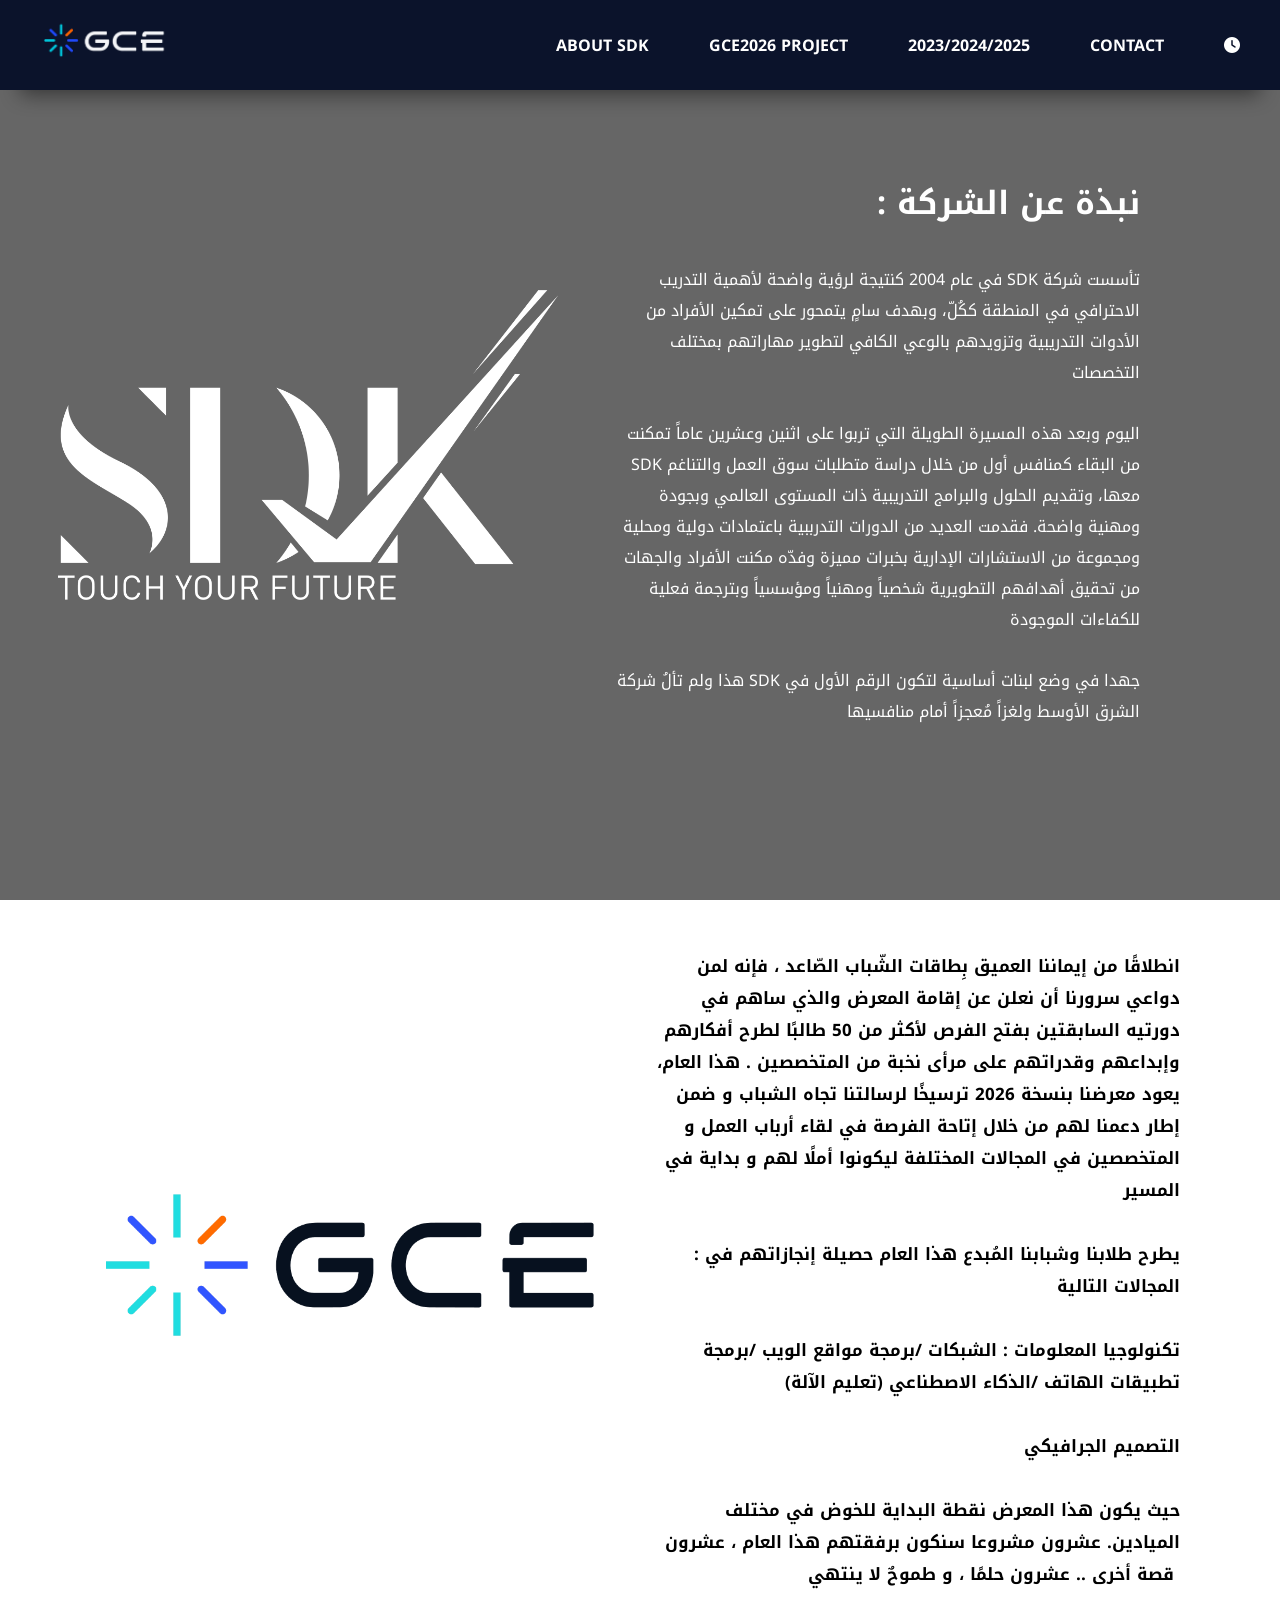
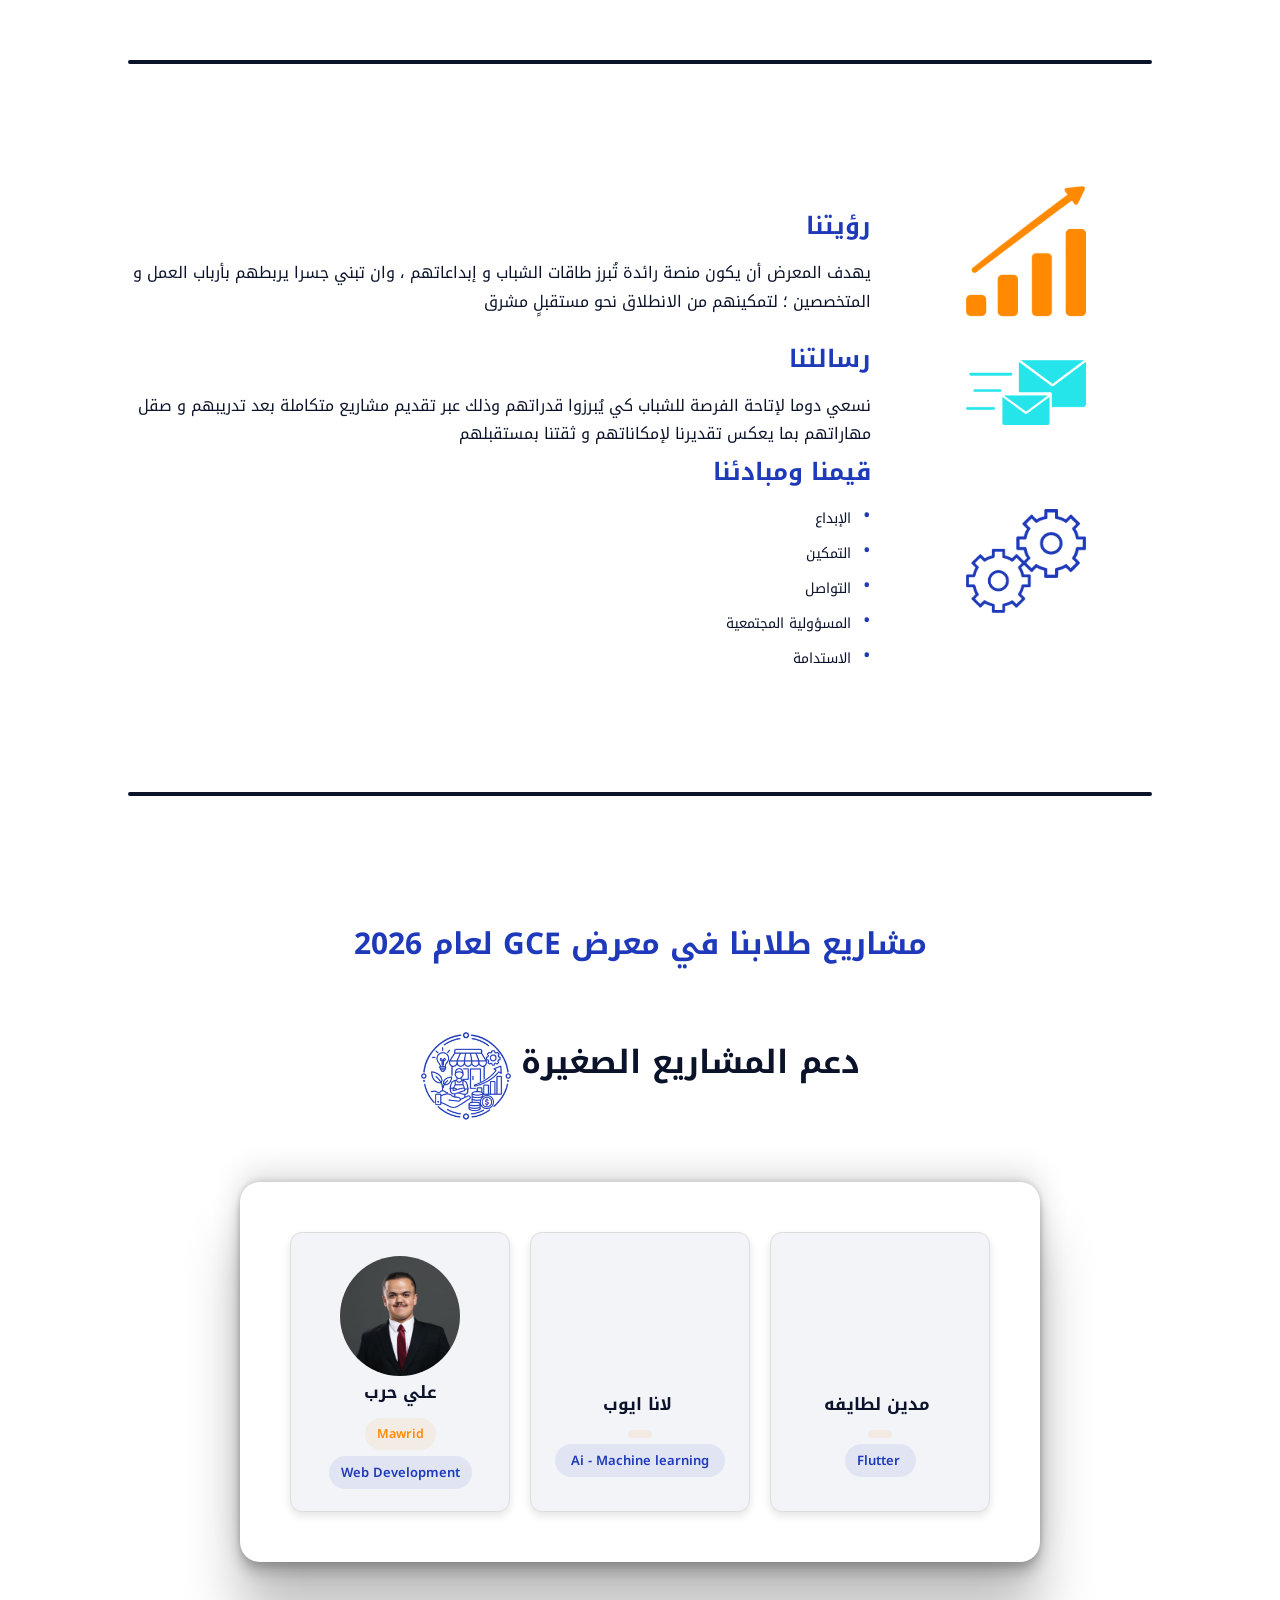
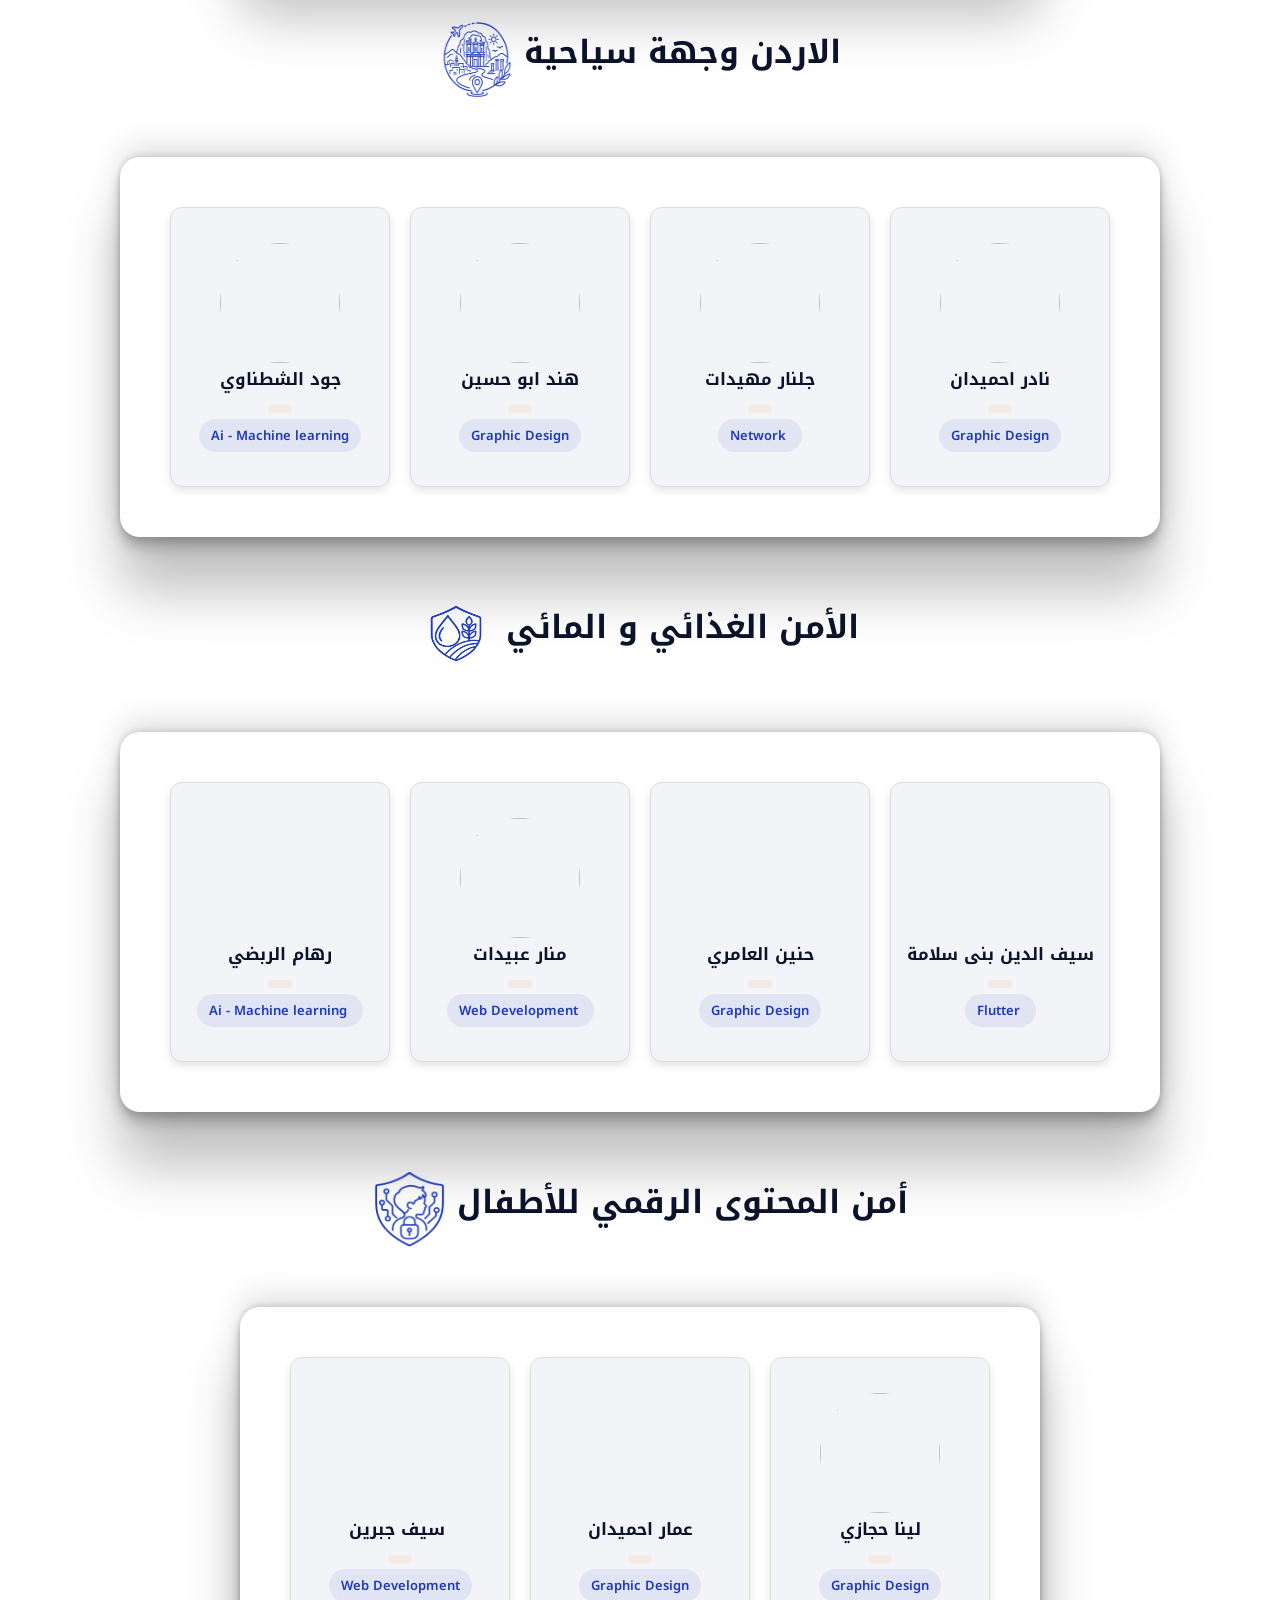
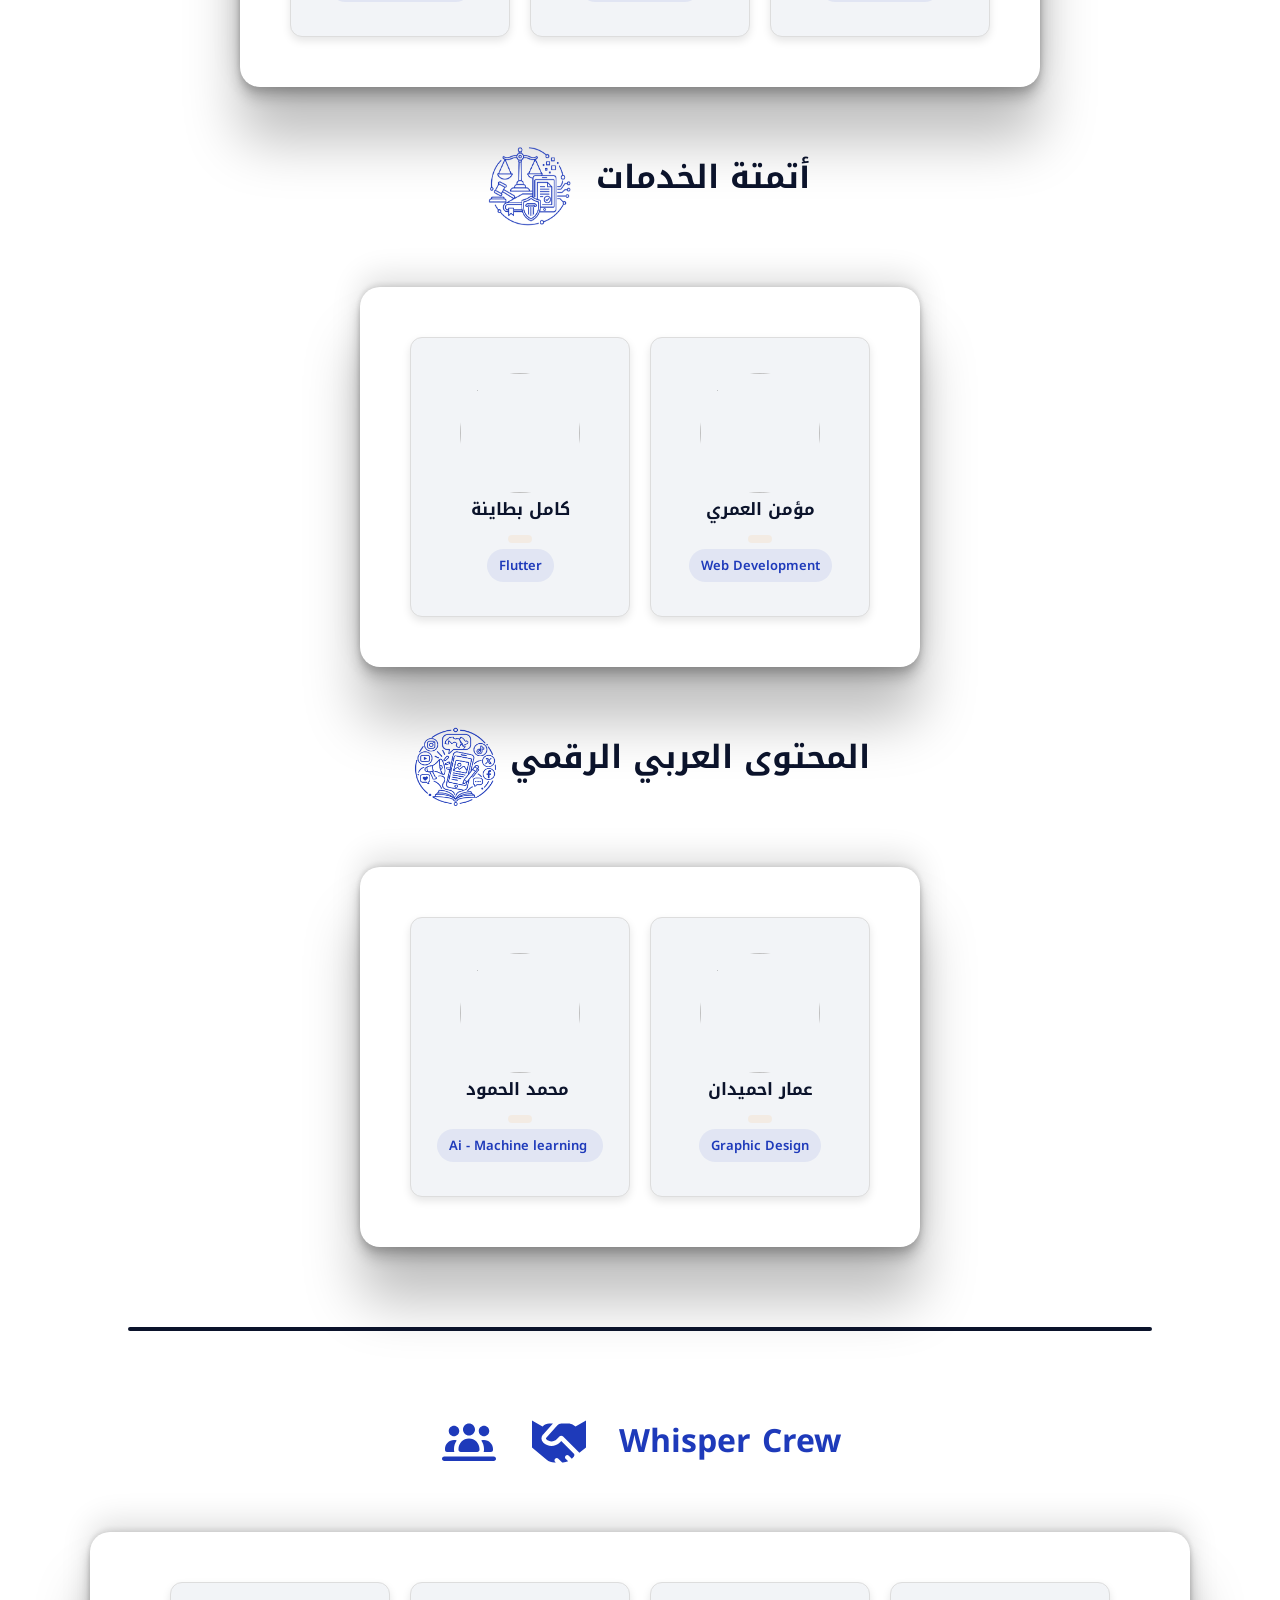
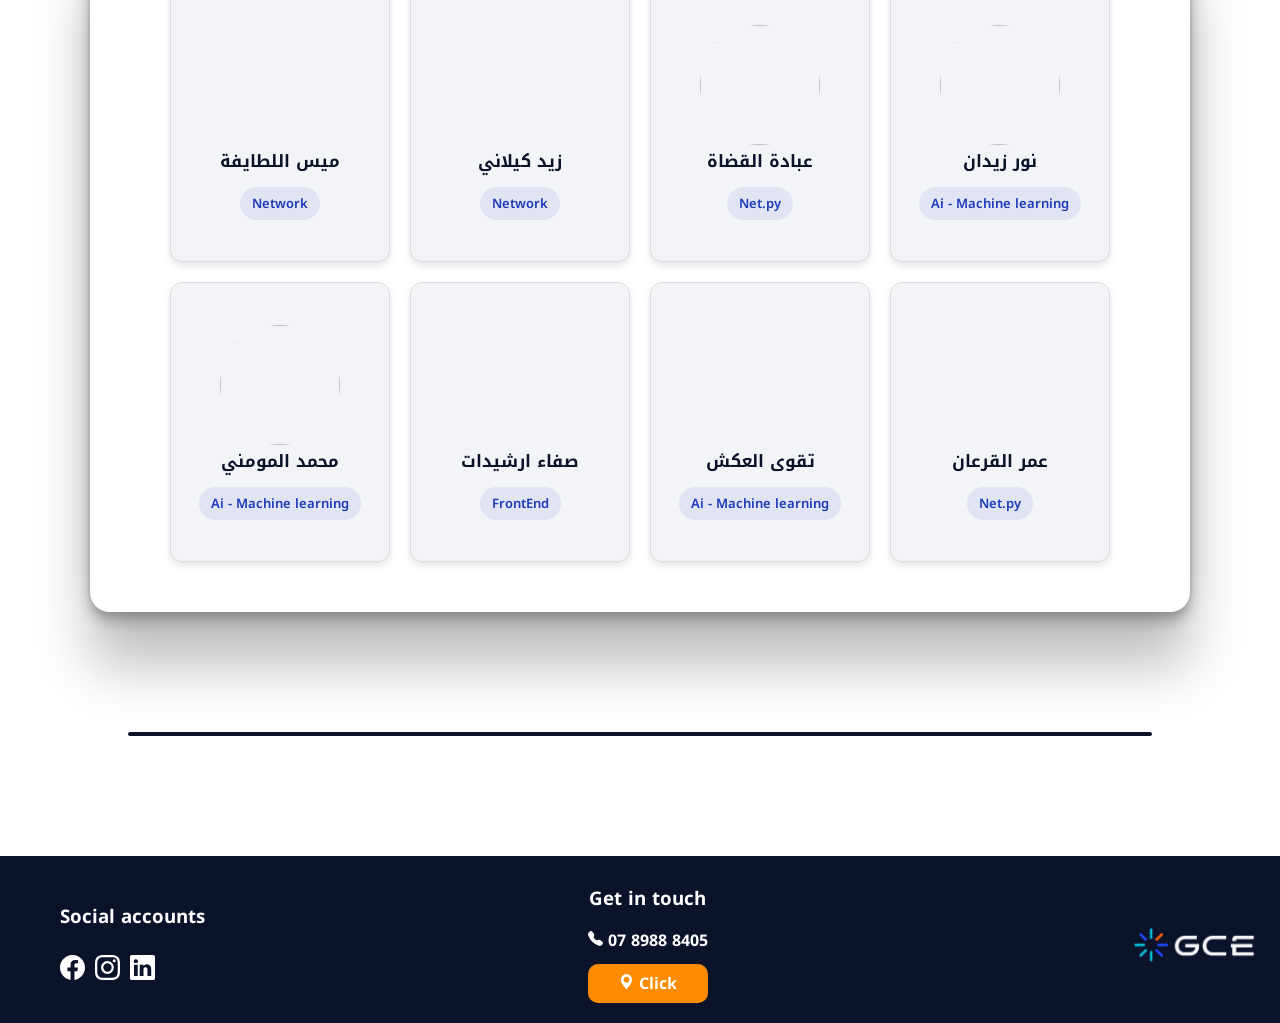
==== index.html @ 5c1993f9 "add logo for title and fix some errors" ====
<!DOCTYPE html>
<html lang="en">
<head>
    <meta charset="UTF-8">
    <meta name="viewport" content="width=device-width, initial-scale=1.0">
    <title>GCE 2026</title>

    <!-- Favicon -->
    <link rel="icon" type="image/x-icon" href="./image/GCE26/favicon_real.ico">
    <link rel="icon" type="image/png" sizes="16x16" href="./image/GCE26/favicon_real_16.png">
    <link rel="icon" type="image/png" sizes="32x32" href="./image/GCE26/favicon_real_32.png">
    <link rel="apple-touch-icon" sizes="180x180" href="./image/GCE26/favicon_real_180.png">
    <link rel="icon" type="image/png" sizes="192x192" href="./image/GCE26/favicon_real_192.png">

    <link rel="stylesheet" href="./CSS/style.css">
    <link rel="stylesheet" href="https://cdnjs.cloudflare.com/ajax/libs/font-awesome/6.5.0/css/all.min.css">
</head>
<body>


    
    <div id="landing">
        <div id="imge1">
            <img src="./image/logo for SDK/GCE_logo_1_colored_for_dark_bg.png" alt=""> <!--logo 2026-->
        </div>
        <div id="left-logo">
            <img src="./image/logo for SDK/SDK_GCE_lockup.png" alt=""> <!--logo 2026-->
            <button id="enter-btn">ENTER GCE2026</button>
        </div>
        
    </div>

    <div id="nav">
            <a href=""><img src="./image/logo for SDK/logo1.png" alt="GCElogo"></a> <!--logo 2026-->
        <ul>
            <li><a href="#page1">ABOUT SDK</a></li>
            <li><a href="#page3">GCE2026 PROJECT</a></li>
            <li class="has-dropdown">
            <a href="#" >2023/2024/2025</a>
            <ul class="dropdown" >
                <li><a href="/SDK-GCE/HTML/GCE-2023.html">GCE 2023</a></li>
                <li><a href="/SDK-GCE/HTML/GCE-2024.html">GCE 2024</a></li>
                <li><a href="/SDK-GCE/HTML/GCE-2025.html">GCE 2025</a></li>
            </ul>
            </li>

            <li>
            <a href="#Register" onclick="showSectionFun('Register')">CONTACT</a>
            </li>
            <li><a href="#countdown" onclick="showSectionFun('countdown')"><i class="fa-solid fa-clock"></i></a></li>
        </ul>
    </div>
    <div id="page1">
        <div class="video-container">
            <video autoplay muted loop id="bg-video" >
                <source src="./image/GCE2023.mp4" type="video/mp4">
            </video>
        <div class="overlay"></div>
        </div>
        <div id="aboutSDK">
            <div id="logo-left">
                <img src="./image/logo for SDK/SDK_logo_white.png" alt="SDKlogo">
            </div>
            <div id="aboutGCE-right">
                <h1> : نبذة عن الشركة</h1>
                <p>
                    تأسست شركة <bdi>SDK</bdi> في عام <bdi>2004</bdi> كنتيجة لرؤية واضحة لأهمية التدريب الاحترافي 
                    في المنطقة ككُلّ، وبهدف سامٍ يتمحور على تمكين الأفراد من الأدوات التدريبية 
                    وتزويدهم بالوعي الكافي لتطوير مهاراتهم بمختلف التخصصات
                </p>
                <p>
                    اليوم وبعد هذه المسيرة الطويلة التي تربوا على اثنين وعشرين عاماً تمكنت SDK من
                    البقاء كمنافس أول من خلال دراسة متطلبات سوق العمل والتناغم معها، وتقديم
                    الحلول والبرامج التدريبية ذات المستوى العالمي وبجودة ومهنية واضحة. فقدمت
                    العديد من الدورات التدرببية باعتمادات دولية ومحلية ومجموعة من الاستشارات
                    الإدارية بخبرات مميزة وفدّه مكنت الأفراد والجهات من تحقيق أهدافهم التطويرية
                    شخصياً ومهنياً ومؤسسياً وبترجمة فعلية للكفاءات الموجودة
                </p>
                <p>هذا ولم تألُ شركة SDK جهدا في وضع لبنات أساسية لتكون الرقم الأول في
                    الشرق الأوسط ولغزاً مُعجزاً أمام منافسيها
                </p>
            </div>
        </div>
    </div>
    
    <div id="page-e">
        <div id="page-e-left">
            <img src="./image/logo for SDK/GCE_logo_3_colored_for_light_bg.png" alt=""> <!--logo 2026-->
        </div>
        <div id="page-e-right">
            <p> 
انطلاقًا من إيماننا العميق بِطاقات الشّباب الصّاعد ، فإنه لمن دواعي سرورنا أن نعلن عن إقامة المعرض والذي ساهم في دورتيه السابقتين بفتح الفرص لأكثر من 50 طالبًا لطرح أفكارهم وإبداعهم وقدراتهم على مرأى نخبة من المتخصصين .
 هذا العام، يعود معرضنا بنسخة 2026 ترسيخًا لرسالتنا تجاه الشباب و ضمن إطار دعمنا لهم من خلال إتاحة الفرصة في لقاء أرباب العمل و المتخصصين في المجالات المختلفة ليكونوا أملًا لهم و بداية في المسير

            </p>

<br>
            <p>
                 : يطرح طلابنا وشبابنا المُبدع هذا العام حصيلة إنجازاتهم في المجالات التالية 
<br><br>
                 <div style="list-style: none;">

                    <p>  تكنولوجيا المعلومات : 
الشبكات /برمجة مواقع الويب /برمجة تطبيقات الهاتف /الذكاء الاصطناعي (تعليم الآلة) </p>
<br>
                    <p>التصميم الجرافيكي</p>
                    </div>
            </p>
<br>
            <p>
                 حيث يكون هذا المعرض نقطة البداية للخوض في مختلف الميادين.

 عشرون مشروعا سنكون برفقتهم هذا العام ، عشرون قصة أخرى .. عشرون حلمًا ، و طموحٌ لا ينتهي 

            </p>

        </div>
    </div>
    <hr class="pill">

    <div id="page2">
        <section id="first-row" class="row">
            <div class="text">
                <h1>رؤيتنا</h1>
                <p>يهدف المعرض أن يكون منصة رائدة تُبرز طاقات الشباب و إبداعاتهم ، وان تبني جسرا يربطهم بأرباب العمل و المتخصصين ؛ لتمكينهم من الانطلاق نحو مستقبلٍ مشرق</p>
            </div>
            <div class="image">
                <img src="./image/logo for SDK/icon_growth_orange.png" alt="رؤيتنا">
            </div>
        </section>

        <section id="second-row" class="row">
            <div class="text">
                <h1>  رسالتنا</h1>
                <p>نسعي دوما لإتاحة الفرصة للشباب كي يُبرزوا قدراتهم وذلك عبر تقديم مشاريع متكاملة بعد تدريبهم و صقل مهاراتهم بما يعكس تقديرنا لإمكاناتهم و ثقتنا بمستقبلهم</p>
            </div>
            <div class="image">
                <img src="./image/logo for SDK/icon_envelope_cyan.png" alt="رسالتنا">
            </div>
        </section>

        <section id="third-row" class="row">
            <div class="text">
                <h1>قيمنا ومبادئنا </h1>
                <ul>
                    <li>الإبداع</li>
                    <li>التمكين</li>
                    <li>التواصل</li>
                    <li>المسؤولية المجتمعية</li>
                    <li>الاستدامة</li>
                </ul>
            </div>
            <div class="image">
                <img src="./image/logo for SDK/icon_gears_blue.png" alt="قيمنا">
            </div>
        </section>
    </div>
    <hr class="pill">
    <div id="page3"> <!---->
        
        <h1 id="head-name">   لعام 2026 GCE مشاريع طلابنا في معرض</h1>
        <h1 class="domain-name"> <img src="./image/GCE26/icon_small_business_v2_unified.png" alt=""  width="90px" height="90px"> دعم المشاريع الصغيرة </h1>
            <div class="card">
                


                <div class="card-1">
                    <img src="./image/logo for SDK/علي حرب .jpeg" alt=" علي حرب">
                    <p>علي حرب</p>
                    <h3>Mawrid</h3>
                    <h5>Web Development</h5>
                </div>


                <div class="card-1">
                    <img src="" alt=" ">
                    <p>لانا ايوب </p>
                    <h3></h3>
                    <h5> Ai - Machine learning </h5>
                </div>

                <div class="card-1">
                    <img src="" alt=" ">
                    <p>مدين  لطايفه </p>
                    <h3></h3>
                    <h5>Flutter </h5>
                </div>
        </div>
        <h1 class="domain-name"> <img src="./image/GCE26/icon_jordan_tourism_new.png" alt="" width="75px" height="75px"> الاردن وجهة سياحية</h1> <!--هون لوغو تبع الفئة-->
            <div class="card">
                <div class="card-1">
                    <img src="" alt="" >
                    <p> جود  الشطناوي</p>
                    <h3></h3>
                    <h5>Ai - Machine learning</h5>
                    
                </div>
            
                <div class="card-1">
                    <img src="" alt="">
                    <p> هند  ابو حسين  </p> 
                    <h3></h3>
                    <h5>Graphic Design</h5>
                    
                </div>

                <div class="card-1">
                    <img src="" alt="">
                    <p> جلنار مهيدات  </p> 
                    <h3></h3>
                    <h5>Network </h5>
                    
                </div>

                <div class="card-1">
                    <img src="" alt="">
                    <p> نادر  احميدان  </p> 
                    <h3></h3>
                    <h5>Graphic Design</h5>
                    
                </div>
            
        
            </div>
        <h1 class="domain-name"><img src="./image/GCE26/icon_food_water_security_v2_unified.png" alt=""  width="75px" height="75px"> الأمن الغذائي و المائي</h1>
            <div class="card">
                <div class="card-1">
                    <img src="" alt="  ">
                    <p>رهام  الربضي</p>
                    <h3></h3>
                    <h5>Ai - Machine learning </h5>
                    
                </div>
                <div class="card-1">
                    <img src="" alt="">
                    <p>منار  عبيدات</p>
                    <h3></h3>
                    <h5>Web Development </h5>
                    
                </div>
                <div class="card-1">
                    <img src="" alt=" ">
                    <p> حنين العامري</p>
                    <h3></h3>
                    <h5>Graphic Design</h5>
                    
                </div>
                <div class="card-1">
                    <img src="" alt=" ">
                    <p>سيف الدين  بنى سلامة</p>
                    <h3></h3>
                    <h5>Flutter </h5>
                    
                </div>
            </div>
        <h1 class="domain-name"> <img src="./image/GCE26/icon_child_digital_safety_unified.png" alt=""  width="75px" height="75px"> أمن المحتوى الرقمي للأطفال</h1>
            <div class="card">
                <div class="card-1">
                    <img src="" alt=" ">
                    <p> سيف جبرين </p>
                    <h3></h3>
                    <h5>Web Development</h5>
                    
                </div>
            
                

                <div class="card-1">
                    <img src="" alt=" ">
                    <p>عمار احميدان</p>
                    <h3></h3>
                    <h5>Graphic Design</h5>
                    
                </div>

                <div class="card-1">
                    <img src="" alt="">
                    <p>لينا حجازي</p>
                    <h3></h3>
                    <h5>Graphic Design</h5>
                    
                </div>


            </div>
        
        <h1 class="domain-name"> <img src="./image/GCE26/icon_legal_digital_security_v2_unified.png" alt=""  width="115px" height="80px">أتمتة الخدمات </h1>
            <div class="card">
                <div class="card-1">
                    <img src="" alt="">
                    <p>كامل بطاينة</p>
                    <h3></h3>
                    <h5>Flutter</h5>
                    
                </div>

                <div class="card-1">
                    <img src="" alt="">
                    <p>مؤمن العمري</p>
                    <h3></h3>
                    <h5> Web Development</h5>
                    
                </div>
            
                
        </div>
        <h1 class="domain-name"> <img src="./image/GCE26/icon_arabic_content_v2_unified.png" alt=""  width="90px" height="80px"> المحتوى العربي الرقمي</h1>
            <div class="card">
               <div class="card-1">
                    <img src="" alt="">
                    <p>محمد الحمود </p>
                    <h3> </h3>
                    <h5>Ai - Machine learning </h5>
                </div>

                <div class="card-1">
                    <img src="" alt="">
                    <p>عمار احميدان</p>
                    <h3> </h3>
                    <h5>Graphic Design</h5>
                </div>
            
                
        </div>
        
        
    <hr class="pill">
    <div id="whisper-icon">
        <svg xmlns="http://www.w3.org/2000/svg" viewBox="0 0 640 640"><!--!Font Awesome Free v7.0.1 by @fontawesome - https://fontawesome.com License - https://fontawesome.com/license/free Copyright 2025 Fonticons, Inc.--><path fill="#1E3ABA" d="M256 192C256 156.7 284.7 128 320 128C355.3 128 384 156.7 384 192C384 227.3 355.3 256 320 256C284.7 256 256 227.3 256 192zM208 400C208 338.1 258.1 288 320 288C381.9 288 432 338.1 432 400L432 408C432 421.3 421.3 432 408 432L232 432C218.7 432 208 421.3 208 408L208 400zM424 208C424 177.1 449.1 152 480 152C510.9 152 536 177.1 536 208C536 238.9 510.9 264 480 264C449.1 264 424 238.9 424 208zM451.2 308.4C460.3 305.5 470 304 480 304C533 304 576 347 576 400L576 410.7C576 422.5 566.4 432 554.7 432L475.9 432C478.6 424.5 480 416.4 480 408L480 400C480 365.9 469.4 334.3 451.2 308.4zM188.8 308.4C170.6 334.4 160 365.9 160 400L160 408C160 416.4 161.4 424.5 164.1 432L85.3 432C73.6 432 64 422.4 64 410.7L64 400C64 347 107 304 160 304C170 304 179.7 305.5 188.8 308.4zM104 208C104 177.1 129.1 152 160 152C190.9 152 216 177.1 216 208C216 238.9 190.9 264 160 264C129.1 264 104 238.9 104 208zM32 504C32 490.7 42.7 480 56 480L584 480C597.3 480 608 490.7 608 504C608 517.3 597.3 528 584 528L56 528C42.7 528 32 517.3 32 504z"/></svg>
        <svg xmlns="http://www.w3.org/2000/svg" viewBox="0 0 640 640"><!--!Font Awesome Free v7.0.1 by @fontawesome - https://fontawesome.com License - https://fontawesome.com/license/free Copyright 2025 Fonticons, Inc.--><path fill="#1E3ABA" d="M300.9 149.2L184.3 278.8C179.7 283.9 179.9 291.8 184.8 296.7C215.3 327.2 264.8 327.2 295.3 296.7L327.1 264.9C331.3 260.7 336.6 258.4 342 258C348.8 257.4 355.8 259.7 361 264.9L537.6 440L608 384L608 96L496 160L472.2 144.1C456.4 133.6 437.9 128 418.9 128L348.5 128C347.4 128 346.2 128 345.1 128.1C328.2 129 312.3 136.6 300.9 149.2zM148.6 246.7L255.4 128L215.8 128C190.3 128 165.9 138.1 147.9 156.1L144 160L32 96L32 384L188.4 514.3C211.4 533.5 240.4 544 270.3 544L286 544L279 537C269.6 527.6 269.6 512.4 279 503.1C288.4 493.8 303.6 493.7 312.9 503.1L353.9 544.1L362.9 544.1C382 544.1 400.7 539.8 417.7 531.8L391 505C381.6 495.6 381.6 480.4 391 471.1C400.4 461.8 415.6 461.7 424.9 471.1L456.9 503.1L474.4 485.6C483.3 476.7 485.9 463.8 482 452.5L344.1 315.7L329.2 330.6C279.9 379.9 200.1 379.9 150.8 330.6C127.8 307.6 126.9 270.7 148.6 246.6z"/></svg>
        <h1 class="domain-name" style="color: #1E3ABA ;"> Whisper Crew</h1>
    </div>    
        <div class="card">

                
                <div class="card-1">
                    <img src="" alt=" ">
                    <p>ميس اللطايفة</p>
                    <h5>Network</h5>
                </div>
                <div class="card-1">
                    <img src="" alt=" ">
                    <p>زيد كيلاني </p>
                    <h5>Network</h5>
                </div>
                <div class="card-1">
                    <img src="" alt="">
                    <p>عبادة القضاة</p>
                    <!-- <h3>Full stack web development / Front End</h3> -->
                    <h5>Net.py</h5>
                </div>
            
                <div class="card-1">
                    <img src="" alt="">
                    <p>نور زيدان</p>
                    <h5>Ai - Machine learning </h5>
                    <!-- <h3>Full stack web development / Front End</h3> -->
                </div>
            
                
            
                <div class="card-1">
                    <img src="" alt="">
                    <p>محمد المومني</p>
                    <h5>Ai - Machine learning </h5>
                </div>
            
                <div class="card-1">
                    <img src="" alt=" ">
                    <p>صفاء ارشيدات</p>
                    <!-- <h3>AI - Machine Learning / Python</h3> -->
                     <h5>FrontEnd</h5>
                </div>
            
                
            
                
            
                
                <div class="card-1">
                    <img src="" alt=" ">
                    <p>تقوى العكش</p>
                    <h5>Ai - Machine learning</h5>
                </div>

                <div class="card-1">
                    <img src="" alt=" ">
                    <p>عمر القرعان</p>
                    <h5>Net.py</h5>
                </div>
                

        </div>
    </div>

    <!-- Navbar -->
    <hr class="pill">
    <!-- countdown  section-->
    <div id="all-contact">

    <section id="countdown" class="active">
        <h2>Countdown to Event</h2>
        <div id="countdown-box">
            <div class="time-box">
                <span id="days">0</span>
                <p>Days</p>
            </div>
            <div class="time-box">
                <span id="hours">0</span>
                <p>Hours</p>
            </div>
            <div class="time-box">
                <span id="minutes">0</span>
                <p>Minutes</p>
            </div>
            <div class="time-box">
                <span id="seconds">0</span>
                <p>Seconds</p>
            </div>
        </div>
        <p id="countdownMessage"></p>
    </section>

    <section id="Register" class="section">
        <h2> Register Now!</h2>
        <!-- صورة QR Code مرتبطة بالفورم -->
        <img src="./image/qr for GCE 2026.png" alt="QR Code">
        <p>Your next step is just a scan away !</p>
        <!-- or  -->
        <p>Be Part of the Event !</p>
    </section>


</div>

<div id="footer">


<div id="footer-part1">
<h3>Social accounts</h3>
<div id="social-icon">
<a href="https://www.facebook.com/share/1C6PKpU6K5/?mibextid=wwXIfr"><svg xmlns="http://www.w3.org/2000/svg" width="16" height="16" fill="currentColor" class="bi bi-facebook" viewBox="0 0 16 16">
  <path d="M16 8.049c0-4.446-3.582-8.05-8-8.05C3.58 0-.002 3.603-.002 8.05c0 4.017 2.926 7.347 6.75 7.951v-5.625h-2.03V8.05H6.75V6.275c0-2.017 1.195-3.131 3.022-3.131.876 0 1.791.157 1.791.157v1.98h-1.009c-.993 0-1.303.621-1.303 1.258v1.51h2.218l-.354 2.326H9.25V16c3.824-.604 6.75-3.934 6.75-7.951"/>
</svg>
</a>

<a href="https://www.instagram.com/sdktraining?igsh=ZzZjMXRpMGk0aXU3">
<svg xmlns="http://www.w3.org/2000/svg" width="16" height="16" fill="currentColor" class="bi bi-instagram" viewBox="0 0 16 16">
  <path d="M8 0C5.829 0 5.556.01 4.703.048 3.85.088 3.269.222 2.76.42a3.9 3.9 0 0 0-1.417.923A3.9 3.9 0 0 0 .42 2.76C.222 3.268.087 3.85.048 4.7.01 5.555 0 5.827 0 8.001c0 2.172.01 2.444.048 3.297.04.852.174 1.433.372 1.942.205.526.478.972.923 1.417.444.445.89.719 1.416.923.51.198 1.09.333 1.942.372C5.555 15.99 5.827 16 8 16s2.444-.01 3.298-.048c.851-.04 1.434-.174 1.943-.372a3.9 3.9 0 0 0 1.416-.923c.445-.445.718-.891.923-1.417.197-.509.332-1.09.372-1.942C15.99 10.445 16 10.173 16 8s-.01-2.445-.048-3.299c-.04-.851-.175-1.433-.372-1.941a3.9 3.9 0 0 0-.923-1.417A3.9 3.9 0 0 0 13.24.42c-.51-.198-1.092-.333-1.943-.372C10.443.01 10.172 0 7.998 0zm-.717 1.442h.718c2.136 0 2.389.007 3.232.046.78.035 1.204.166 1.486.275.373.145.64.319.92.599s.453.546.598.92c.11.281.24.705.275 1.485.039.843.047 1.096.047 3.231s-.008 2.389-.047 3.232c-.035.78-.166 1.203-.275 1.485a2.5 2.5 0 0 1-.599.919c-.28.28-.546.453-.92.598-.28.11-.704.24-1.485.276-.843.038-1.096.047-3.232.047s-2.39-.009-3.233-.047c-.78-.036-1.203-.166-1.485-.276a2.5 2.5 0 0 1-.92-.598 2.5 2.5 0 0 1-.6-.92c-.109-.281-.24-.705-.275-1.485-.038-.843-.046-1.096-.046-3.233s.008-2.388.046-3.231c.036-.78.166-1.204.276-1.486.145-.373.319-.64.599-.92s.546-.453.92-.598c.282-.11.705-.24 1.485-.276.738-.034 1.024-.044 2.515-.045zm4.988 1.328a.96.96 0 1 0 0 1.92.96.96 0 0 0 0-1.92m-4.27 1.122a4.109 4.109 0 1 0 0 8.217 4.109 4.109 0 0 0 0-8.217m0 1.441a2.667 2.667 0 1 1 0 5.334 2.667 2.667 0 0 1 0-5.334"/>
</svg>
</a>

<a href="https://www.linkedin.com/company/sdk-training-center/">
<svg xmlns="http://www.w3.org/2000/svg" width="16" height="16" fill="currentColor" class="bi bi-linkedin" viewBox="0 0 16 16">
  <path d="M0 1.146C0 .513.526 0 1.175 0h13.65C15.474 0 16 .513 16 1.146v13.708c0 .633-.526 1.146-1.175 1.146H1.175C.526 16 0 15.487 0 14.854zm4.943 12.248V6.169H2.542v7.225zm-1.2-8.212c.837 0 1.358-.554 1.358-1.248-.015-.709-.52-1.248-1.342-1.248S2.4 3.226 2.4 3.934c0 .694.521 1.248 1.327 1.248zm4.908 8.212V9.359c0-.216.016-.432.08-.586.173-.431.568-.878 1.232-.878.869 0 1.216.662 1.216 1.634v3.865h2.401V9.25c0-2.22-1.184-3.252-2.764-3.252-1.274 0-1.845.7-2.165 1.193v.025h-.016l.016-.025V6.169h-2.4c.03.678 0 7.225 0 7.225z"/>
</svg>
</a>

</div>

</div>


<div id="footer-part2">
<h3>Get in touch</h3>
<div id="contact-icon">

<div>
    <svg xmlns="http://www.w3.org/2000/svg" width="16" height="16" fill="currentColor" class="bi bi-telephone-fill" viewBox="0 0 16 16">
  <path fill-rule="evenodd" d="M1.885.511a1.745 1.745 0 0 1 2.61.163L6.29 2.98c.329.423.445.974.315 1.494l-.547 2.19a.68.68 0 0 0 .178.643l2.457 2.457a.68.68 0 0 0 .644.178l2.189-.547a1.75 1.75 0 0 1 1.494.315l2.306 1.794c.829.645.905 1.87.163 2.611l-1.034 1.034c-.74.74-1.846 1.065-2.877.702a18.6 18.6 0 0 1-7.01-4.42 18.6 18.6 0 0 1-4.42-7.009c-.362-1.03-.037-2.137.703-2.877z"/>
</svg> <span style="text-decoration: none;">07 8988 8405</span>
</div>


<a class="map-icon" href="https://maps.app.goo.gl/AoUJ7vV7nGTiv8We7?g_st=ipc"><svg xmlns="http://www.w3.org/2000/svg" width="16" height="16" fill="currentColor" class="bi bi-geo-alt-fill" viewBox="0 0 16 16">
  <path d="M8 16s6-5.686 6-10A6 6 0 0 0 2 6c0 4.314 6 10 6 10m0-7a3 3 0 1 1 0-6 3 3 0 0 1 0 6"/>
</svg> <span>Click</span></a>


</div>

</div>

<div id="footer-part3">
<img style="width: 130px;" src="./image/logo for SDK/logo1.png" alt="GCElogo">    <!--logo 2026-->
</div>



</div>

    <script src="./JS/script.js"></script>
</body>
</html>
---- CSS/style.css ----
@import url('https://fonts.googleapis.com/css2?family=Arimo:ital,wght@0,400..700;1,400..700&family=El+Messiri:wght@400..700&family=Fjalla+One&family=Montserrat:ital,wght@0,100..900;1,100..900&family=Noto+Kufi+Arabic:wght@100..900&family=Oswald:wght@200..700&display=swap');
@import url('https://fonts.googleapis.com/css2?family=Arimo:ital,wght@0,400..700;1,400..700&family=El+Messiri:wght@400..700&family=Fjalla+One&family=Montserrat:ital,wght@0,100..900;1,100..900&family=Noto+Kufi+Arabic:wght@100..900&family=Oswald:wght@200..700&family=Sansation:ital,wght@0,300;0,400;0,700;1,300;1,400;1,700&display=swap');
* {
    margin: 0;
    padding: 0;
    box-sizing: border-box;
}


html {
    scroll-behavior: smooth;
}

body {
    overflow-x: hidden;
    font-family: "Arimo", sans-serif;
    font-optical-sizing: auto;
    font-weight: 1px;
    font-style: normal;
    font-family: "Noto Kufi Arabic", sans-serif;
    font-optical-sizing: 10px;
    font-weight: 10px;
    font-style: normal;
}
/* first page */

#landing {
    position: fixed;
    top: 0;
    left: 0;
    width: 100%;
    height: 100vh;
    background: linear-gradient(to bottom, #1C2541, #0B132B); /* Ali*/
    color: white;
    display: flex;
    flex-direction: column;
    align-items: center;
    justify-content: center;
    transition: transform 1s ease-in-out, opacity 1s ease-in-out;
    z-index: 2000;
    

}

#left-logo {
    display: grid;
    grid-template-columns: auto auto;
    text-align: center;
    gap: 70px;
    align-items: center;
    padding-right:60px;
}
#left-logo img {
    width: 300px;
}
#landing.hidden {
    transform: translateY(-100%);
    opacity: 0;
}

#nav {
    background: #f4f4f4;
    height: 90px;
    box-shadow: rgba(0, 0, 0, 0.45) 0px 25px 20px -20px;
    display: flex;
    flex-direction: row;
    justify-content: space-between;
    padding: 40px 40px;
    align-items: center;
    position: fixed;
    top: 0;
    left: 0;
    width: 100%;
    z-index: 1000;
    background-color: #0B132B;
}


#nav ul {
    display: flex;
    gap: 60px;
    list-style: none;

}
#nav img {
    width: 130px;
}
#nav ul li a {
    text-decoration: none;
    color: rgb(255, 255, 255);
    transition: all 0.6s;
    font-weight: bold;
}

#nav ul li a:hover {
    padding: 10px;
    background: #FF8C00;
    border-radius: 5px;

}
.text ul li {
    direction: rtl;
    font-size: 14px;
}
.video-container {
    position: relative;
    width: 100%;
    height: 100vh;
    overflow: hidden;
}
#imge1 img {
    width: 1000px;
}
#bg-video {
    position: absolute;
    top: 0;
    left: 0;
    width: 100%;
    height: 100%;
    object-fit: cover;
    z-index: 1;
}

.overlay {
    position: absolute;
    top: 0;
    left: 0;
    width: 100%;
    height: 100%;
    background: rgba(0,0,0,0.6);
    z-index: 2;
}

#aboutSDK {
    position: absolute;
    top: 0;
    left: 0;
    width: 100%;
    height: 100%;
    display: grid;
    grid-template-columns: 1fr 1fr;
    justify-items: center;
    grid-template-areas: "logo-left aboutGCE-right";
    align-items: center;
    gap: 30px;
    text-align: right;
    padding: 40px;
    padding-right: 140px;
    color: white;
    z-index: 3; 
    font-family: "Noto Kufi Arabic", sans-serif;
    font-optical-sizing: 10px;
    font-weight: 10px;
    font-style: normal;
}
#logo-left {
    grid-area: logo-left;
}
#enter-btn {
    padding: 15px 60px;
    font-size: 18px;
    cursor: pointer;
    border-radius: 20px;
    border: none;
    background-color: #FF8C00;
    transition: all 0.5s;
    font-weight: bold;
    color: #0B132B;
    

}
#enter-btn:hover{
    color: #0B132B ;
    background-color:#00D8F6;
    padding: 20px 70px;
    font-weight: bold
}

#landing h1 {
    font-size: 60px;
}
#logo-left img {
    width: 500px;
}
#page1 {
    height: 100vh;
}

#page1::before {
    content: "";
    position: absolute;
    top: 0;
    left: 0;
    width: 100%;
    height: 100%;
    
}

#aboutGCE-right {
    display: flex;
    flex-direction: column;
    gap: 30px;
    grid-area: aboutGCE-right;


}

#aboutGCE-right p {
    font-size: 16px;
}
/* page-e */
#page-e {
    display: grid;
    grid-template-columns: 1fr 2fr ;
    padding: 50px 100px ;
    gap: 50px;
    text-align: center;
    align-items: center;
}
#page-e-left img {
    width: 500px;
}
#page-e-right  {
    text-align: right;
    font-weight: bold;
    font-size: 17px

}
/* page 2 */

#page2 img {
    width: 120px;
}

#first-contene {
    display: flex;
}

#page2 {
    width: 100%;
    padding: 100px 100px;
    color: #0B132B;
}

.row {
    display: flex;
    align-items: center;
    justify-content: space-between;

    
}

.row .text {
    flex: 1;
    display: flex;
    flex-direction: column;
    gap: 10px;
    text-align: right;
}
.row .text h1 {
    color: #1E3ABA;
}
.row .text p {
    color: #0B132B; 
    line-height: 1.8;
}
.row .text ul {
    list-style: none;
    padding: 0;
    display: flex;
    flex-direction: column;
    gap: 8px;
}
.row .text ul li {
    color: #0B132B; 
    position: relative;
    padding-right: 20px;
}
.row .text ul li::before {
    content: "•";
    color: #1E3ABA; 
    position: absolute;
    right: 0;
    font-size: 20px;
    line-height: 1;
}
.row .image {
    flex: 0.4;
    display: flex;
    justify-content: center;
    align-items: center;
    text-align: right;
}

.row .image img {
    max-width: 100%;
    height: auto;
}
.pill {
    margin: 20px auto;
    height:0px;
    border-radius: 2px;
    color: #0B132B;
    border: 2px solid currentColor;
    width: 80%;
}
/* page 3 */
#page3 {
    display: flex;
    flex-direction: column;
    justify-content: center;
    align-items: center;
    padding: 100px 0;
    gap: 60px;
}

#head-name {
    font-size: 30px;
    color: #1E3ABA; /* Ali */
}

.domain-name {
    text-align: center;
    display: flex;
    gap: 10px;
    color: #0B132B;

}

.card {
    display: flex;
    flex-direction: row;
    text-align: center;
    flex-wrap: wrap;
    justify-content: center;
    gap: 20px;
    width: fit-content;
    max-width: 1100px;
    padding: 50px;
    border-radius: 20px;
    box-shadow: rgba(0, 0, 0, 0.25) 0px 54px 55px, rgba(0, 0, 0, 0.12) 0px -12px 30px, rgba(0, 0, 0, 0.12) 0px 4px 6px, rgba(0, 0, 0, 0.17) 0px 12px 13px, rgba(0, 0, 0, 0.09) 0px -3px 5px;
    margin: 0 auto;
}



.project-name table {
    border-collapse: collapse;
    width: 100%;
    text-align: center;
}

#whisper-icon {
    display: flex;
    gap: 30px;
}
#whisper-icon svg {
    width: 60px;
    
    
}

.card-1 {
    width: 220px;
    height: 280px;
    border: 1px solid #ddd;
    border-radius: 12px;
    box-shadow: 0 4px 8px rgba(0,0,0,0.1);
    background: #F2F4F7;
    text-align: center;
    padding: 15px;
    transition: transform 0.3s;
    display: flex;
    flex-direction: column;
    justify-content: center;
    align-items: center;

}
.card-1:hover {
    transform: translateY(-6px);
}
.card-1 h3 {
    display: inline-block;
    color: #FF8A00;
    background: rgba(255, 138, 0, 0.08);
    padding: 4px 12px;
    border-radius: 20px;
    font-size: 12.5px;
    font-weight: 600;
    margin: 6px 0 0;
}

.card-1 p {
    font-weight: bold;
    color: #0B132B;
    font-size: 17px;
    margin: 0 0 4px;
}

.card-1 h5 {
    display: inline-block;
    color: #1E3ABA;
    background: rgba(30, 58, 186, 0.08);
    padding: 4px 12px;
    border-radius: 20px;
    font-size: 13px;
    font-weight: 600;
    margin: 6px 0 0;
}
.card-1 img {
    width: 120px;
    height: 120px;
    border-radius: 50%;
}
/* الأجهزة اللوحية */
@media (max-width: 992px) {
    #aboutSDK {
        grid-template-columns: 1fr;
        grid-template-areas:
            "logo-left"
            "aboutGCE-right";
        text-align: center;
        padding: 20px;
    }

    #logo-left img {
        width: 300px;
    }

    .row {
        flex-direction: column;
        text-align: center;
        gap: 20px;
    }

    .row .image {
        order: -1;
    }

    .card {
        width: 90%;
        padding: 30px;
    }
    #aboutGCE-righ p {
        font-size: 70px;
    }
    #page-e-left img {
        width: 230px;
    }
    #page-e-right p {
        font-size: 12px;
    }

    

}

/* الهواتف */
@media (max-width: 576px) {
    #nav {
        height: auto;
        padding: 20px;
        gap: 9px;
        font-size: 10px;
    }

    #nav ul {
        flex-direction: row;
        gap: 15px;
    }

    #logo-left img {
        width: 220px;
    }

    #aboutGCE-right p {
        font-size: 14px;
    }

    #page2 {
        padding: 80px 20px;
    }

    #head-name {
        font-size: 22px;
    }

    .domain-name {
        font-size: 18px;

    }
    .domain-name img {
        width: 32px;
    }
    .project-name {
        font-size: 9px;
    }
    
    .card {
        padding: 20px;
    }

    .card ul {
        padding: 0;
    }

    .card ul li {
        font-size: 14px;
    }

    body {
        font-size: 14px;
        padding: 10px;
    }

    img {
        max-width: 100%;
        height: auto;
    }

    h1, h2, h3 {
        font-size: 18px;
        text-align: center;
    }

    .container {
        display: flex;
        flex-direction: column;
        gap: 15px;
    }

    .card {
        width: 90%;
        padding: 20px;
        grid-template-columns: 1fr 1fr; 
        border-radius: 15px;
    }
    #aboutGCE-right p {
        font-size: 10px;
    }
    .card-1 {       
        width: 150px;
    }

    .card {
    display: flex;              
    flex-direction: row;       
    padding: 20px;              
    width: 100%;               
    }
    
    .card h1 {
        font-size: 18px;
    }

    .card p {
        font-size: 14px;
    }

    .card {
    justify-content: space-between;
    padding: 20px;              
    width: 100%;               
    }

    .project-name, .name {
    flex: 1;                    
    }

    .project-name li, .name li {
    font-size: 12px;            
    padding: 5px;
    }
    #whisper-icon img {
    width: 30px;
    }
    #whisper-icon {
        gap: 7px;
    }

    #nav ul li a {
        font-size: 8px;
    }

    #nav ul li a:hover {
        padding: 5px;
        font-size: 10px;
    }
    #nav img {
        width: 80px;
    }
    #page-e img {
        max-width: 300px;
        height: 200px;
    }
    #page-e {
        grid-template-columns: 1fr;
        padding: 30px 10px;
        
        text-align: center;
    }
    #page-e p {
        text-align: center;
        font-size: 10px;
    }
    #countdown {
        width: 100px;        
        height: auto;       
        padding: 5px;      
        margin-top: 40px;
        margin-bottom: 40px;
        
    }

    #countdown h2 {
        font-size: 18px;    
        margin-bottom: 20px;
    }

    #countdown-box {
        flex-direction: row; 
        gap: 15px;
    }

    .time-box {
        width: 100%;        
        padding: 5px;
    }

    .time-box span {
        font-size: 20px;   
    }

    .time-box p {
        font-size: 14px;    
    }

    #left-logo img {
        width: 170px;
    }
    #left-logo {
        gap: 10px;
        padding-right: 30px;
    }
    #enter-btn {
        width: 20px;
        display: flex;
        justify-content: center;
        font-size: 10px;
        text-align: center;
        align-items: center;
        padding: 7px 60px;
    }

    #imge1 img {
        max-width: 90vw;   
        height: auto;
    }
    .card{
        display:flex; 
        flex-wrap:wrap; 
        justify-content:center;
        gap:16px; 
        width:100%; 
        padding:20px; 
        border-radius:15px;
    }
    .card-1{ 
        width:150px; }
    #countdown{ 
        width:min(420px, 90%);
        margin:40px auto; 
        padding:3px; }
    #countdown-box{ 
        display:flex; 
        flex-wrap:wrap; 
        justify-content:center; 
        gap:12px; }
    .time-box{ 
        flex:1 1 90px;
        max-width:140px; }

#footer-part3
{
    display: none;

}

    #footer {

        gap: 15px;
        padding: 15px;
        height: 100%;
    }

    #footer-part1 h3,
    #footer-part2 h3 {
        font-size: 16px;
    }

    #social-icon svg {
        width: 20px;
        height: 20px;
    }



        #contact-icon
        {
            display: flex;
            flex-direction: row;
        }



}


.navbar{
    display: inline-block;
    width: 100%;
    list-style: none;
    justify-content: center;
    padding: 30px;
    border-radius: 0 0 30px 30px;
    border: none;
    border-bottom: 2px solid #6d5d74;
    box-shadow: 0 8px 10px #9794a5;
    gap: 40px;
}
.navbar a{
    color: black;
    text-decoration: none;
    font-size: 30px;
    font-weight: bold;
    padding: 5px 10px;
}
/*  إخفاء الاقسام*/
#all-contact > section{
    display: none;
    opacity: 0;
    transition: opacity 0.5s ease;
}
#all-contact > section.active{
    display: block;
    opacity: 1;
}
/* countdown */
/* الحاوية الرئيسية للعداد */
#countdown {
    display: inline-block;
    text-align: center;
    padding: 40px;
    border-radius: 24px;
    width: 485px;
    margin: 100px auto auto;
    background: #FFFFFF; 
    border: 1px solid rgba(37, 229, 235, 0.3);
    box-shadow: 0 20px 40px rgba(11, 19, 43, 0.35);
}

#countdown h2 {
    margin-bottom: 35px; 
    font-size: 28px;
    font-weight: 800;
    text-transform: uppercase;
    letter-spacing: 2px;
    color: #0B132B; 
}

#countdown-box {
    display: flex;       
    justify-content: center; 
    gap: 16px;                
    margin-top: 20px;
    flex-wrap: wrap;
}

.time-box {
    width: 85px;
    padding: 18px 10px;
    border-radius: 16px;
    text-align: center; 
    background: #0B132B; 
    border: 1px solid #25E5EB; 
    box-shadow: 0 8px 20px rgba(11, 19, 43, 0.25);
    transition: all 0.3s cubic-bezier(0.4, 0, 0.2, 1);
}

.time-box:hover {
    transform: translateY(-5px) scale(1.05);
    border-color: #FF8A00; 
    box-shadow: 0 12px 25px rgba(255, 138, 0, 0.25);
}

.time-box span {
    display: block;    
    margin-bottom: 4px;       
    font-size: 32px;
    font-weight: 700;
    color: #25E5EB; 
    line-height: 1;
}

.time-box p {
    margin: 0;
    font-size: 11px;
    font-weight: 600;
    color: #F2F4F7; 
    text-transform: uppercase;
    letter-spacing: 1px;
}

.time-box.animate {
    transform: scale(1.1);
    background: #1E3ABA;
    border-color: #FF8A00;
}

#countdownMessage {
    margin-top: 28px;
    font-size: 22px;
    font-weight: 700;
    color: #FF8A00;
    animation: fadeIn 1.2s ease forwards;
}

@keyframes fadeIn {
    from { opacity: 0; transform: translateY(10px); }
    to { opacity: 1; transform: translateY(0); }
}

/* contact */
#contact{
  padding-top: 100px;
  margin-top: 0;
  margin-right: auto;
  margin-left: auto;
  padding: 50px;
  border: 2px solid #542c63;
  border-radius: 15px;
  box-shadow: 0 4px 10px #9d6878;
  width: 600px;
   margin-bottom: 100px;
}
#contact h1{
  margin-bottom: 20px;
}
#contactForm label{
    font-size: 20px;
    font-weight: bold; 
    display: inline-block;
    margin-top: 10px;
}
#contactForm input , textarea{
    width: 100%;
    padding: 20px;
    margin-top: 5px;
    border-radius: 7px;
    border: 2px solid #575555;    
}
#contactForm button{
    color: white;
    background-color: #2408a4;
    text-align: center;
    margin-top: 20px;
    width: 200px;
    padding: 20px;
    border: 2px solid #542c63;
    border-radius: 10px;
    font-weight: bold;
    font-size: 25px;
}
/* footer */
/* روابط التواصل */
.social-links {
  position: fixed;
  text-align: center;
  /* padding: 10px; */
  bottom: 0;
  width: 100%;
  margin-top: 40px;
}
/* كل أيقونة */
.social-links a {
  margin: 0 15px;          /* مسافة بين الأيقونات */
  font-size: 40px;         
  color: #251d7f; 
  transition: color 0.3s;  /* تأثير تغيير اللون عند المرور */
}
.social-links a:hover {
    color: #de0ebb; 
}



/* Register section */
/* Register section */
#Register{
    padding: 60px 20px;
    margin: 50px auto;
    width: 600px;
    border-radius: 20px;
    background: #F2F4F7;
    box-shadow: rgba(0, 0, 0, 0.3) 0px 19px 38px, rgba(0, 0, 0, 0.22) 0px 15px 12px;
    text-align: center;
    position: relative;
    overflow: hidden;
}

/* شريط لوني فوق الكارد */
#Register::before {
    content: "";
    position: absolute;
    top: 0;
    right: 0;
    left: 0;
    height: 5px;
    /* background: linear-gradient(90deg, #1E3ABA, #25E5EB, #FF8A00); */
}

#Register h2{
    font-size: 25px;
    font-weight: bold;
    color: #FF8A00;
    margin-bottom: 30px;
}
#Register img{
    width: 250px;
    height: auto;
    border: 2px solid #E1E7F8;
    border-radius: 15px;
    padding: 8px;
    margin-bottom: 20px;
    box-shadow: 0 6px 18px rgba(30, 58, 186, 0.12);
    transition: transform 0.3s ease;
}
#Register img:hover {
    transform: scale(1.03);
}
#Register p{
    font-size: 20px;
    font-weight: bold;
    color: #0B132B;
    margin: 10px 0;
}
#Register p:last-of-type {
    color: #1E3ABA;
}

#all-contact
{
    display: flex;
    flex-direction: column;
}
/* تنسيق خاص بالهواتف */
@media (max-width: 480px) {
    #Register {
        width: 90%;          
        padding: 30px 15px;  
        margin: 20px auto;   
    }

    #Register h2 {
        font-size: 20px;    
        margin-bottom: 20px;
    }

    #Register img {
        width: 180px;        
        padding: 5px;
    }

    #Register p {
        font-size: 16px;     
        margin: 8px 0;
    }

#countdown
{
    padding: 20px;
    width: 300px;
}

#countdown h2
{
    font-size: 20px;
}

#whisper-icon
{
    align-items: center;
}

#whisper-icon svg
{
    width: 35px;
    height: 35px;
    
}


    
}

@media (min-width:482px) and (max-width:579px)
{
#whisper-icon
{
    align-items: center;
}

#whisper-icon svg
{
    width: 35px;
    height: 35px;
}

#countdown
{
    padding: 20px;
    width: 310px;
}

#countdown h2
{
    font-size: 20px;
}

}


@media (max-width: 394px)
{

    #footer {
        flex-direction: column;  /* stack sections */
        text-align: center;
        gap: 15px;
        padding: 20px;
        width: 100%;             /* still full width */
    }

    #footer-part1
    {

        margin-right: 50px;
    }


}

/* --- dropdown base --- */
#nav ul li { position: relative; }              /* anchor for absolute submenu */
#nav .dropdown {
    position: absolute;
    top: 100%;
    left: 0;
    min-width: 180px;
    list-style: none;
    padding: 6px 0;
    margin: 8px 0 0 0;
    border-radius: 10px;
    background: #0B132B;   /*Ali*/         /* matches your navbar color */
    box-shadow: 0 10px 20px rgba(0,0,0,.25);
    display: block;
    opacity: 0;                                   /* hidden by default */
    transform: translateY(8px);
    pointer-events: none;
    transition: opacity .2s ease, transform .2s ease;
    z-index: 1100;
}
#nav .dropdown li a {
    display: block;
    padding: 10px 14px;
    color: #fff;
    text-decoration: none;
    white-space: nowrap;
}
#nav .dropdown li a:hover {
  background: #FF8C00;           /* your existing hover color family */
}

/* show on hover (desktop) */
#nav .has-dropdown:hover > .dropdown {
    opacity: 1;
    transform: translateY(0);
    pointer-events: auto;
}

/* keyboard / focus support (no JS) */
#nav .has-dropdown:focus-within > .dropdown {
    opacity: 1;
    transform: translateY(0);
    pointer-events: auto;
}

#footer {
    background-color: #0B132B; /* Ali */
    display: flex;
    justify-content: space-between;
    align-items: center;
    width: 100%;          /* ✅ force full width */
    min-height: 143px;    /* allow growth if content needs more space */
    margin-top: 100px;
    padding: 20px;        /* add breathing space */
    box-sizing: border-box;
}


#footer-part1
{
    color: white;
    font-weight: bold;
    position: relative;
    left: 40px;
    top: 5px;
    display: flex;
    flex-direction: column;
    gap: 20px;
}

#social-icon
{
    display: flex;
    gap: 10px;
}

#social-icon svg
{
    color: #ffffff;/* Ali */ 
    width: 25px;
    height: 25px;
    gap: 10px;
}

#footer-part2
{
    color: white;
    font-weight: bold;
    display: flex;
    flex-direction: column;
    gap: 8px;
    margin-top: 5px;
    align-items: center;
}

#contact-icon
{
    display: flex;
    flex-direction: column;
    gap: 8px;
    justify-content: center;
}
#contact-icon svg
{
    width: 15px;
    height: 15px;
}

.map-icon
{
text-decoration: none;
color: white;
background-color: #FF8C00;
border-radius: 10px;
padding: 4px 10px;
width: 120px;
text-align: center;
}

.map-icon svg
{
    width: 40px;
    height: 20px;
}

#footer-part3
{
position: relative;
top: 10px;
}

#footer-part3 img
{
    max-width: 130px;
}

/* =========================
   GCE 2026 Coming Soon Cover
   هذا الكود خاص فقط بقسم page3
========================= */

#page3 {
    position: relative;
}



/* عداد الغطاء */
.gce-soon-countdown {
    display: flex;
    justify-content: center;
    gap: 10px;
    flex-wrap: wrap;
}

.gce-soon-countdown div {
    min-width: 72px;
    padding: 10px 8px;
    border-radius: 15px;

    background: #0B132B;
    border: 1px solid #25E5EB;
    box-shadow: 0 4px 14px rgba(37, 229, 235, 0.2);
}

/* لمسة برتقالي على "الثواني" فقط - كل ألوان اللوغو تظهر بمكان واحد */
.gce-soon-countdown div:last-child {
    border: 1px solid #FF8A00;
    box-shadow: 0 4px 14px rgba(255, 138, 0, 0.25);
}

/* أرقام العداد */
.gce-soon-countdown strong {
    display: block;
    color: #25E5EB;
    font-size: 24px;
    font-weight: bold;
}

.gce-soon-countdown div:last-child strong {
    color: #FF8A00;
}

/* نصوص الوقت (Days, Hours...) */
.gce-soon-countdown small {
    color: #F2F4F7;
    font-size: 11px;
    text-transform: uppercase;
    letter-spacing: 1px;
}

/* لما ييجي موعد الإيفنت */
.gce-coming-cover.hide-cover {
    animation: revealGce2026 1.2s forwards ease-in-out;
}

@keyframes revealGce2026 {
    from {
        opacity: 1;
        transform: scale(1);
    }

    to {
        opacity: 0;
        visibility: hidden;
        transform: scale(1.08);
    }
}

/* =========================
   Small Page3 Before Event
========================= */

#page3.coming-mode {
    min-height: 430px;
    height: 430px;
    padding: 35px 20px;
    overflow: hidden;
}

#page3.coming-mode > :not(.gce-coming-cover) {
    display: none;
}

#page3.coming-mode .gce-coming-cover {
    position: absolute;
    inset: 0;
}

#page3.event-started {
    height: auto;
    min-height: auto;
    overflow: visible;
    padding: 100px 0;
}
@media (max-width: 600px) {
    #page3.coming-mode {
        min-height: 420px;
        height: 420px;
    }

    .gce-coming-box {
        width: min(92%, 360px);
        padding: 24px 16px;
    }

    .gce-coming-box h1 {
        font-size: 42px;
    }

    .gce-soon-countdown div {
        min-width: 68px;
    }
}
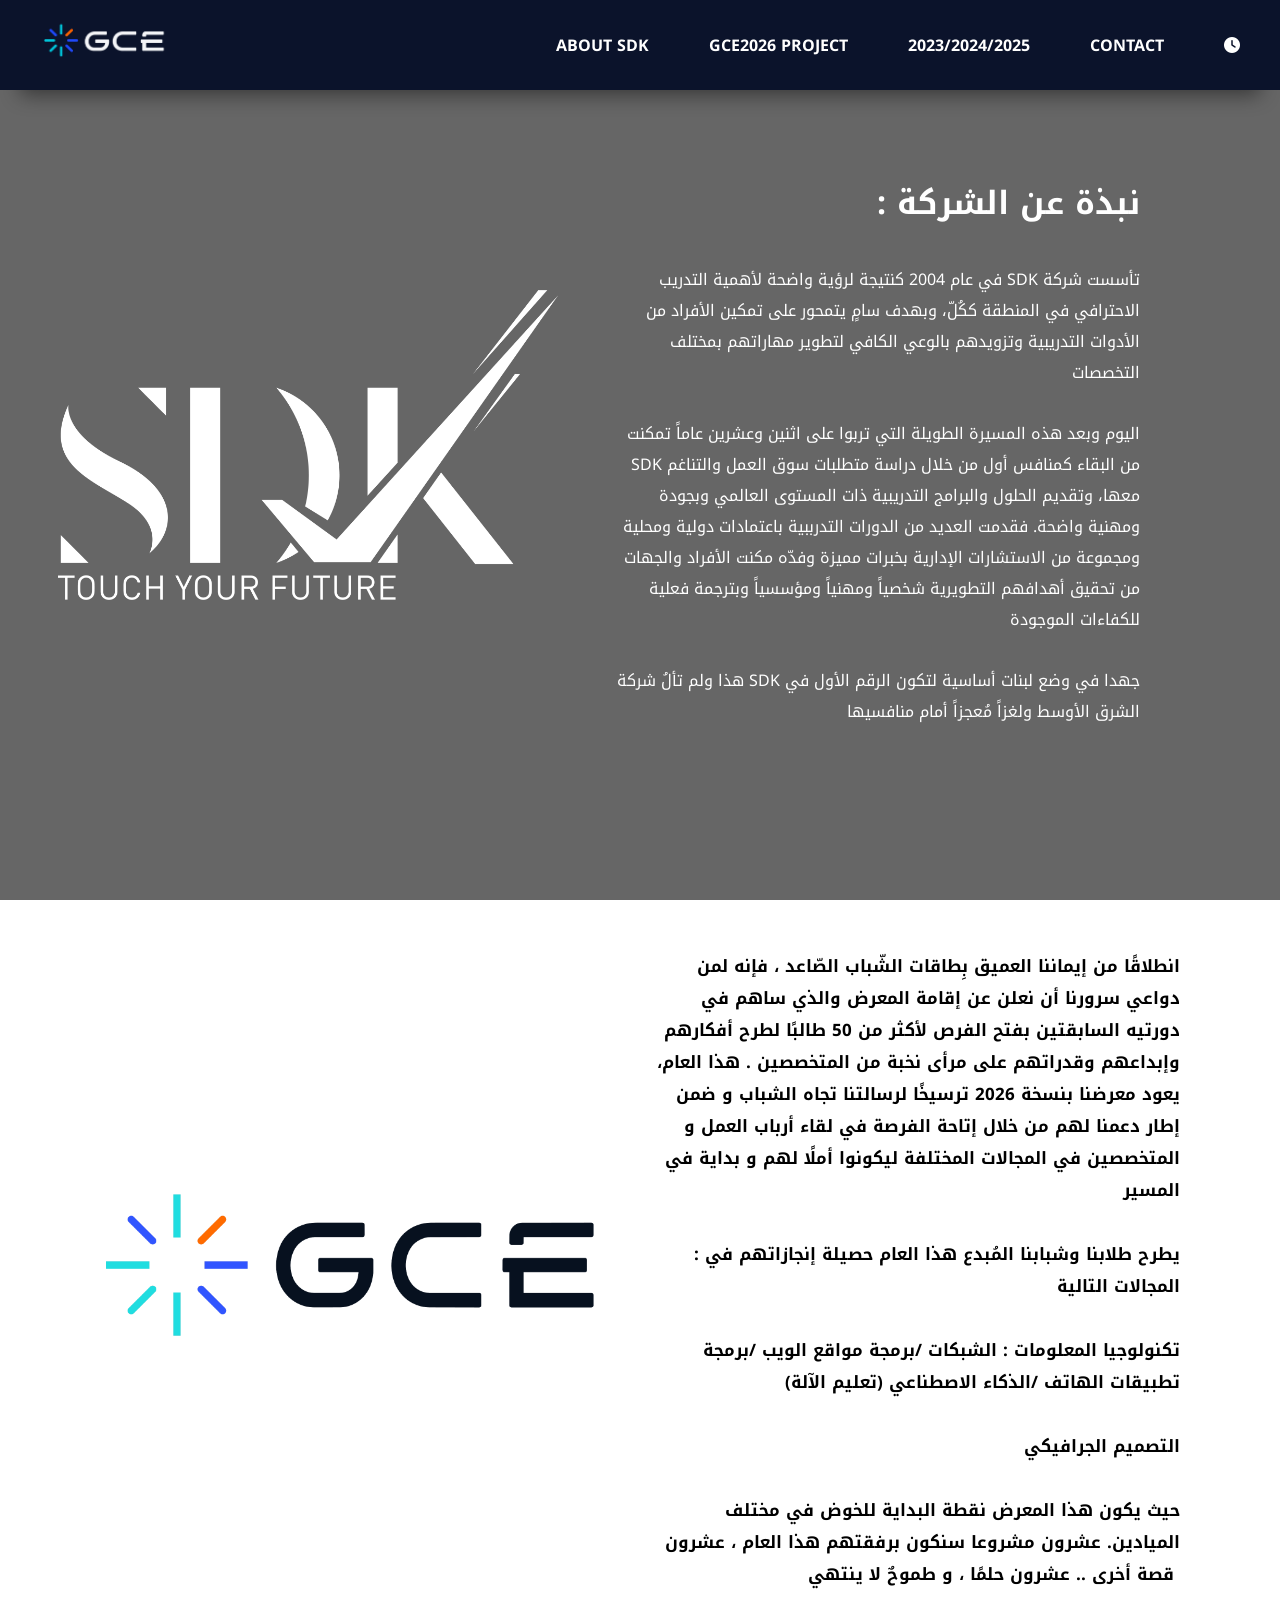
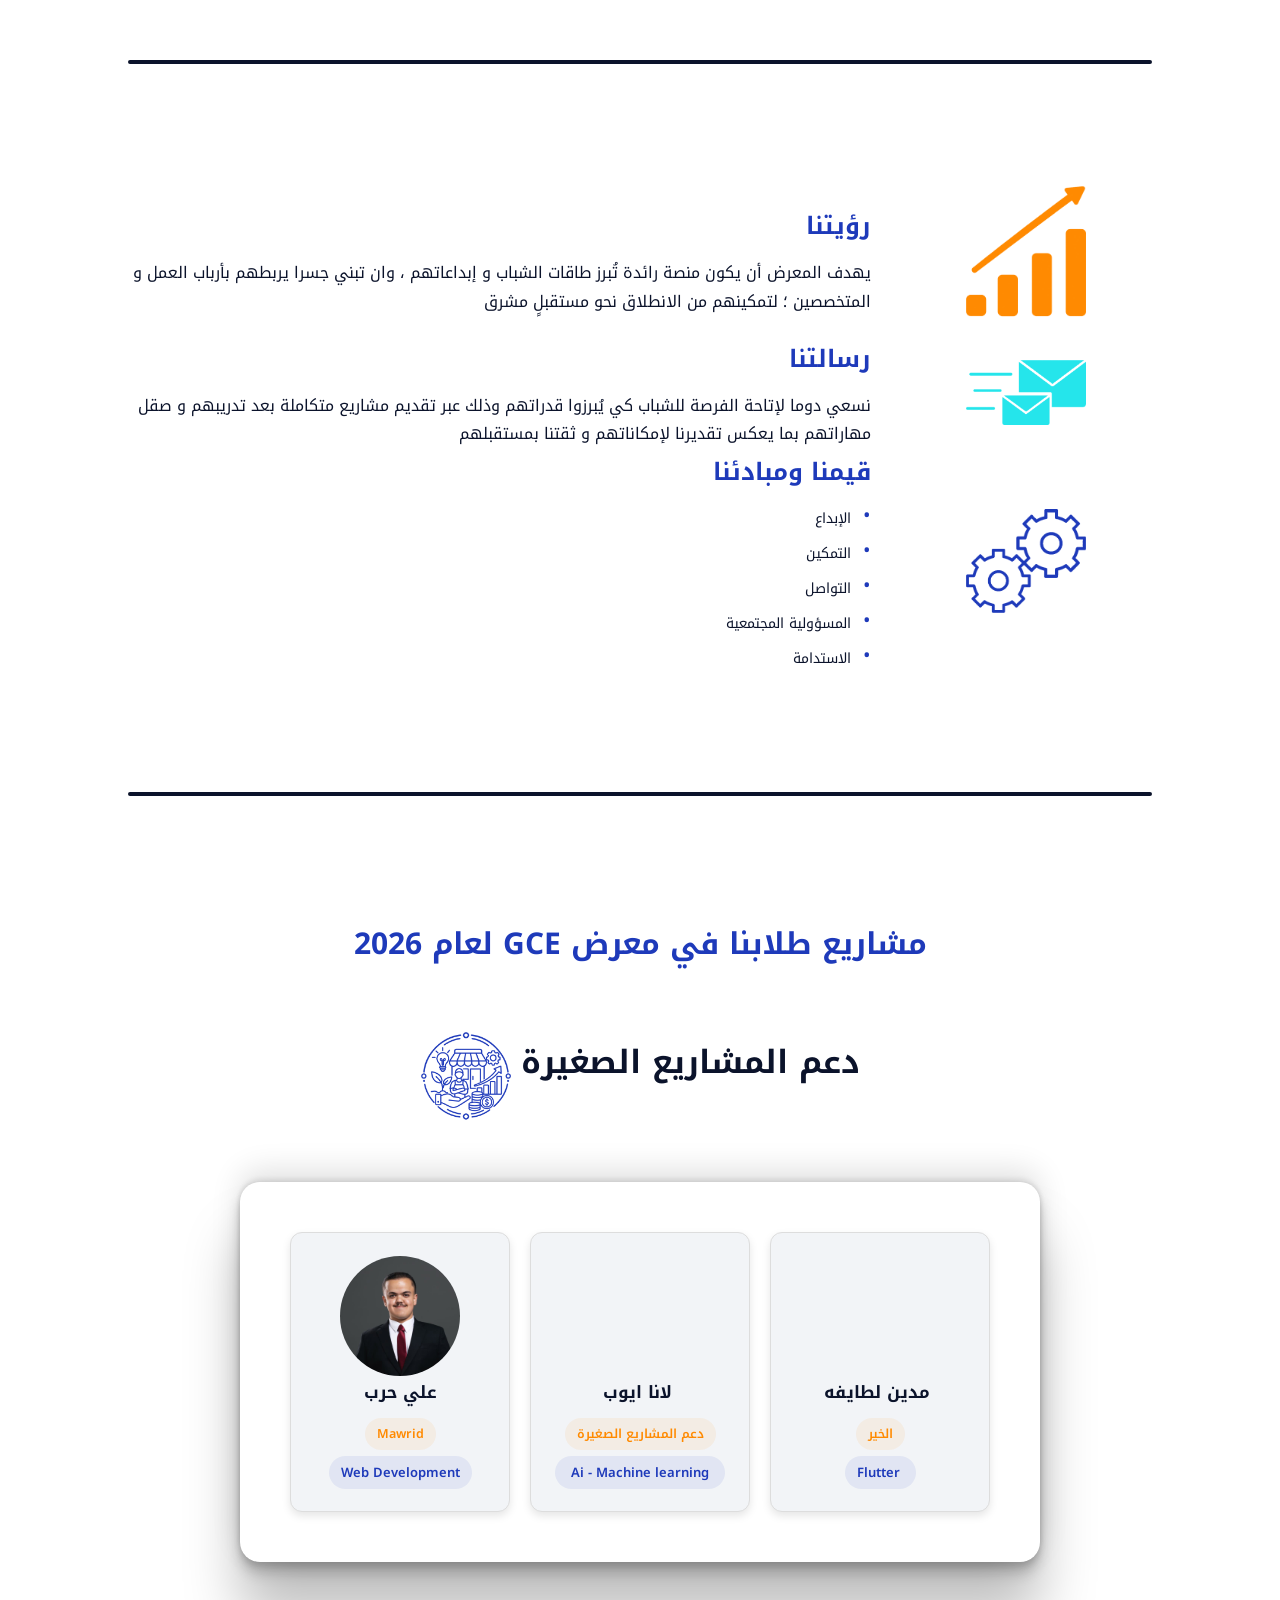
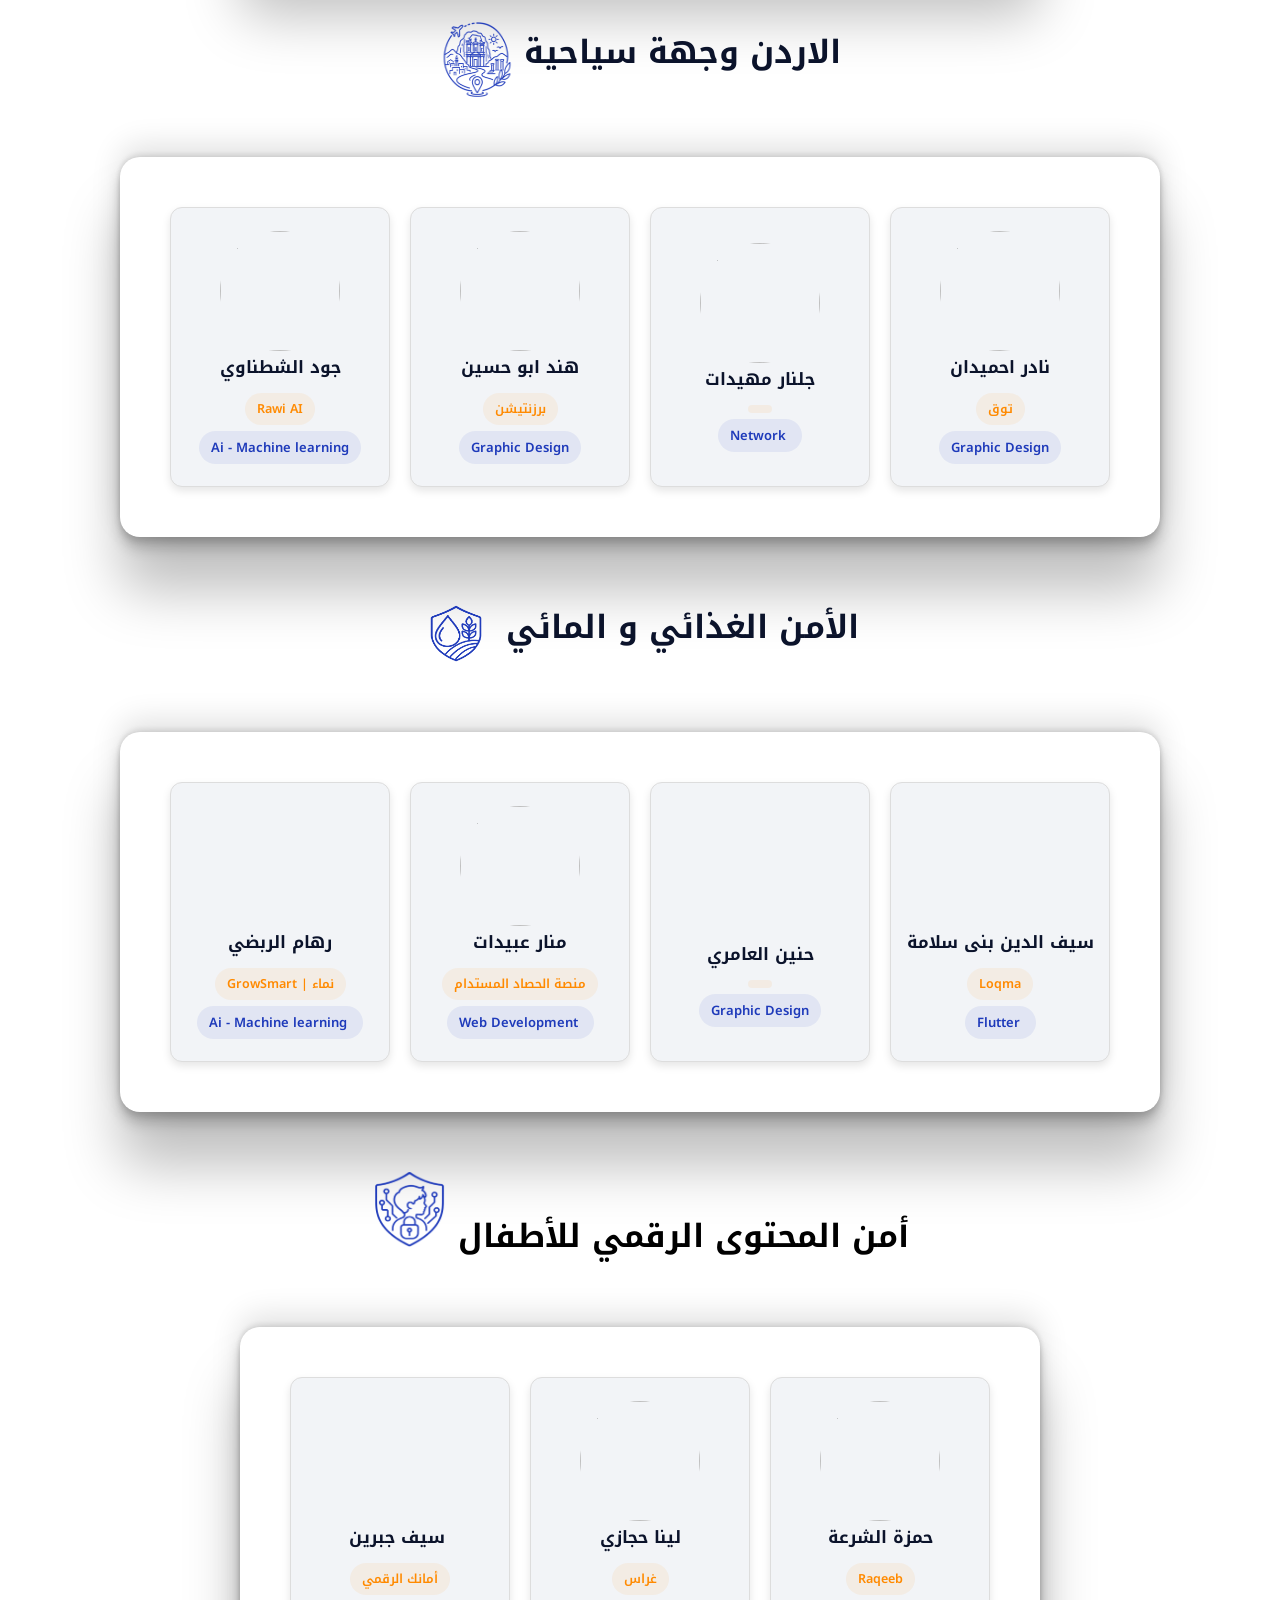
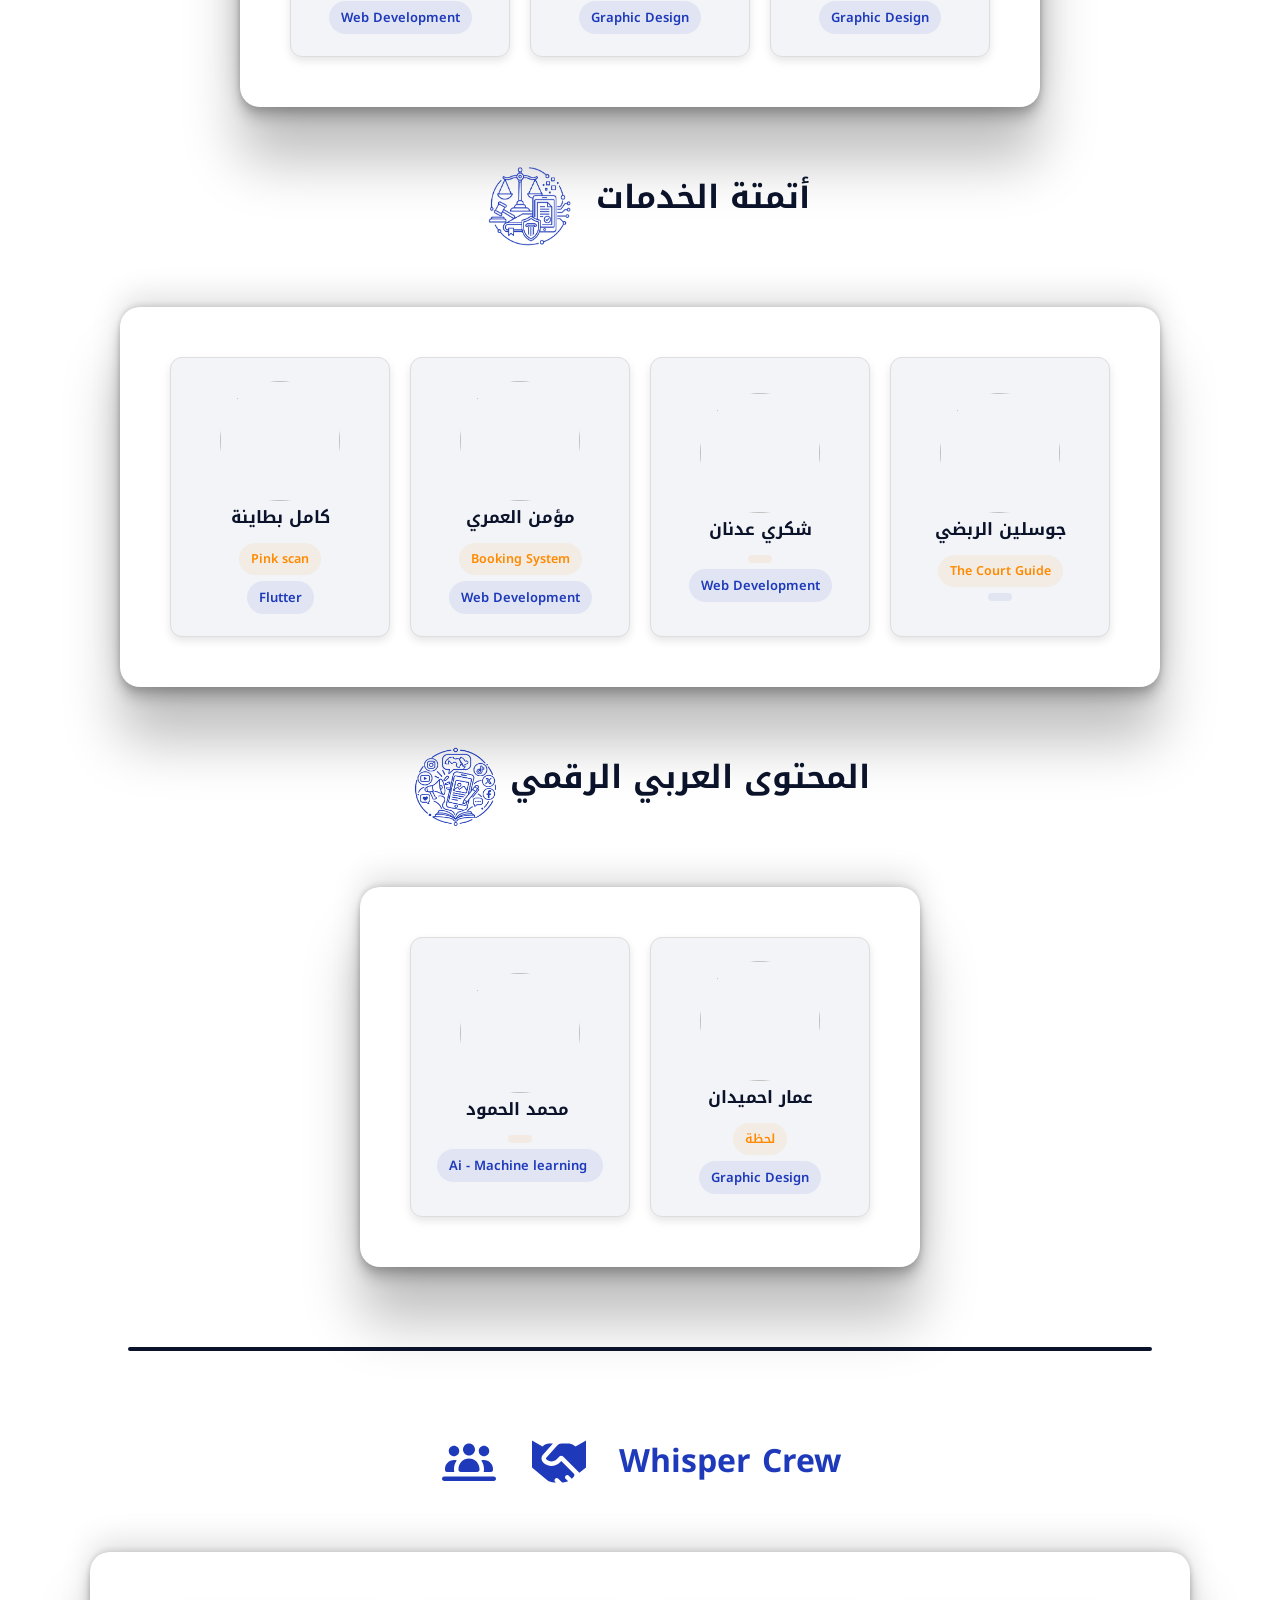
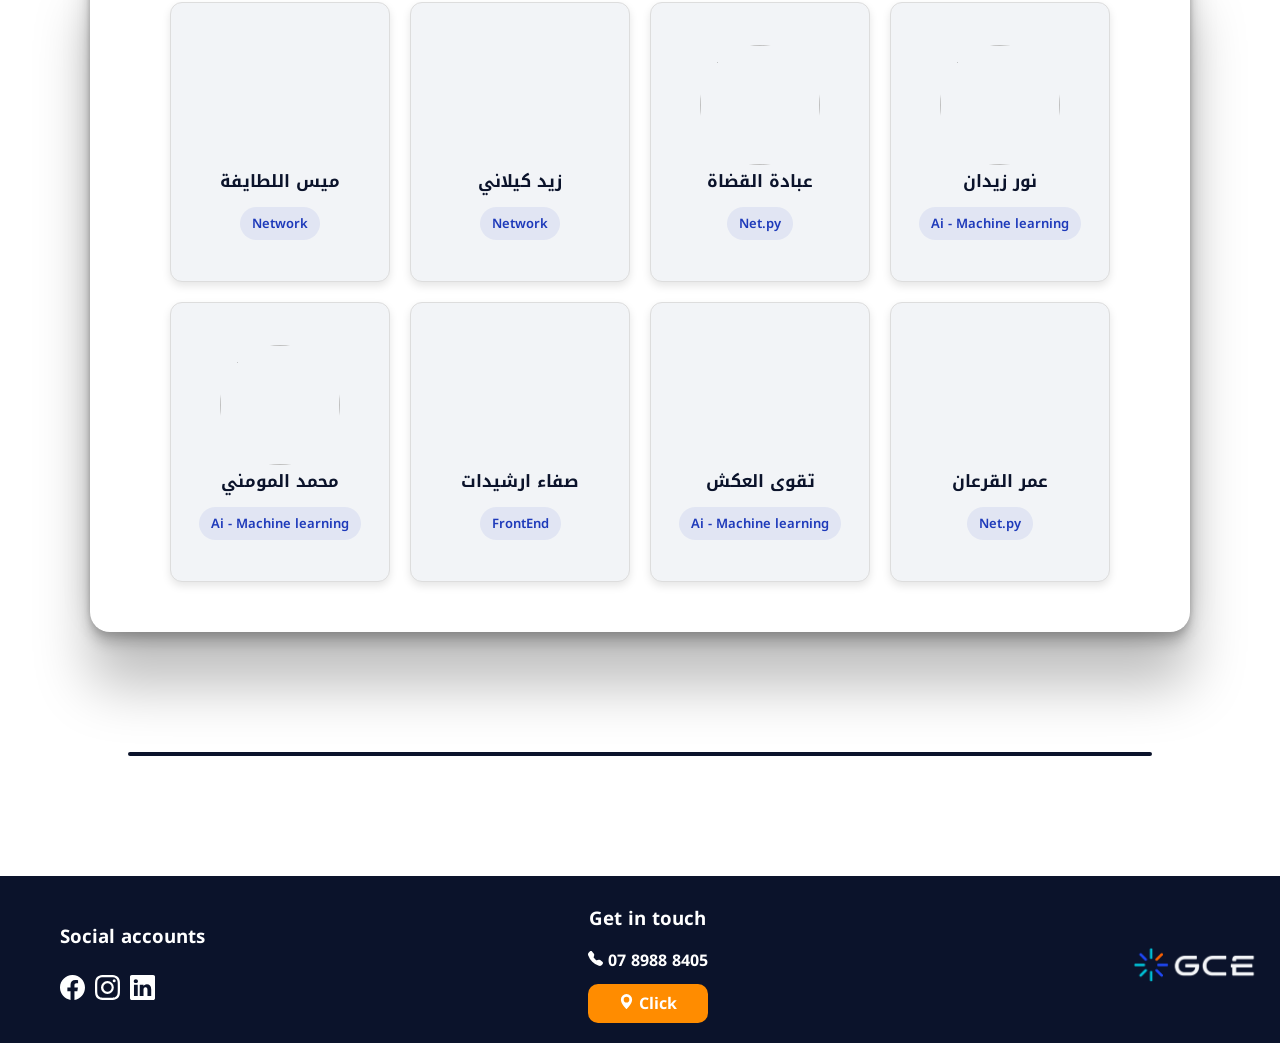
==== commit 9b1f3f29: "add names of projects" ====
--- a/index.html
+++ b/index.html
@@ -175,14 +175,14 @@
                 <div class="card-1">
                     <img src="" alt=" ">
                     <p>لانا ايوب </p>
-                    <h3></h3>
+                    <h3>دعم المشاريع الصغيرة</h3> <!-- لسا-->
                     <h5> Ai - Machine learning </h5>
                 </div>
 
                 <div class="card-1">
                     <img src="" alt=" ">
                     <p>مدين  لطايفه </p>
-                    <h3></h3>
+                    <h3>الخير</h3>
                     <h5>Flutter </h5>
                 </div>
         </div>
@@ -191,7 +191,7 @@
                 <div class="card-1">
                     <img src="" alt="" >
                     <p> جود  الشطناوي</p>
-                    <h3></h3>
+                    <h3>Rawi AI</h3>
                     <h5>Ai - Machine learning</h5>
                     
                 </div>
@@ -199,7 +199,7 @@
                 <div class="card-1">
                     <img src="" alt="">
                     <p> هند  ابو حسين  </p> 
-                    <h3></h3>
+                    <h3>برزنتيشن</h3>
                     <h5>Graphic Design</h5>
                     
                 </div>
@@ -207,7 +207,7 @@
                 <div class="card-1">
                     <img src="" alt="">
                     <p> جلنار مهيدات  </p> 
-                    <h3></h3>
+                    <h3></h3> <!-- لسا-->
                     <h5>Network </h5>
                     
                 </div>
@@ -215,7 +215,7 @@
                 <div class="card-1">
                     <img src="" alt="">
                     <p> نادر  احميدان  </p> 
-                    <h3></h3>
+                    <h3>توق</h3>
                     <h5>Graphic Design</h5>
                     
                 </div>
@@ -227,14 +227,14 @@
                 <div class="card-1">
                     <img src="" alt="  ">
                     <p>رهام  الربضي</p>
-                    <h3></h3>
+                    <h3>GrowSmart | نماء</h3>
                     <h5>Ai - Machine learning </h5>
                     
                 </div>
                 <div class="card-1">
                     <img src="" alt="">
                     <p>منار  عبيدات</p>
-                    <h3></h3>
+                    <h3>منصة الحصاد المستدام</h3> 
                     <h5>Web Development </h5>
                     
                 </div>
@@ -248,35 +248,32 @@
                 <div class="card-1">
                     <img src="" alt=" ">
                     <p>سيف الدين  بنى سلامة</p>
-                    <h3></h3>
+                    <h3>Loqma</h3>
                     <h5>Flutter </h5>
                     
                 </div>
             </div>
-        <h1 class="domain-name"> <img src="./image/GCE26/icon_child_digital_safety_unified.png" alt=""  width="75px" height="75px"> أمن المحتوى الرقمي للأطفال</h1>
+        <h1 class="domai-name"> <img src="./image/GCE26/icon_child_digital_safety_unified.png" alt=""  width="75px" height="75px"> أمن المحتوى الرقمي للأطفال</h1>
             <div class="card">
                 <div class="card-1">
                     <img src="" alt=" ">
                     <p> سيف جبرين </p>
-                    <h3></h3>
+                    <h3>أمانك الرقمي</h3>
                     <h5>Web Development</h5>
                     
                 </div>
-            
-                
-
-                <div class="card-1">
-                    <img src="" alt=" ">
-                    <p>عمار احميدان</p>
-                    <h3></h3>
+
+                <div class="card-1">
+                    <img src="" alt="">
+                    <p>لينا حجازي</p>
+                    <h3>غراس</h3>
                     <h5>Graphic Design</h5>
                     
                 </div>
-
-                <div class="card-1">
-                    <img src="" alt="">
-                    <p>لينا حجازي</p>
-                    <h3></h3>
+                <div class="card-1">
+                    <img src="" alt="">
+                    <p>حمزة الشرعة </p>
+                    <h3>Raqeeb</h3>
                     <h5>Graphic Design</h5>
                     
                 </div>
@@ -289,7 +286,7 @@
                 <div class="card-1">
                     <img src="" alt="">
                     <p>كامل بطاينة</p>
-                    <h3></h3>
+                    <h3>Pink scan</h3>
                     <h5>Flutter</h5>
                     
                 </div>
@@ -297,8 +294,24 @@
                 <div class="card-1">
                     <img src="" alt="">
                     <p>مؤمن العمري</p>
+                    <h3>Booking System</h3>
+                    <h5> Web Development</h5>
+                    
+                </div>
+
+                <div class="card-1">
+                    <img src="" alt="">
+                    <p>شكري عدنان </p>
                     <h3></h3>
                     <h5> Web Development</h5>
+                    
+                </div>
+
+                <div class="card-1">
+                    <img src="" alt="">
+                    <p>جوسلين الربضي </p>
+                    <h3>The Court Guide</h3>
+                    <h5></h5>
                     
                 </div>
             
@@ -309,14 +322,14 @@
                <div class="card-1">
                     <img src="" alt="">
                     <p>محمد الحمود </p>
-                    <h3> </h3>
+                    <h3> </h3><!-- لسا-->
                     <h5>Ai - Machine learning </h5>
                 </div>
 
                 <div class="card-1">
                     <img src="" alt="">
                     <p>عمار احميدان</p>
-                    <h3> </h3>
+                    <h3>لحظة </h3>
                     <h5>Graphic Design</h5>
                 </div>
             
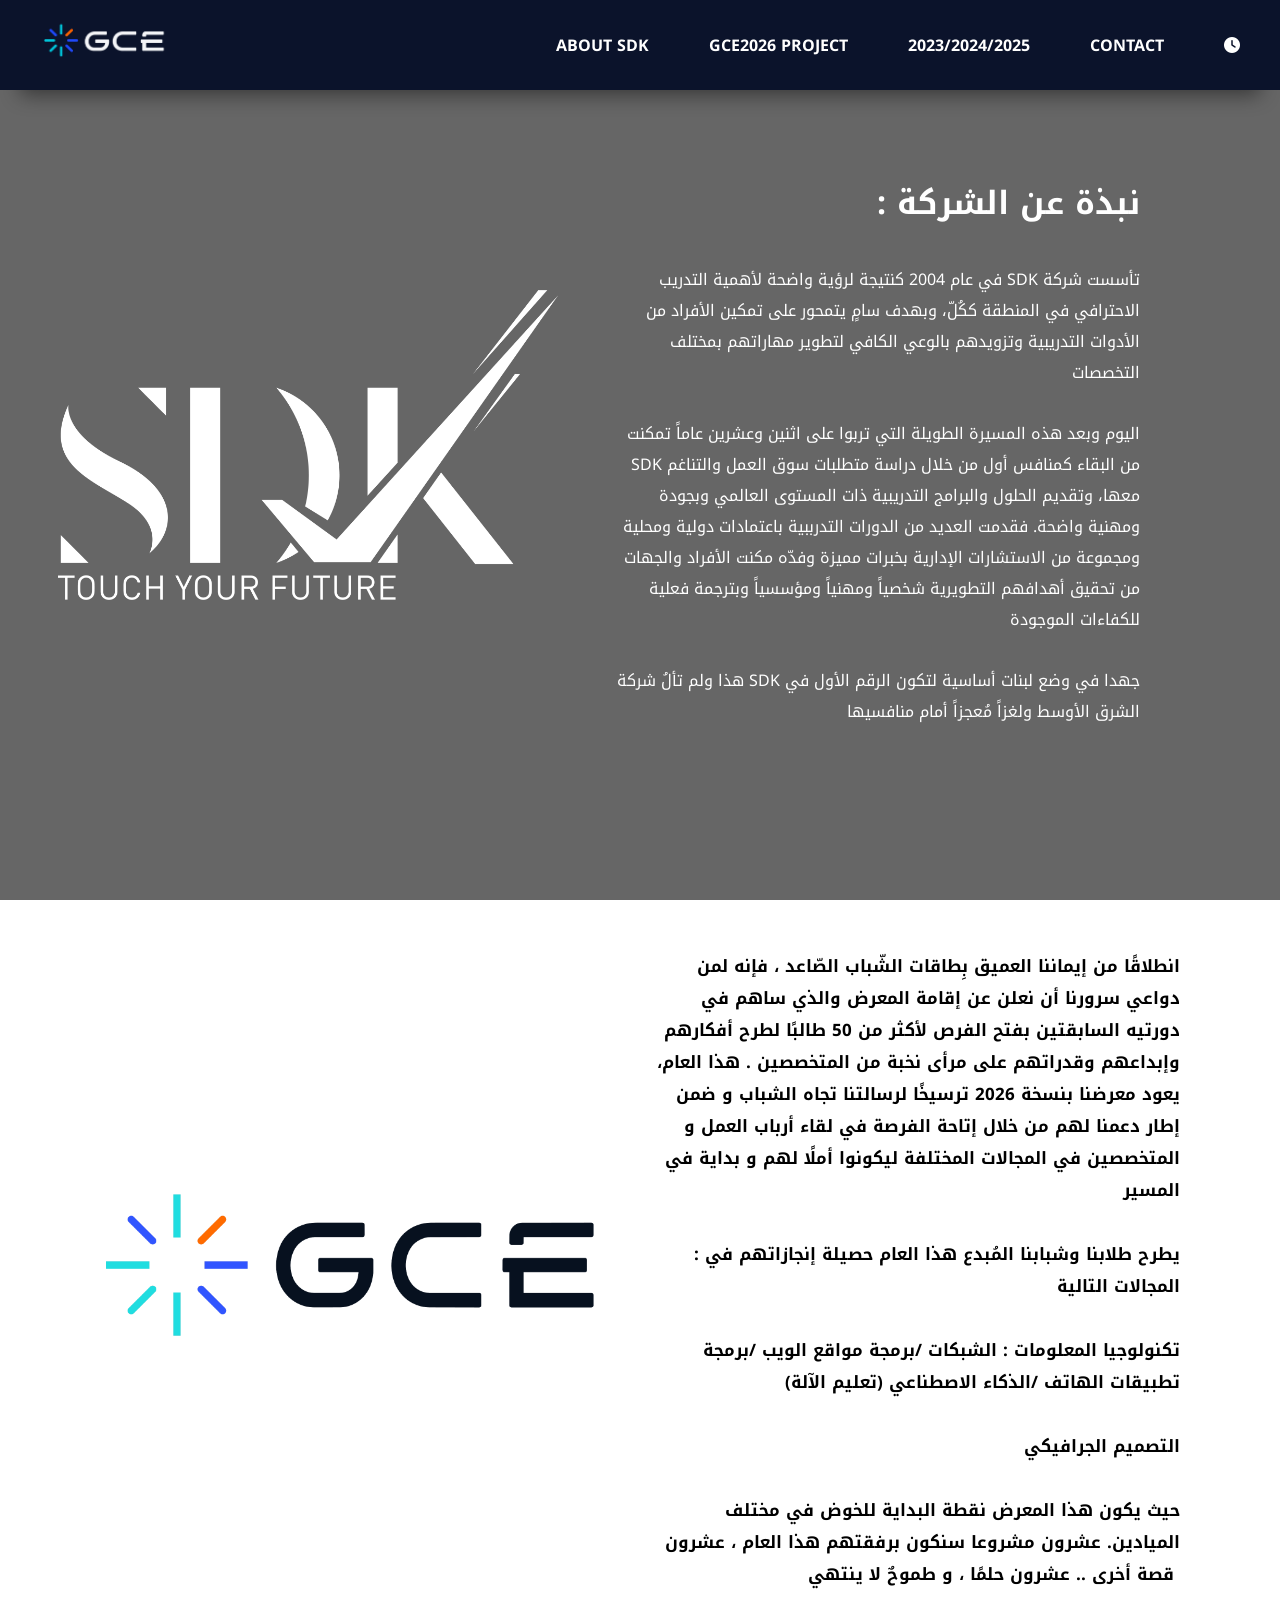
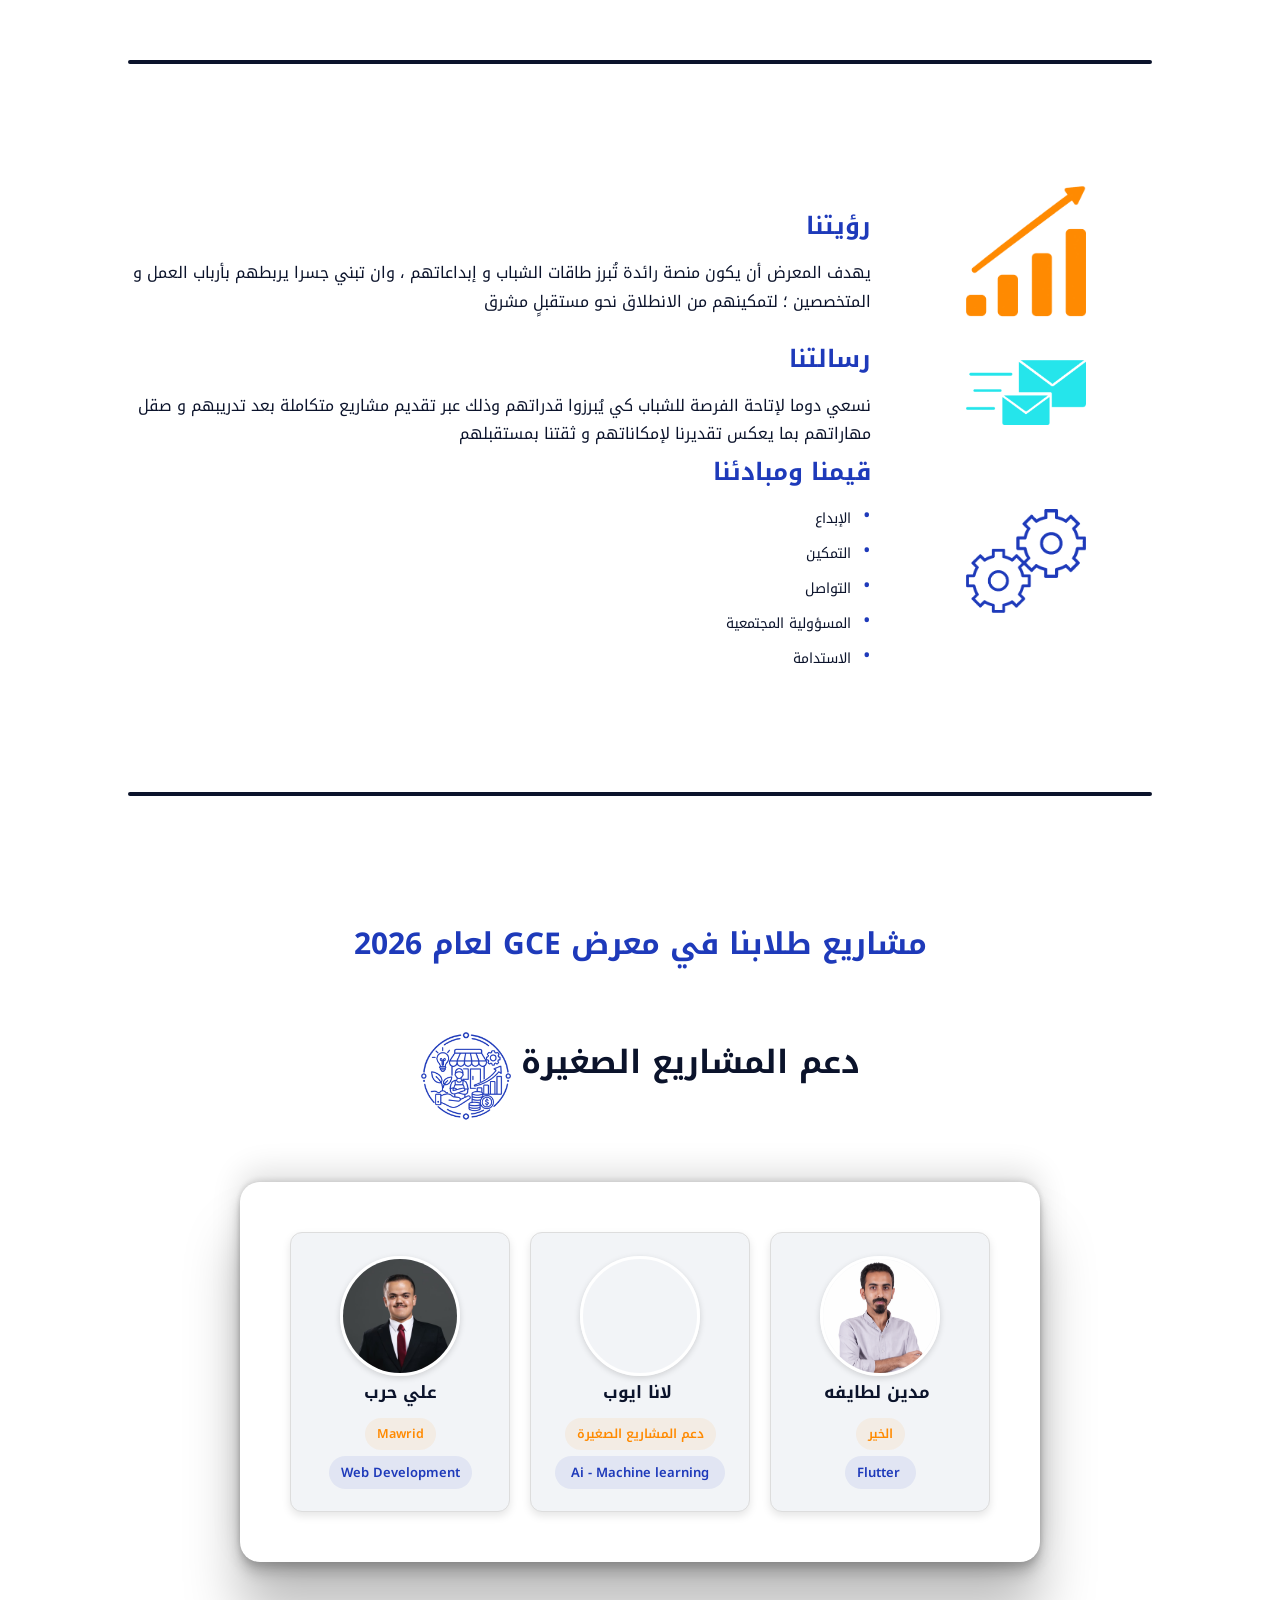
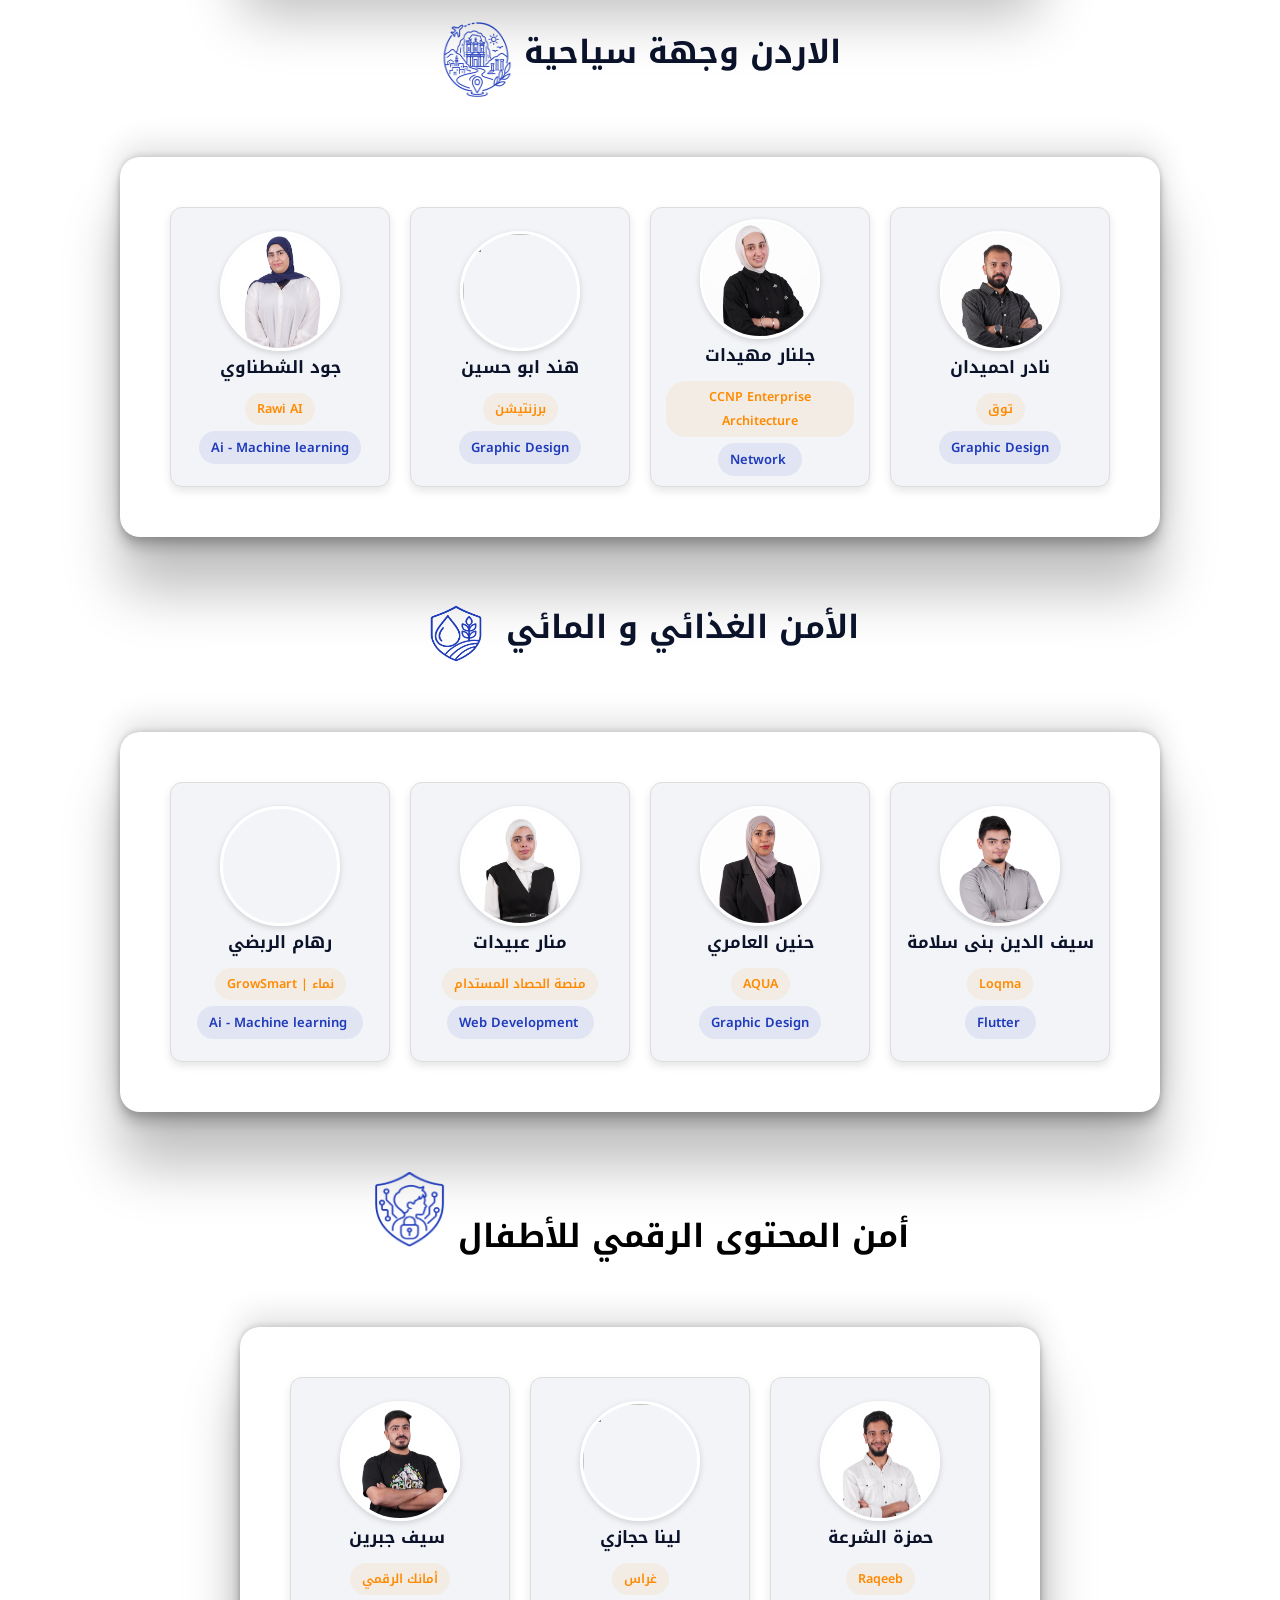
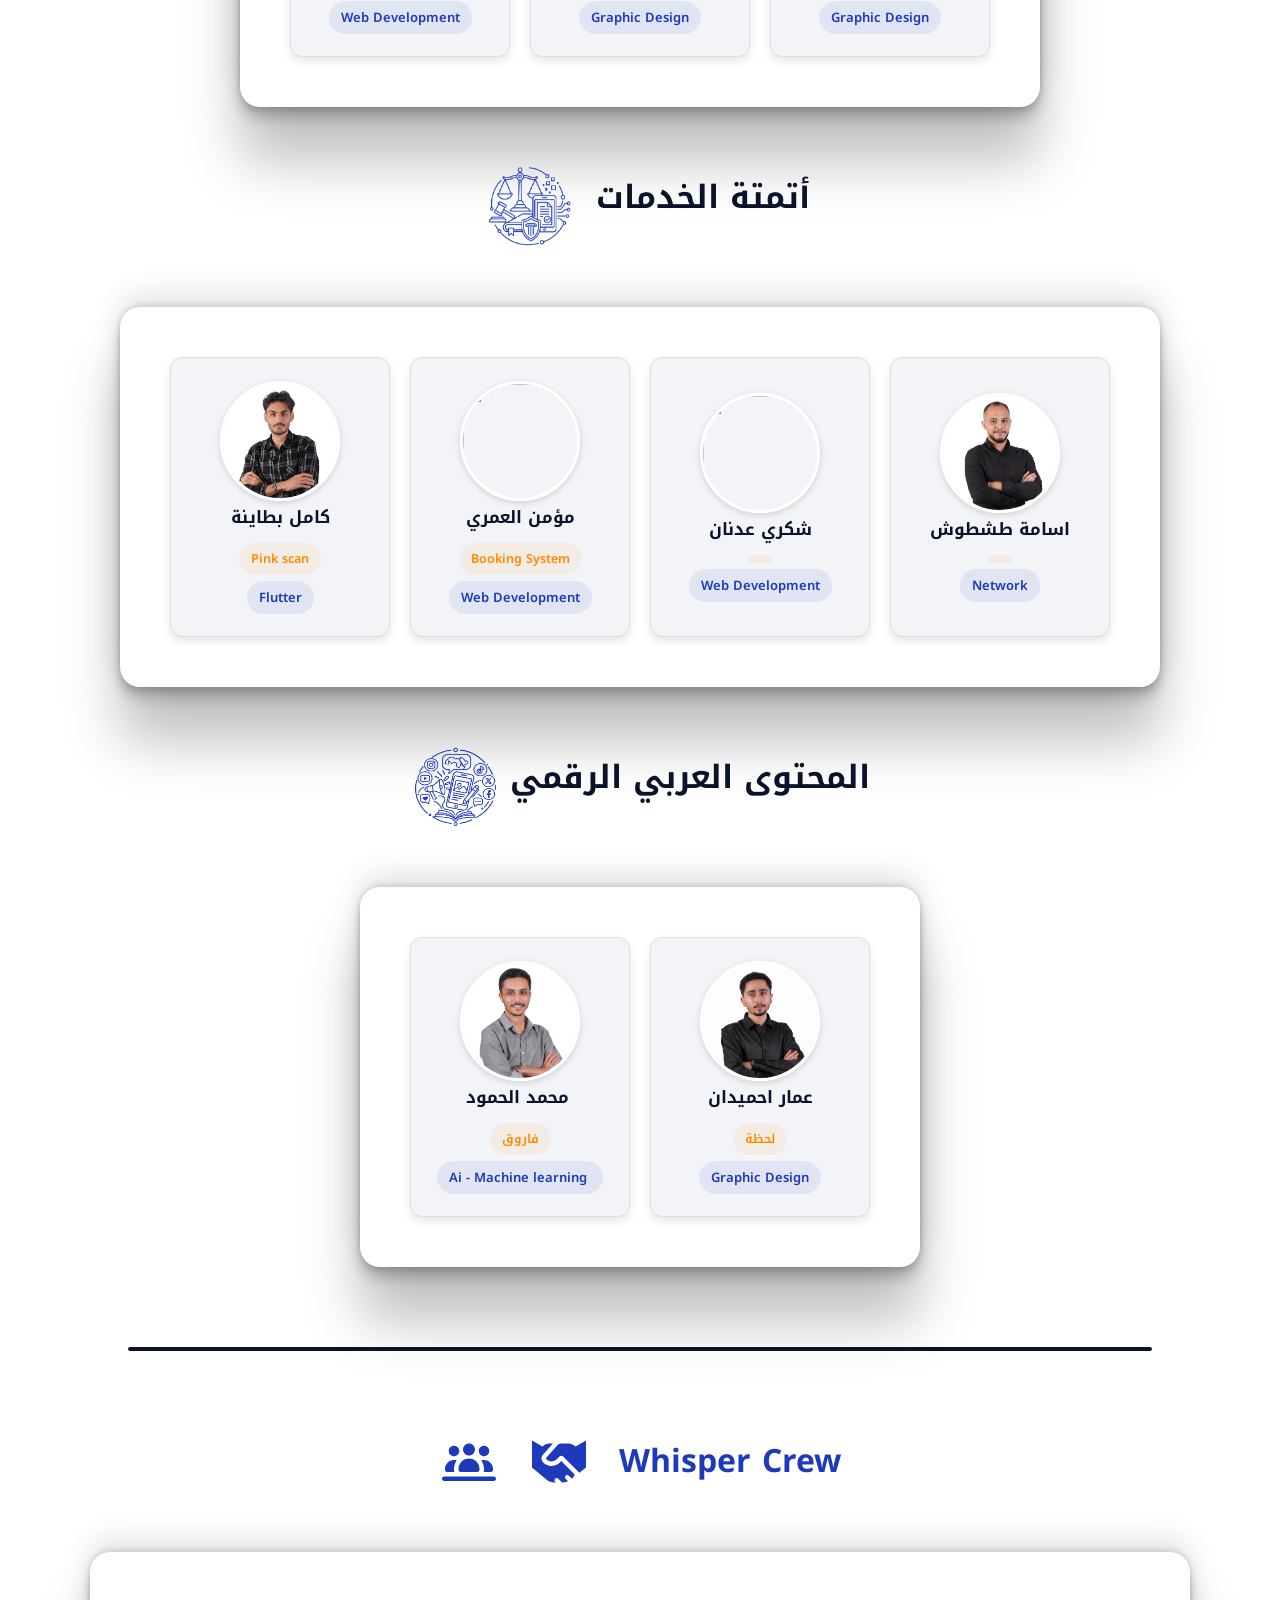
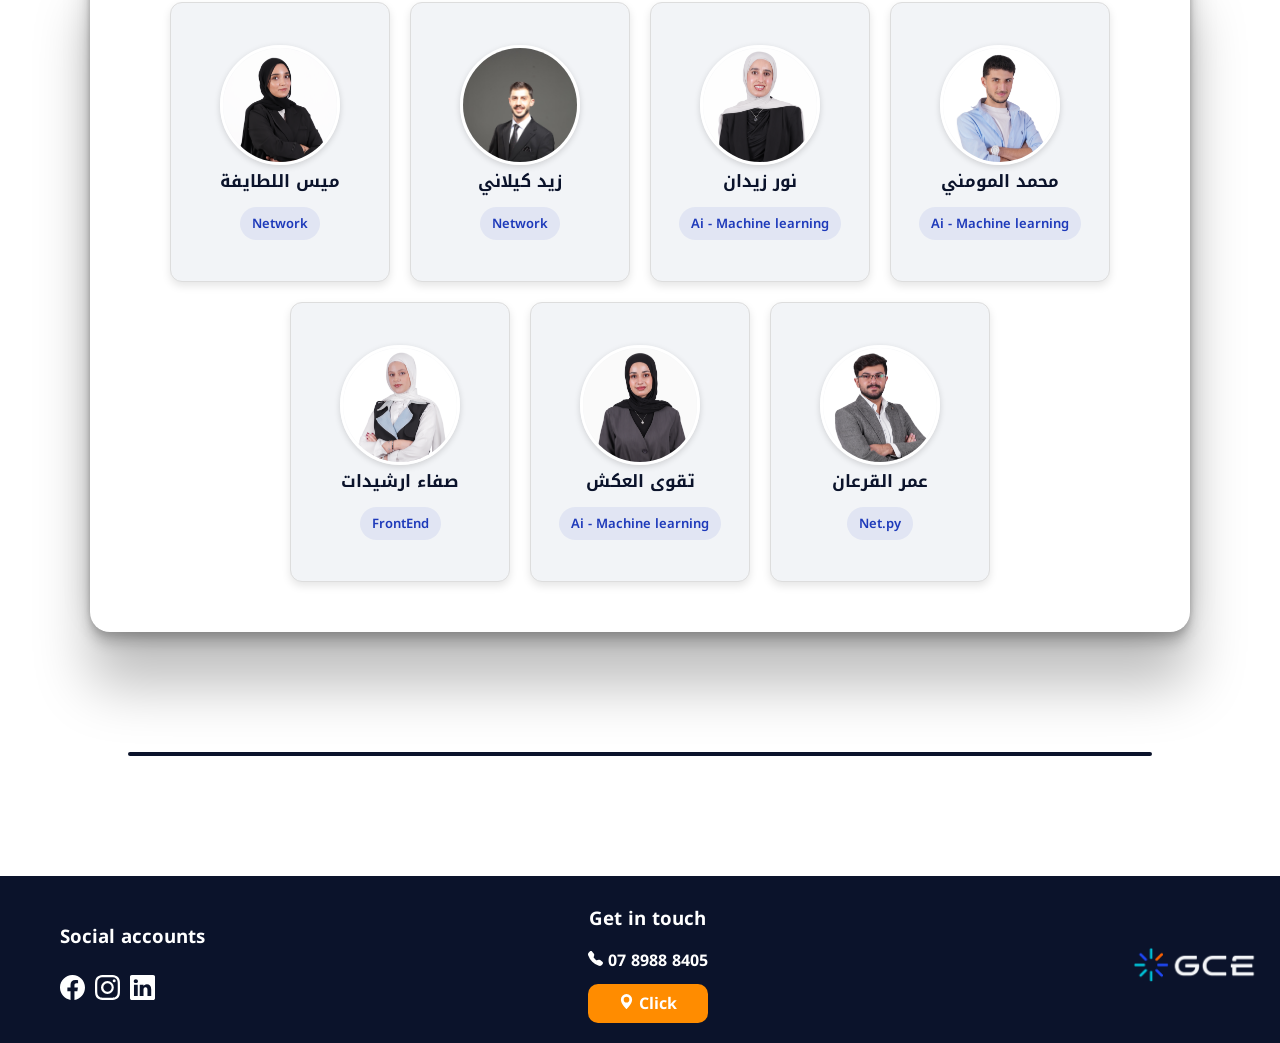
==== commit c1f70b38: "add names of projects & add photos" ====
--- a/index.html
+++ b/index.html
@@ -156,7 +156,7 @@
         </section>
     </div>
     <hr class="pill">
-    <div id="page3"> <!---->
+    <div id="page3"> 
         
         <h1 id="head-name">   لعام 2026 GCE مشاريع طلابنا في معرض</h1>
         <h1 class="domain-name"> <img src="./image/GCE26/icon_small_business_v2_unified.png" alt=""  width="90px" height="90px"> دعم المشاريع الصغيرة </h1>
@@ -180,7 +180,7 @@
                 </div>
 
                 <div class="card-1">
-                    <img src="" alt=" ">
+                    <img src="./image/logo for SDK/مدين لطايفة.png" alt=" ">
                     <p>مدين  لطايفه </p>
                     <h3>الخير</h3>
                     <h5>Flutter </h5>
@@ -189,7 +189,7 @@
         <h1 class="domain-name"> <img src="./image/GCE26/icon_jordan_tourism_new.png" alt="" width="75px" height="75px"> الاردن وجهة سياحية</h1> <!--هون لوغو تبع الفئة-->
             <div class="card">
                 <div class="card-1">
-                    <img src="" alt="" >
+                    <img src="./image/logo for SDK/جود شطناوي.png" alt="" >
                     <p> جود  الشطناوي</p>
                     <h3>Rawi AI</h3>
                     <h5>Ai - Machine learning</h5>
@@ -197,7 +197,7 @@
                 </div>
             
                 <div class="card-1">
-                    <img src="" alt="">
+                    <img src="./image/logo for SDK/" alt="">
                     <p> هند  ابو حسين  </p> 
                     <h3>برزنتيشن</h3>
                     <h5>Graphic Design</h5>
@@ -205,15 +205,15 @@
                 </div>
 
                 <div class="card-1">
-                    <img src="" alt="">
+                    <img src="./image/logo for SDK/جلنار مهيدات.png" alt="">
                     <p> جلنار مهيدات  </p> 
-                    <h3></h3> <!-- لسا-->
+                    <h3>CCNP Enterprise Architecture </h3> 
                     <h5>Network </h5>
                     
                 </div>
 
                 <div class="card-1">
-                    <img src="" alt="">
+                    <img src="./image/logo for SDK/نادر احميدان.png" alt="">
                     <p> نادر  احميدان  </p> 
                     <h3>توق</h3>
                     <h5>Graphic Design</h5>
@@ -225,28 +225,28 @@
         <h1 class="domain-name"><img src="./image/GCE26/icon_food_water_security_v2_unified.png" alt=""  width="75px" height="75px"> الأمن الغذائي و المائي</h1>
             <div class="card">
                 <div class="card-1">
-                    <img src="" alt="  ">
+                    <img src="." alt="  ">
                     <p>رهام  الربضي</p>
                     <h3>GrowSmart | نماء</h3>
                     <h5>Ai - Machine learning </h5>
                     
                 </div>
                 <div class="card-1">
-                    <img src="" alt="">
+                    <img src="./image/logo for SDK/منار عبيدات.png" alt="">
                     <p>منار  عبيدات</p>
                     <h3>منصة الحصاد المستدام</h3> 
                     <h5>Web Development </h5>
                     
                 </div>
                 <div class="card-1">
-                    <img src="" alt=" ">
+                    <img src="./image/logo for SDK/حنين العامري.png" alt=" ">
                     <p> حنين العامري</p>
-                    <h3></h3>
+                    <h3>AQUA </h3>
                     <h5>Graphic Design</h5>
                     
                 </div>
                 <div class="card-1">
-                    <img src="" alt=" ">
+                    <img src="./image/logo for SDK/سيف الدين بني سلامة.png" alt=" ">
                     <p>سيف الدين  بنى سلامة</p>
                     <h3>Loqma</h3>
                     <h5>Flutter </h5>
@@ -256,7 +256,7 @@
         <h1 class="domai-name"> <img src="./image/GCE26/icon_child_digital_safety_unified.png" alt=""  width="75px" height="75px"> أمن المحتوى الرقمي للأطفال</h1>
             <div class="card">
                 <div class="card-1">
-                    <img src="" alt=" ">
+                    <img src="./image/logo for SDK/سيف جبرين.png" alt=" ">
                     <p> سيف جبرين </p>
                     <h3>أمانك الرقمي</h3>
                     <h5>Web Development</h5>
@@ -264,14 +264,14 @@
                 </div>
 
                 <div class="card-1">
-                    <img src="" alt="">
+                    <img src="./image/logo for SDK/لينا حجازي.png" alt="">
                     <p>لينا حجازي</p>
                     <h3>غراس</h3>
                     <h5>Graphic Design</h5>
                     
                 </div>
                 <div class="card-1">
-                    <img src="" alt="">
+                    <img src="./image/logo for SDK/حمزة الشرعة.png" alt="">
                     <p>حمزة الشرعة </p>
                     <h3>Raqeeb</h3>
                     <h5>Graphic Design</h5>
@@ -284,7 +284,7 @@
         <h1 class="domain-name"> <img src="./image/GCE26/icon_legal_digital_security_v2_unified.png" alt=""  width="115px" height="80px">أتمتة الخدمات </h1>
             <div class="card">
                 <div class="card-1">
-                    <img src="" alt="">
+                    <img src="./image/logo for SDK/كامل بطاينة.png" alt="">
                     <p>كامل بطاينة</p>
                     <h3>Pink scan</h3>
                     <h5>Flutter</h5>
@@ -292,7 +292,7 @@
                 </div>
 
                 <div class="card-1">
-                    <img src="" alt="">
+                    <img src="./image/logo for SDK/" alt="">
                     <p>مؤمن العمري</p>
                     <h3>Booking System</h3>
                     <h5> Web Development</h5>
@@ -308,10 +308,10 @@
                 </div>
 
                 <div class="card-1">
-                    <img src="" alt="">
-                    <p>جوسلين الربضي </p>
-                    <h3>The Court Guide</h3>
-                    <h5></h5>
+                    <img src="./image/logo for SDK/اسامة طشطوش.png  " alt="">
+                    <p>اسامة طشطوش  </p>
+                    <h3></h3>
+                    <h5>Network</h5>
                     
                 </div>
             
@@ -320,14 +320,14 @@
         <h1 class="domain-name"> <img src="./image/GCE26/icon_arabic_content_v2_unified.png" alt=""  width="90px" height="80px"> المحتوى العربي الرقمي</h1>
             <div class="card">
                <div class="card-1">
-                    <img src="" alt="">
+                    <img src="./image/logo for SDK/محمد الحمود.png" alt="">
                     <p>محمد الحمود </p>
-                    <h3> </h3><!-- لسا-->
+                    <h3>فاروق </h3>
                     <h5>Ai - Machine learning </h5>
                 </div>
 
                 <div class="card-1">
-                    <img src="" alt="">
+                    <img src="./image/logo for SDK/عمار احميدان.png" alt="">
                     <p>عمار احميدان</p>
                     <h3>لحظة </h3>
                     <h5>Graphic Design</h5>
@@ -347,57 +347,50 @@
 
                 
                 <div class="card-1">
-                    <img src="" alt=" ">
+                    <img src="./image/logo for SDK/ميس لطايفة.png" alt=" ">
                     <p>ميس اللطايفة</p>
                     <h5>Network</h5>
                 </div>
                 <div class="card-1">
-                    <img src="" alt=" ">
+                    <img src="./image/logo for SDK/زيد الكيلاني.png" alt=" ">
                     <p>زيد كيلاني </p>
                     <h5>Network</h5>
                 </div>
-                <div class="card-1">
-                    <img src="" alt="">
-                    <p>عبادة القضاة</p>
-                    <!-- <h3>Full stack web development / Front End</h3> -->
-                    <h5>Net.py</h5>
-                </div>
-            
-                <div class="card-1">
-                    <img src="" alt="">
+                
+            
+                <div class="card-1">
+                    <img src="./image/logo for SDK/نور زيدان.png" alt="">
                     <p>نور زيدان</p>
                     <h5>Ai - Machine learning </h5>
-                    <!-- <h3>Full stack web development / Front End</h3> -->
-                </div>
-            
-                
-            
-                <div class="card-1">
-                    <img src="" alt="">
+                </div>
+            
+                
+            
+                <div class="card-1">
+                    <img src="./image/logo for SDK/محمد المومني.png" alt="">
                     <p>محمد المومني</p>
                     <h5>Ai - Machine learning </h5>
                 </div>
             
                 <div class="card-1">
-                    <img src="" alt=" ">
+                    <img src="./image/logo for SDK/صفاء ارشيدات.png" alt=" ">
                     <p>صفاء ارشيدات</p>
-                    <!-- <h3>AI - Machine Learning / Python</h3> -->
-                     <h5>FrontEnd</h5>
-                </div>
-            
-                
-            
-                
-            
-                
-                <div class="card-1">
-                    <img src="" alt=" ">
+                    <h5>FrontEnd</h5>
+                </div>
+            
+                
+            
+                
+            
+                
+                <div class="card-1">
+                    <img src="./image/logo for SDK/تقوى العكش.png" alt=" ">
                     <p>تقوى العكش</p>
                     <h5>Ai - Machine learning</h5>
                 </div>
 
                 <div class="card-1">
-                    <img src="" alt=" ">
+                    <img src="./image/logo for SDK/عمر القرعان.png" alt=" ">
                     <p>عمر القرعان</p>
                     <h5>Net.py</h5>
                 </div>
--- a/CSS/style.css
+++ b/CSS/style.css
@@ -411,6 +411,10 @@
     width: 120px;
     height: 120px;
     border-radius: 50%;
+    object-fit: cover;
+    object-position: center top;
+    border: 3px solid #fff;
+    box-shadow: 0 2px 6px rgba(0,0,0,0.15);
 }
 /* الأجهزة اللوحية */
 @media (max-width: 992px) {
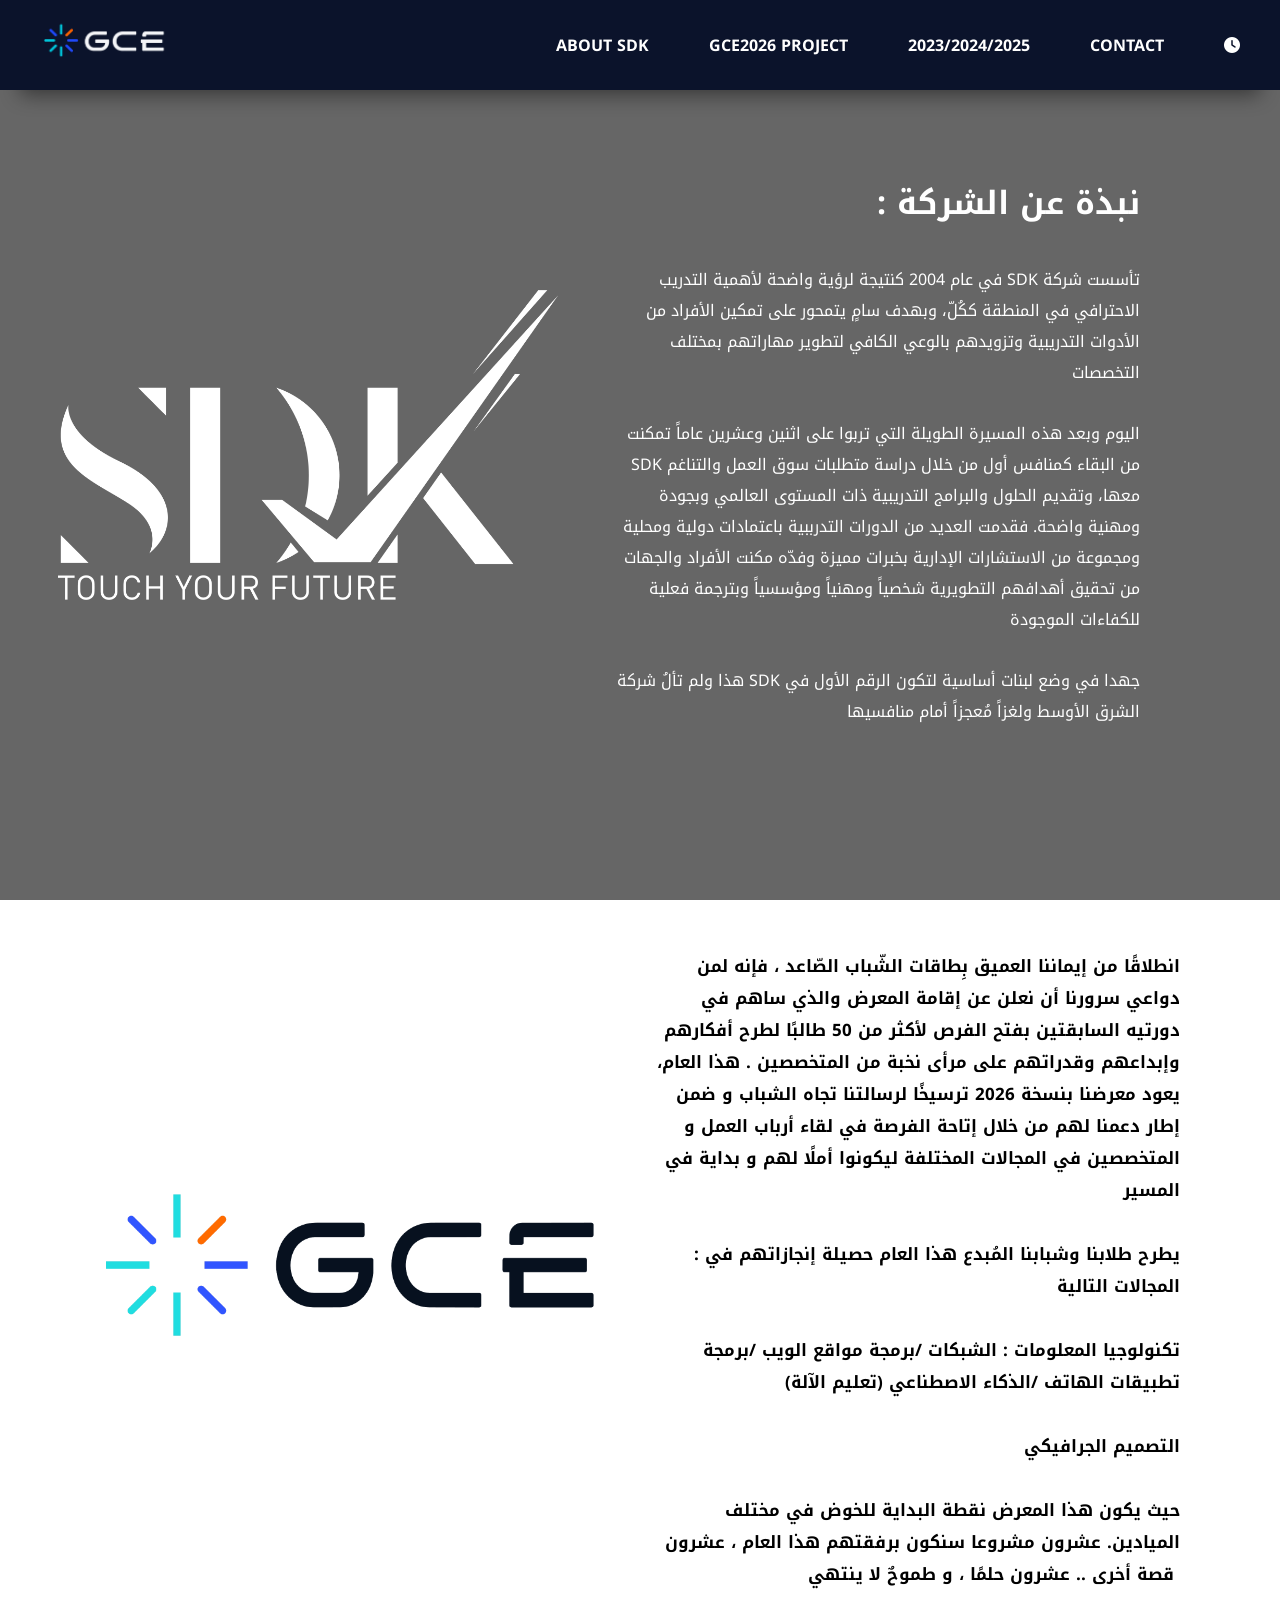
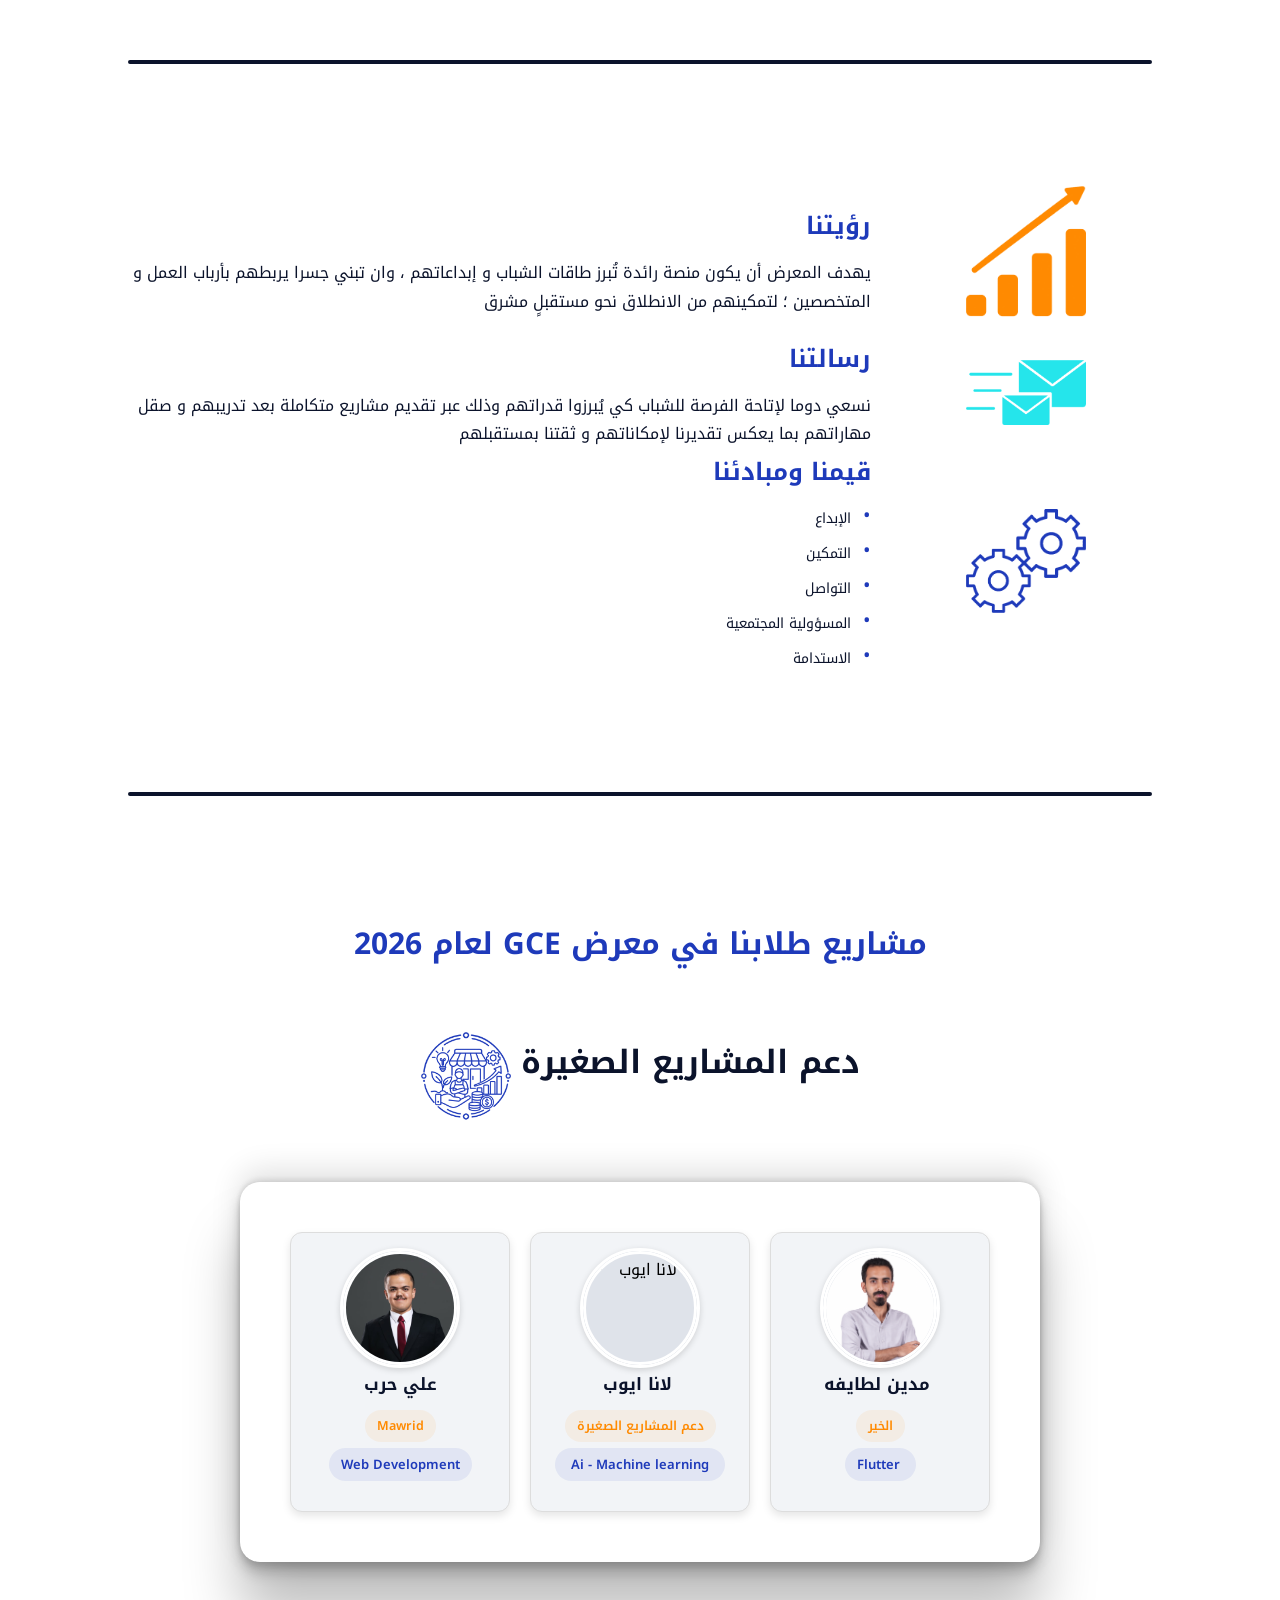
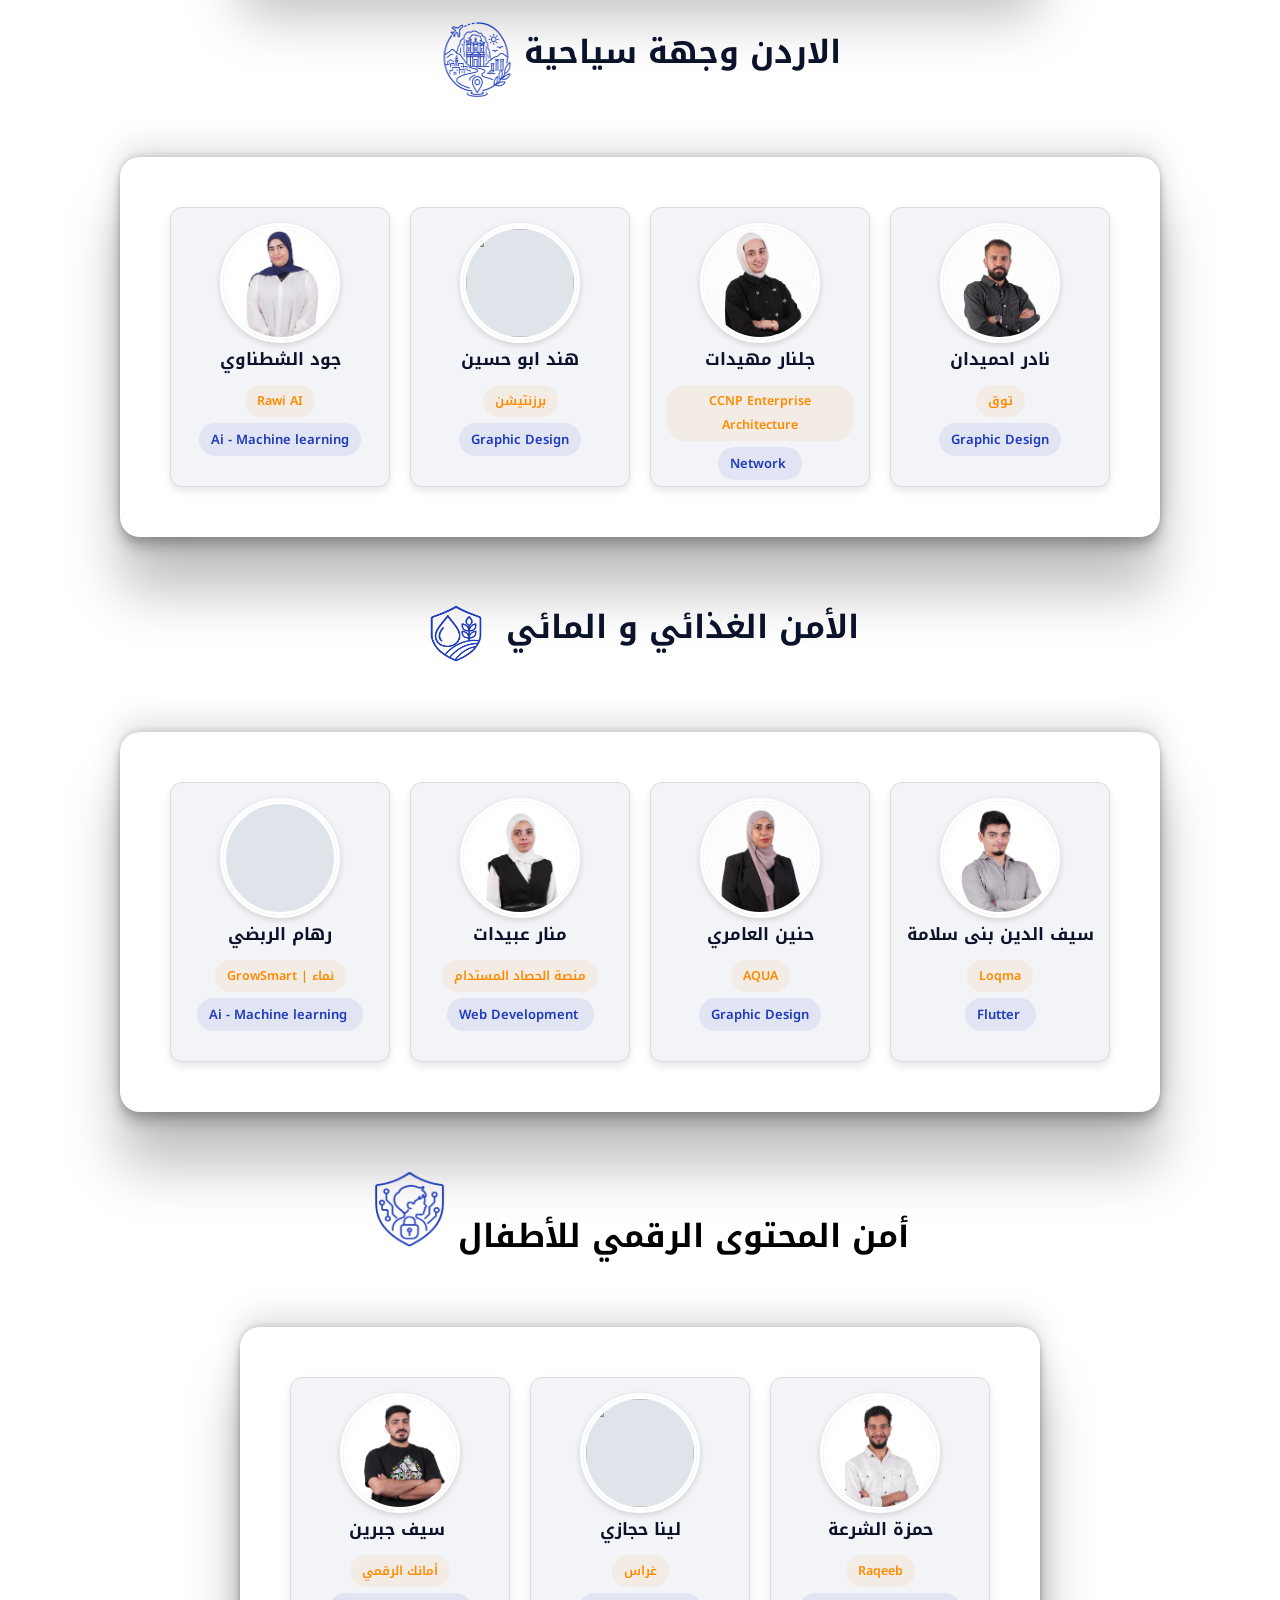
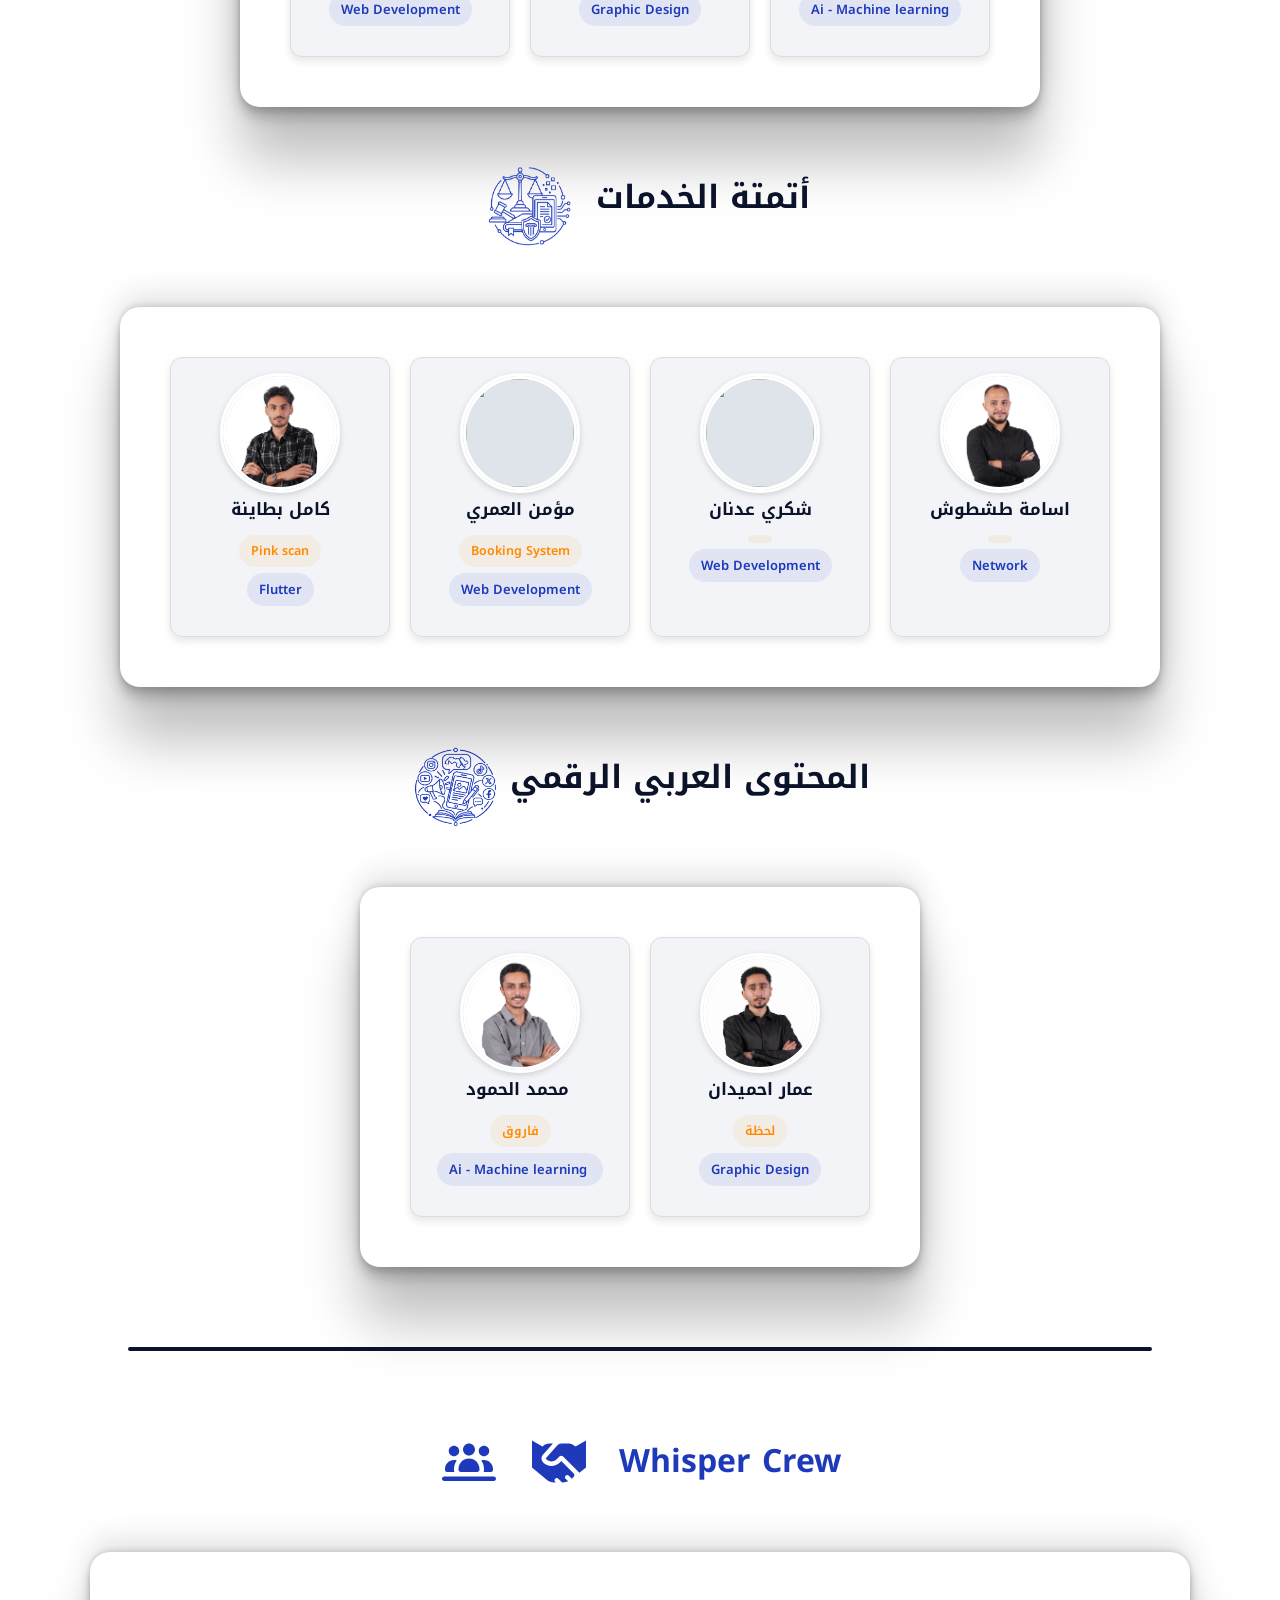
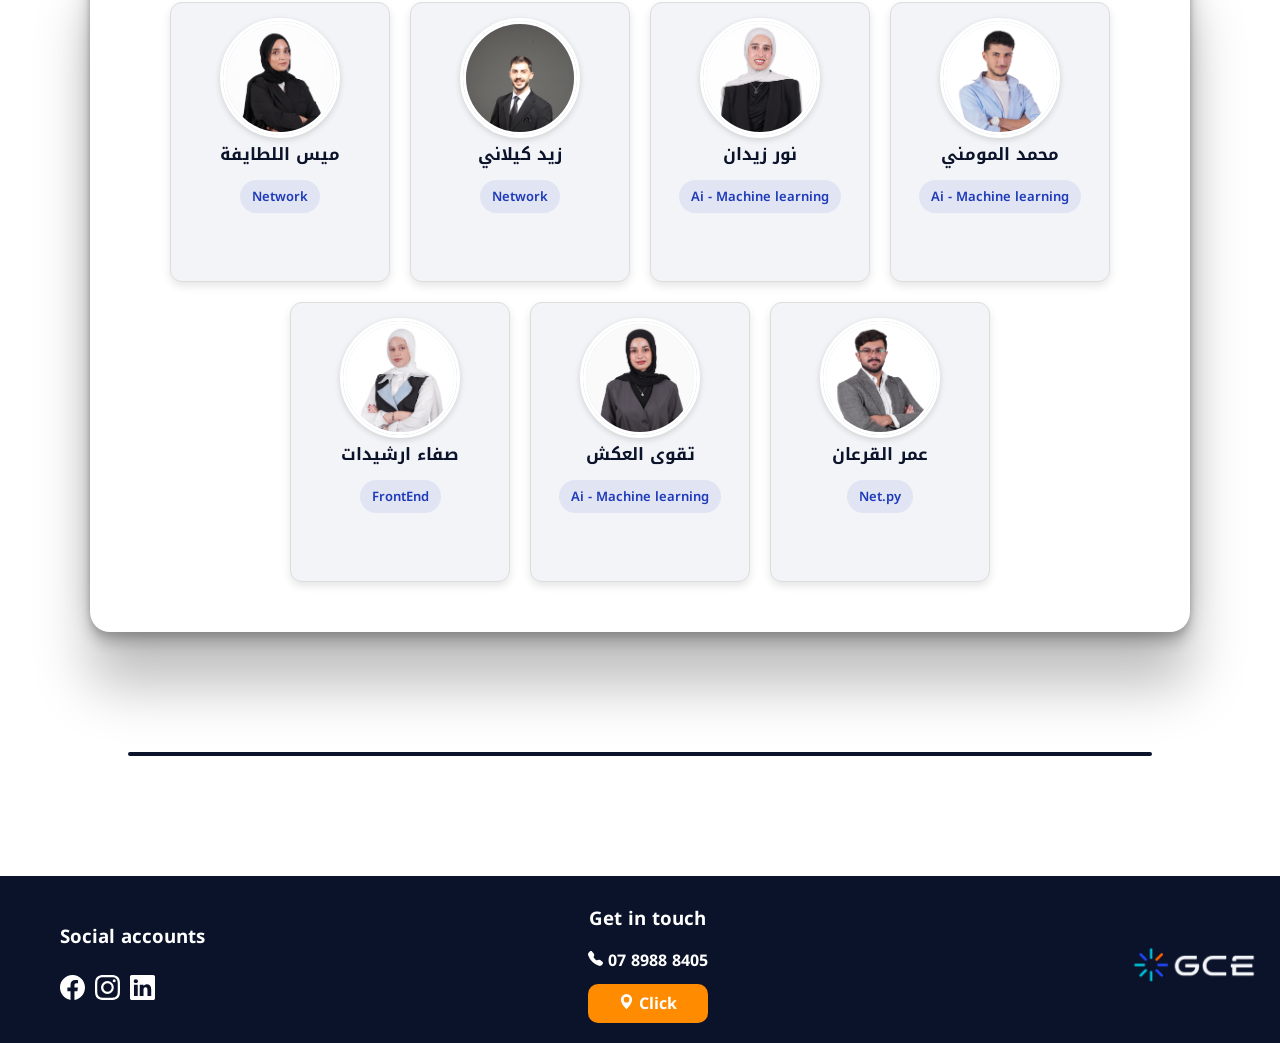
==== commit f431c82e: "edit on images" ====
--- a/index.html
+++ b/index.html
@@ -165,7 +165,9 @@
 
 
                 <div class="card-1">
+                    <div class="avatar">
                     <img src="./image/logo for SDK/علي حرب .jpeg" alt=" علي حرب">
+                    </div>
                     <p>علي حرب</p>
                     <h3>Mawrid</h3>
                     <h5>Web Development</h5>
@@ -173,14 +175,18 @@
 
 
                 <div class="card-1">
-                    <img src="" alt=" ">
+                    <div class="avatar">
+                    <img src="./image/logo for SDK/لانا ايوب.png" alt=" لانا ايوب">
+                    </div>
                     <p>لانا ايوب </p>
                     <h3>دعم المشاريع الصغيرة</h3> <!-- لسا-->
                     <h5> Ai - Machine learning </h5>
                 </div>
 
                 <div class="card-1">
+                    <div class="avatar">
                     <img src="./image/logo for SDK/مدين لطايفة.png" alt=" ">
+                    </div>
                     <p>مدين  لطايفه </p>
                     <h3>الخير</h3>
                     <h5>Flutter </h5>
@@ -189,7 +195,9 @@
         <h1 class="domain-name"> <img src="./image/GCE26/icon_jordan_tourism_new.png" alt="" width="75px" height="75px"> الاردن وجهة سياحية</h1> <!--هون لوغو تبع الفئة-->
             <div class="card">
                 <div class="card-1">
+                    <div class="avatar">
                     <img src="./image/logo for SDK/جود شطناوي.png" alt="" >
+                    </div>
                     <p> جود  الشطناوي</p>
                     <h3>Rawi AI</h3>
                     <h5>Ai - Machine learning</h5>
@@ -197,7 +205,9 @@
                 </div>
             
                 <div class="card-1">
-                    <img src="./image/logo for SDK/" alt="">
+                    <div class="avatar">
+                    <img src="./image/logo for SDK/هند ابو حسين.png" alt="">
+                    </div>
                     <p> هند  ابو حسين  </p> 
                     <h3>برزنتيشن</h3>
                     <h5>Graphic Design</h5>
@@ -205,7 +215,9 @@
                 </div>
 
                 <div class="card-1">
+                    <div class="avatar">
                     <img src="./image/logo for SDK/جلنار مهيدات.png" alt="">
+                    </div>
                     <p> جلنار مهيدات  </p> 
                     <h3>CCNP Enterprise Architecture </h3> 
                     <h5>Network </h5>
@@ -213,7 +225,9 @@
                 </div>
 
                 <div class="card-1">
+                    <div class="avatar">
                     <img src="./image/logo for SDK/نادر احميدان.png" alt="">
+                    </div>
                     <p> نادر  احميدان  </p> 
                     <h3>توق</h3>
                     <h5>Graphic Design</h5>
@@ -225,28 +239,36 @@
         <h1 class="domain-name"><img src="./image/GCE26/icon_food_water_security_v2_unified.png" alt=""  width="75px" height="75px"> الأمن الغذائي و المائي</h1>
             <div class="card">
                 <div class="card-1">
-                    <img src="." alt="  ">
+                    <div class="avatar">
+                    <img src="./image/logo for SDK/رهام الربضي.png" alt="  ">
+                    </div>
                     <p>رهام  الربضي</p>
                     <h3>GrowSmart | نماء</h3>
                     <h5>Ai - Machine learning </h5>
                     
                 </div>
                 <div class="card-1">
+                    <div class="avatar">    
                     <img src="./image/logo for SDK/منار عبيدات.png" alt="">
+                    </div>
                     <p>منار  عبيدات</p>
                     <h3>منصة الحصاد المستدام</h3> 
                     <h5>Web Development </h5>
                     
                 </div>
                 <div class="card-1">
+                    <div class="avatar">
                     <img src="./image/logo for SDK/حنين العامري.png" alt=" ">
+                    </div>
                     <p> حنين العامري</p>
                     <h3>AQUA </h3>
                     <h5>Graphic Design</h5>
                     
                 </div>
                 <div class="card-1">
+                    <div class="avatar">
                     <img src="./image/logo for SDK/سيف الدين بني سلامة.png" alt=" ">
+                    </div>
                     <p>سيف الدين  بنى سلامة</p>
                     <h3>Loqma</h3>
                     <h5>Flutter </h5>
@@ -256,7 +278,9 @@
         <h1 class="domai-name"> <img src="./image/GCE26/icon_child_digital_safety_unified.png" alt=""  width="75px" height="75px"> أمن المحتوى الرقمي للأطفال</h1>
             <div class="card">
                 <div class="card-1">
+                    <div class="avatar">
                     <img src="./image/logo for SDK/سيف جبرين.png" alt=" ">
+                    </div>
                     <p> سيف جبرين </p>
                     <h3>أمانك الرقمي</h3>
                     <h5>Web Development</h5>
@@ -264,17 +288,21 @@
                 </div>
 
                 <div class="card-1">
+                    <div class="avatar">
                     <img src="./image/logo for SDK/لينا حجازي.png" alt="">
+                    </div>
                     <p>لينا حجازي</p>
                     <h3>غراس</h3>
                     <h5>Graphic Design</h5>
                     
                 </div>
                 <div class="card-1">
+                    <div class="avatar">
                     <img src="./image/logo for SDK/حمزة الشرعة.png" alt="">
+                    </div>
                     <p>حمزة الشرعة </p>
                     <h3>Raqeeb</h3>
-                    <h5>Graphic Design</h5>
+                    <h5>Ai - Machine learning</h5>
                     
                 </div>
 
@@ -284,7 +312,9 @@
         <h1 class="domain-name"> <img src="./image/GCE26/icon_legal_digital_security_v2_unified.png" alt=""  width="115px" height="80px">أتمتة الخدمات </h1>
             <div class="card">
                 <div class="card-1">
+                    <div class="avatar">
                     <img src="./image/logo for SDK/كامل بطاينة.png" alt="">
+                    </div>
                     <p>كامل بطاينة</p>
                     <h3>Pink scan</h3>
                     <h5>Flutter</h5>
@@ -292,7 +322,9 @@
                 </div>
 
                 <div class="card-1">
+                    <div class="avatar">
                     <img src="./image/logo for SDK/" alt="">
+                    </div>
                     <p>مؤمن العمري</p>
                     <h3>Booking System</h3>
                     <h5> Web Development</h5>
@@ -300,7 +332,9 @@
                 </div>
 
                 <div class="card-1">
+                    <div class="avatar">
                     <img src="" alt="">
+                    </div>
                     <p>شكري عدنان </p>
                     <h3></h3>
                     <h5> Web Development</h5>
@@ -308,7 +342,9 @@
                 </div>
 
                 <div class="card-1">
+                    <div class="avatar">
                     <img src="./image/logo for SDK/اسامة طشطوش.png  " alt="">
+                    </div>
                     <p>اسامة طشطوش  </p>
                     <h3></h3>
                     <h5>Network</h5>
@@ -320,14 +356,18 @@
         <h1 class="domain-name"> <img src="./image/GCE26/icon_arabic_content_v2_unified.png" alt=""  width="90px" height="80px"> المحتوى العربي الرقمي</h1>
             <div class="card">
                <div class="card-1">
+                    <div class="avatar">
                     <img src="./image/logo for SDK/محمد الحمود.png" alt="">
+                    </div>
                     <p>محمد الحمود </p>
                     <h3>فاروق </h3>
                     <h5>Ai - Machine learning </h5>
                 </div>
 
                 <div class="card-1">
+                    <div class="avatar">
                     <img src="./image/logo for SDK/عمار احميدان.png" alt="">
+                    </div>
                     <p>عمار احميدان</p>
                     <h3>لحظة </h3>
                     <h5>Graphic Design</h5>
@@ -347,19 +387,25 @@
 
                 
                 <div class="card-1">
-                    <img src="./image/logo for SDK/ميس لطايفة.png" alt=" ">
+                    <div class="avatar">
+                        <img src="./image/logo for SDK/ميس لطايفة.png" alt=" ">
+                    </div>
                     <p>ميس اللطايفة</p>
                     <h5>Network</h5>
                 </div>
                 <div class="card-1">
-                    <img src="./image/logo for SDK/زيد الكيلاني.png" alt=" ">
+                    <div class="avatar">
+                        <img src="./image/logo for SDK/زيد الكيلاني.png" alt=" ">
+                    </div>
                     <p>زيد كيلاني </p>
                     <h5>Network</h5>
                 </div>
                 
             
                 <div class="card-1">
-                    <img src="./image/logo for SDK/نور زيدان.png" alt="">
+                    <div class="avatar">
+                        <img src="./image/logo for SDK/نور زيدان.png" alt="">
+                    </div>
                     <p>نور زيدان</p>
                     <h5>Ai - Machine learning </h5>
                 </div>
@@ -367,30 +413,34 @@
                 
             
                 <div class="card-1">
-                    <img src="./image/logo for SDK/محمد المومني.png" alt="">
+                    <div class="avatar">
+                        <img src="./image/logo for SDK/محمد المومني.png" alt="">
+                    </div>
                     <p>محمد المومني</p>
                     <h5>Ai - Machine learning </h5>
                 </div>
             
                 <div class="card-1">
-                    <img src="./image/logo for SDK/صفاء ارشيدات.png" alt=" ">
+                    <div class="avatar">
+                        <img src="./image/logo for SDK/صفاء ارشيدات.png" alt=" ">
+                    </div>
                     <p>صفاء ارشيدات</p>
                     <h5>FrontEnd</h5>
                 </div>
             
-                
-            
-                
-            
-                
-                <div class="card-1">
-                    <img src="./image/logo for SDK/تقوى العكش.png" alt=" ">
+
+                <div class="card-1">
+                    <div class="avatar">
+                        <img src="./image/logo for SDK/تقوى العكش.png" alt=" ">
+                    </div>
                     <p>تقوى العكش</p>
                     <h5>Ai - Machine learning</h5>
                 </div>
 
                 <div class="card-1">
-                    <img src="./image/logo for SDK/عمر القرعان.png" alt=" ">
+                    <div class="avatar">
+                        <img src="./image/logo for SDK/عمر القرعان.png" alt=" ">
+                    </div>
                     <p>عمر القرعان</p>
                     <h5>Net.py</h5>
                 </div>
--- a/CSS/style.css
+++ b/CSS/style.css
@@ -372,10 +372,29 @@
     transition: transform 0.3s;
     display: flex;
     flex-direction: column;
-    justify-content: center;
+    justify-content: flex-start;
     align-items: center;
 
 }
+.card-1 .avatar {
+    width: 120px;
+    height: 120px;
+    border-radius: 50%;
+    overflow: hidden;
+    background: #dfe3ea;           /* لون احتياطي إذا ما حملت الصورة */
+    flex-shrink: 0;
+    border: 3px solid #fff;
+    box-shadow: 0 2px 6px rgba(0,0,0,0.15);
+}
+
+.card-1 .avatar img {
+    width: 100%;
+    height: 100%;
+    object-fit: cover;
+    object-position: center top;
+    display: block;
+}
+
 .card-1:hover {
     transform: translateY(-6px);
 }
@@ -552,6 +571,12 @@
     padding: 20px;              
     width: 100%;               
     }
+    .card-1 .avatar {
+        width: 90px;
+        height: 90px;
+    }
+
+    
     
     .card h1 {
         font-size: 18px;
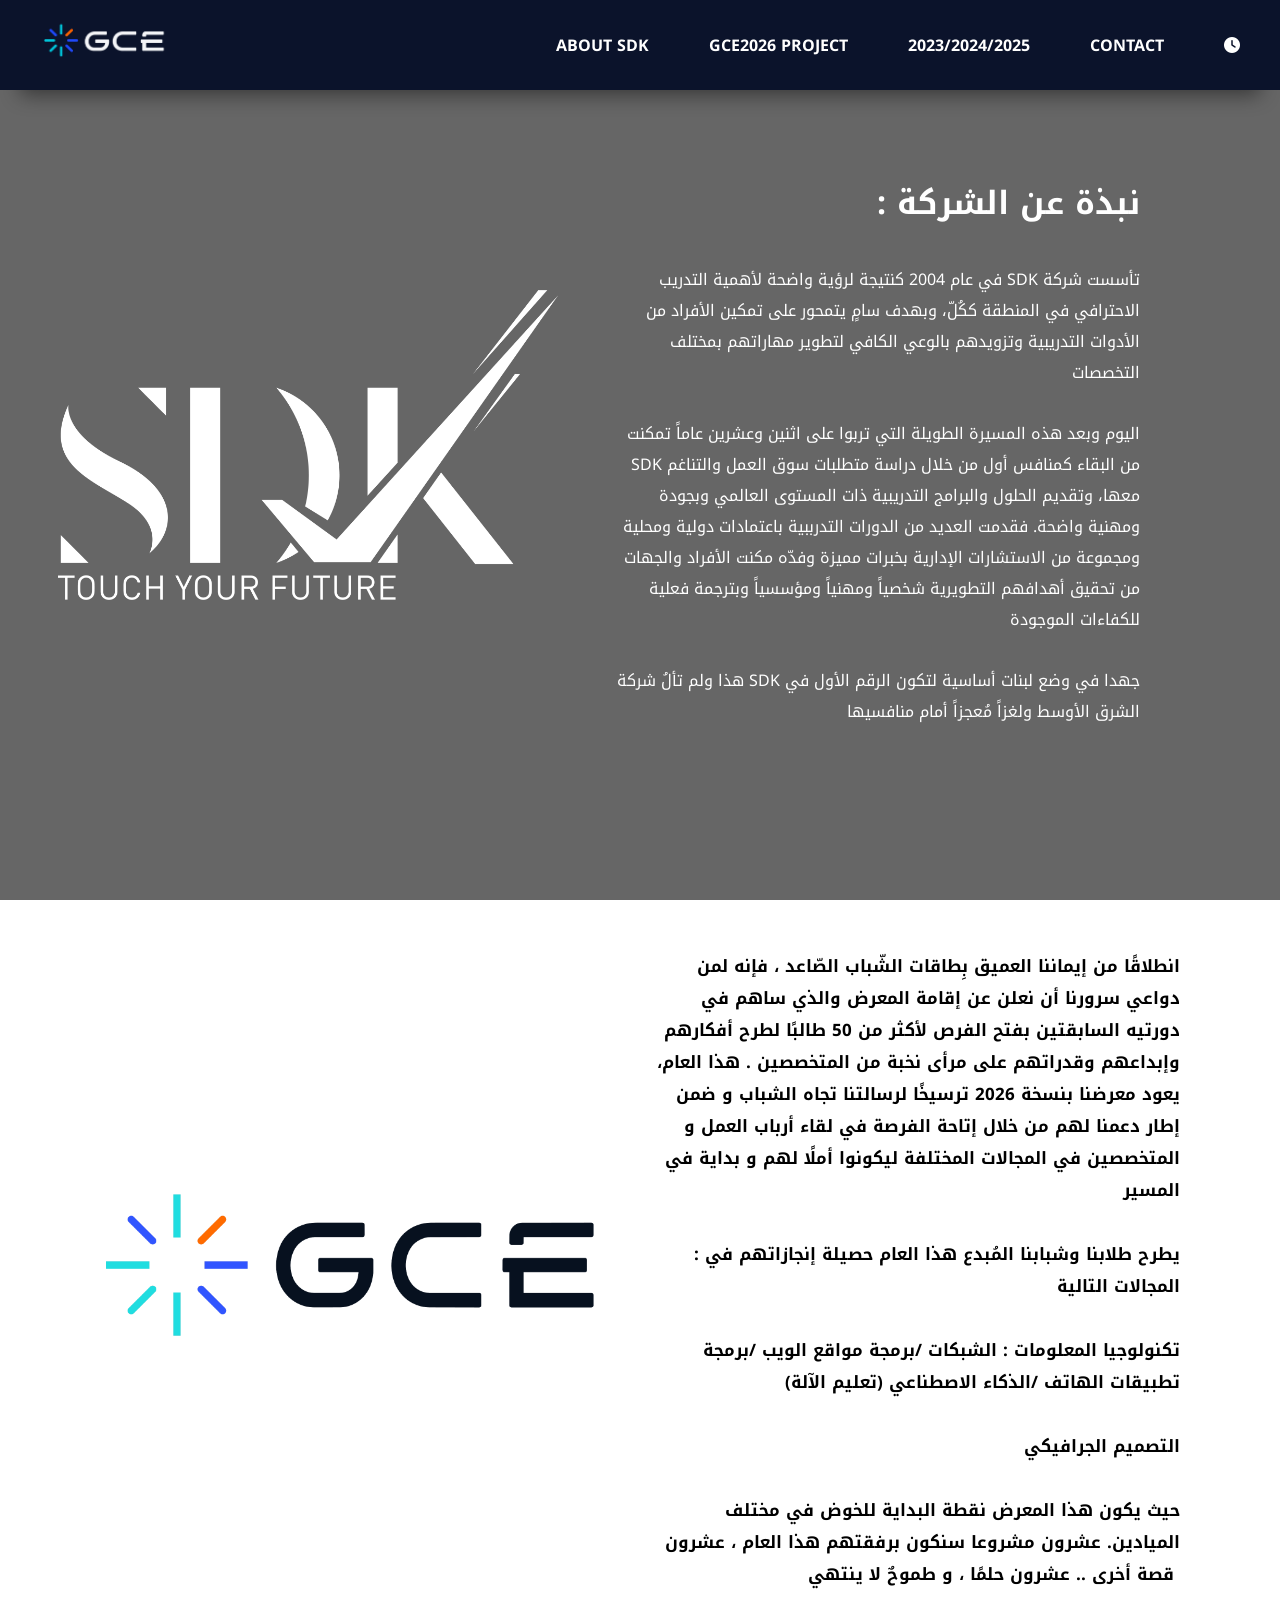
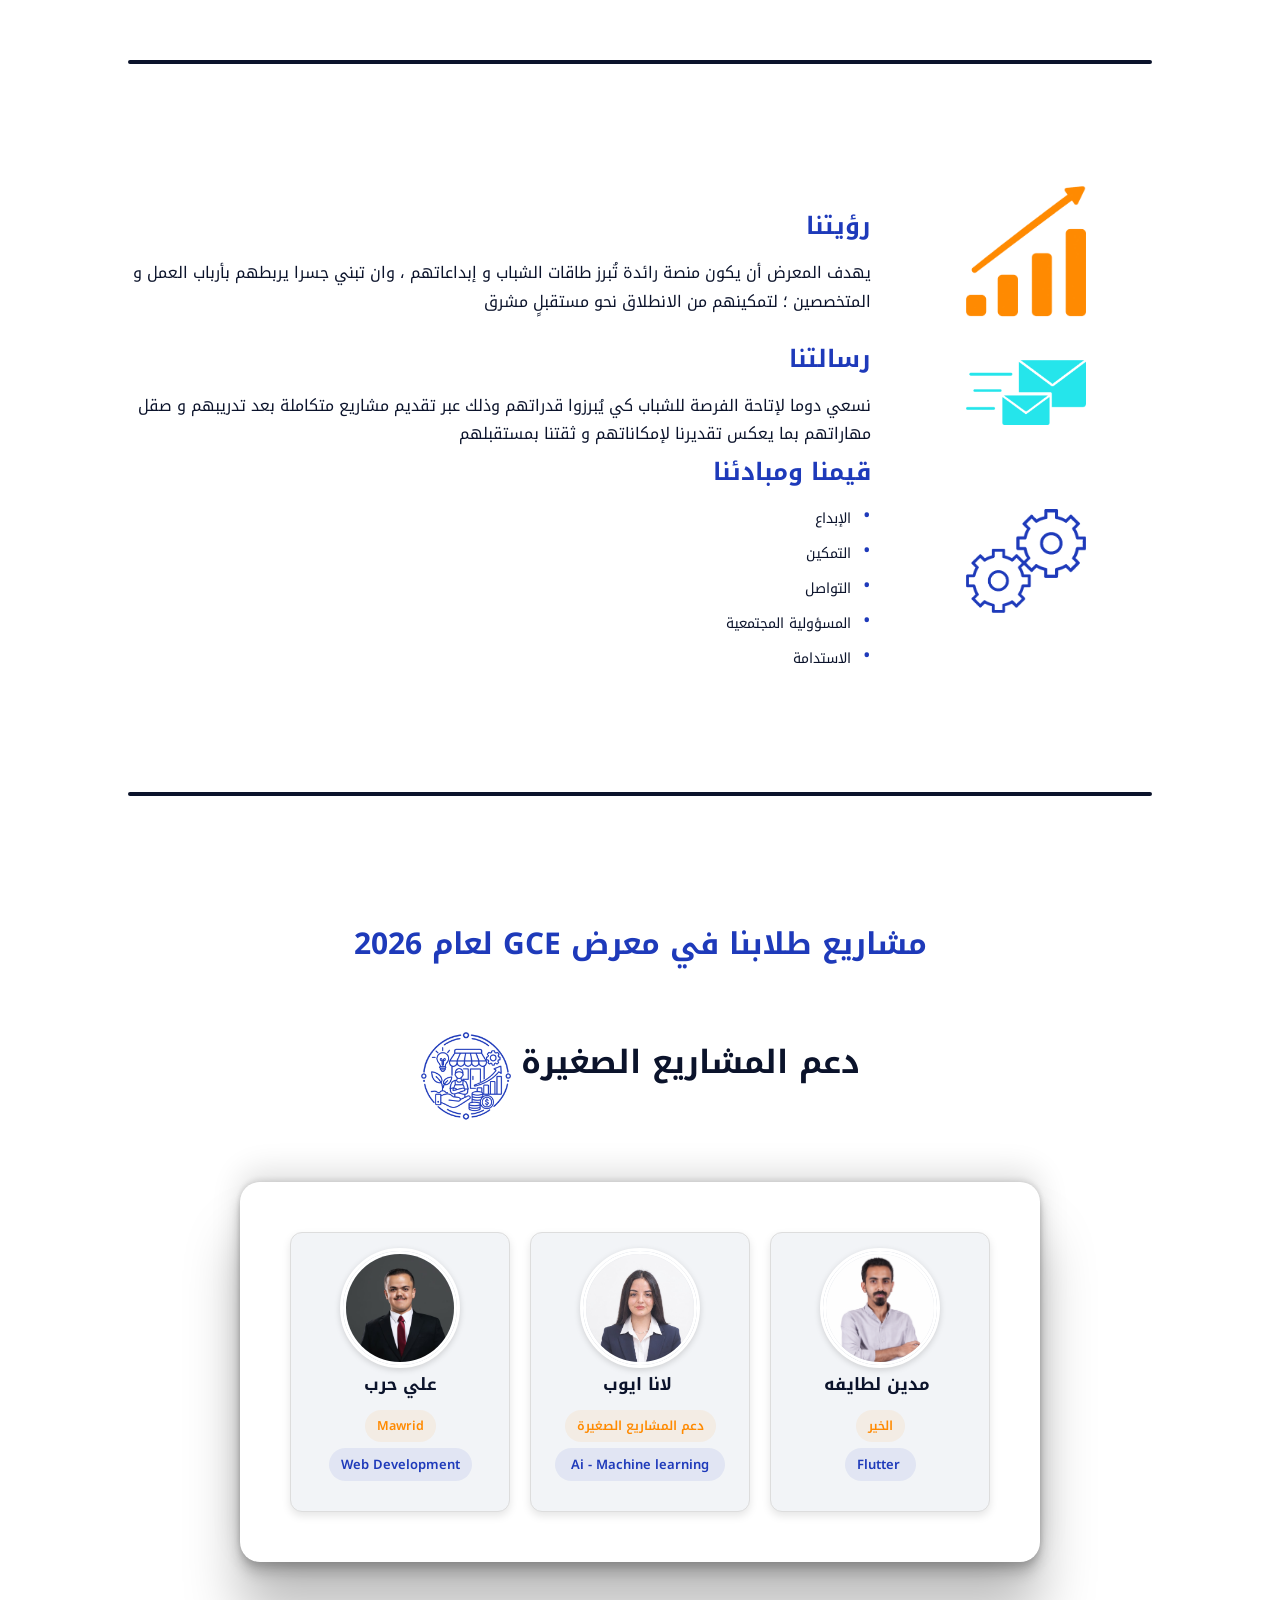
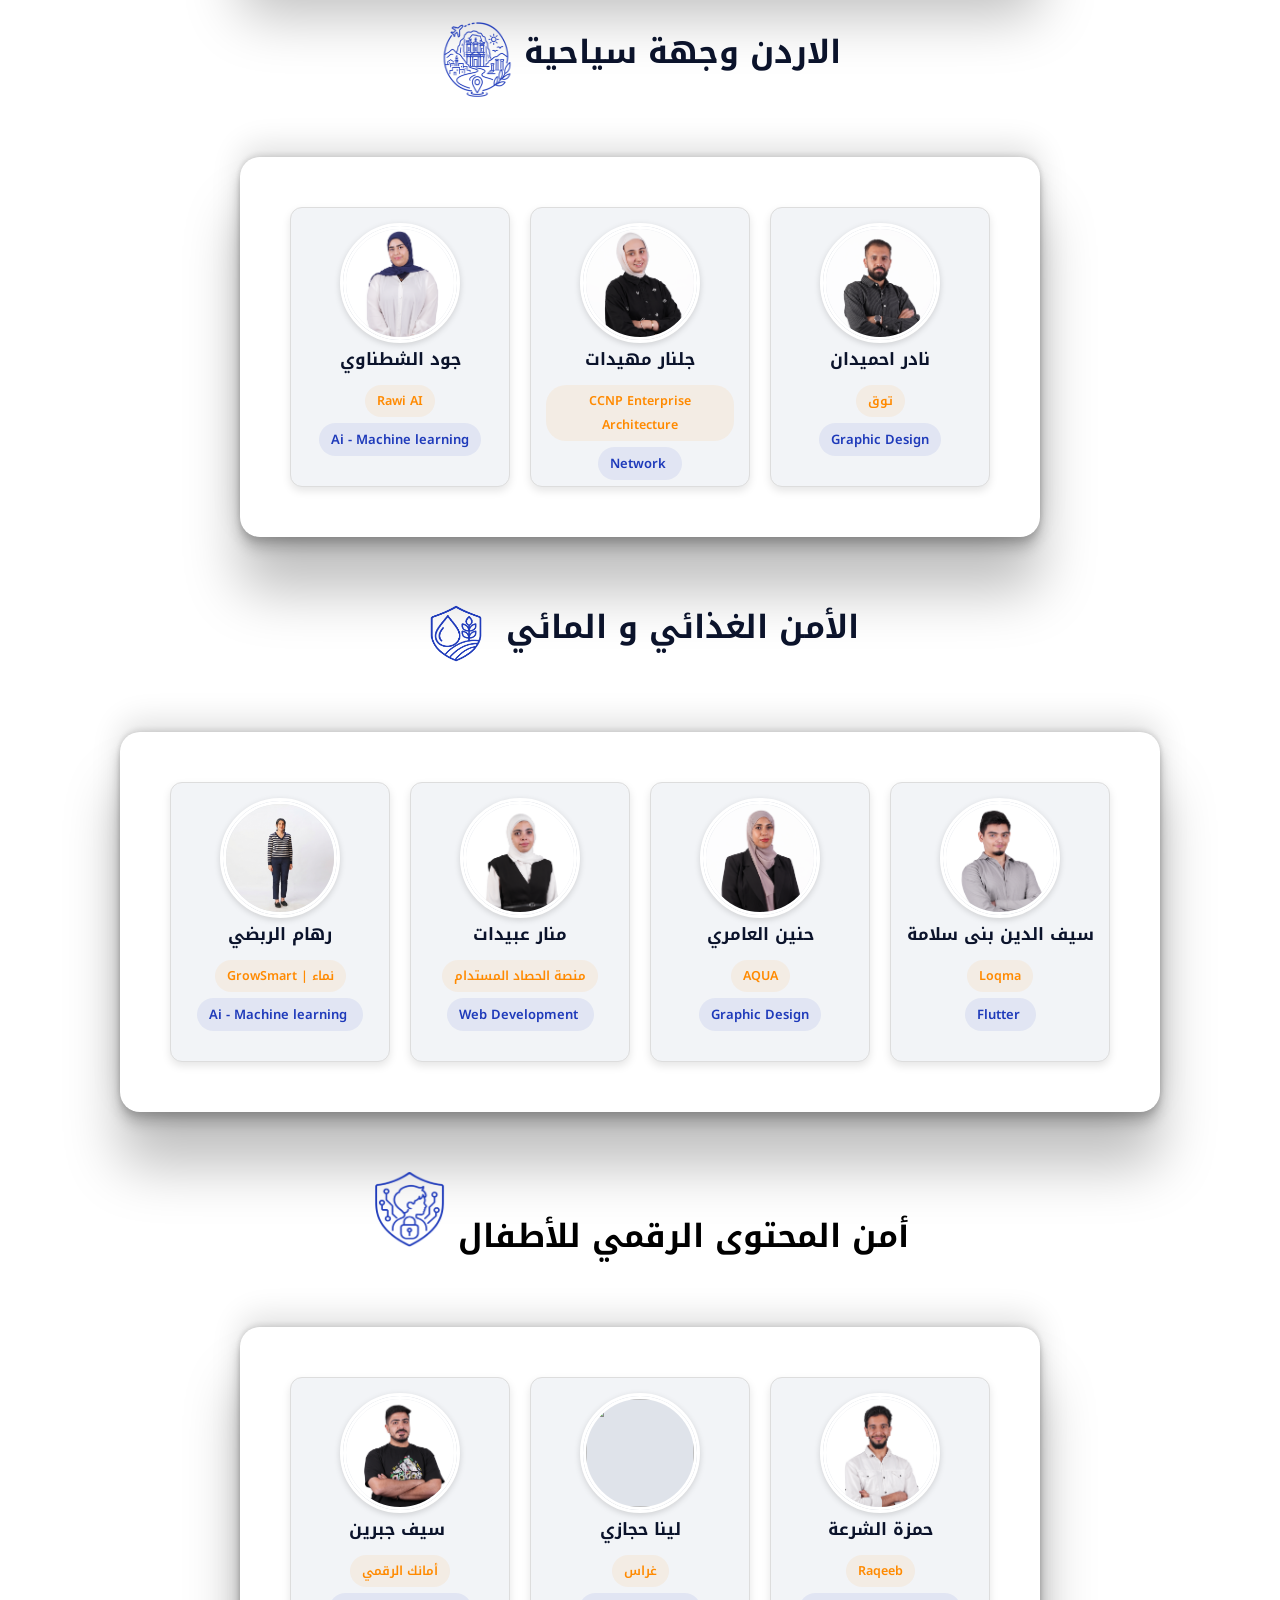
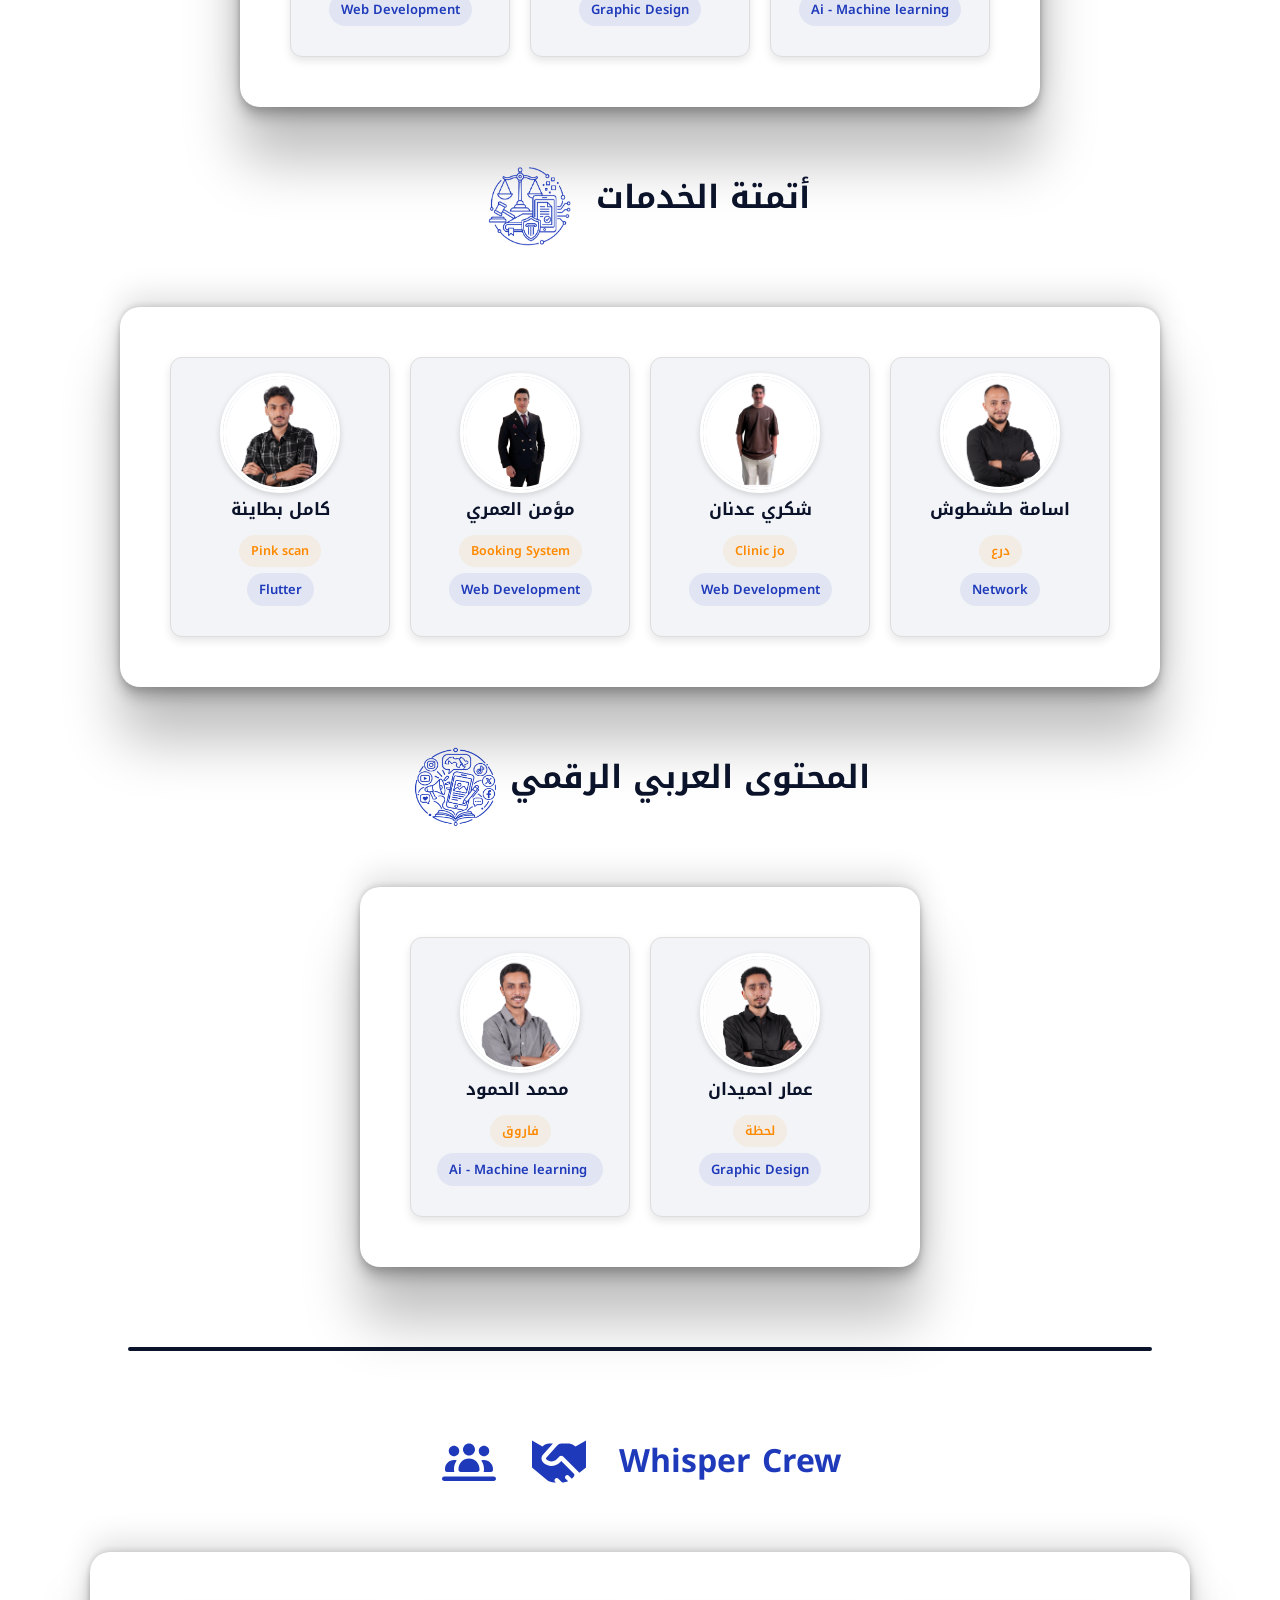
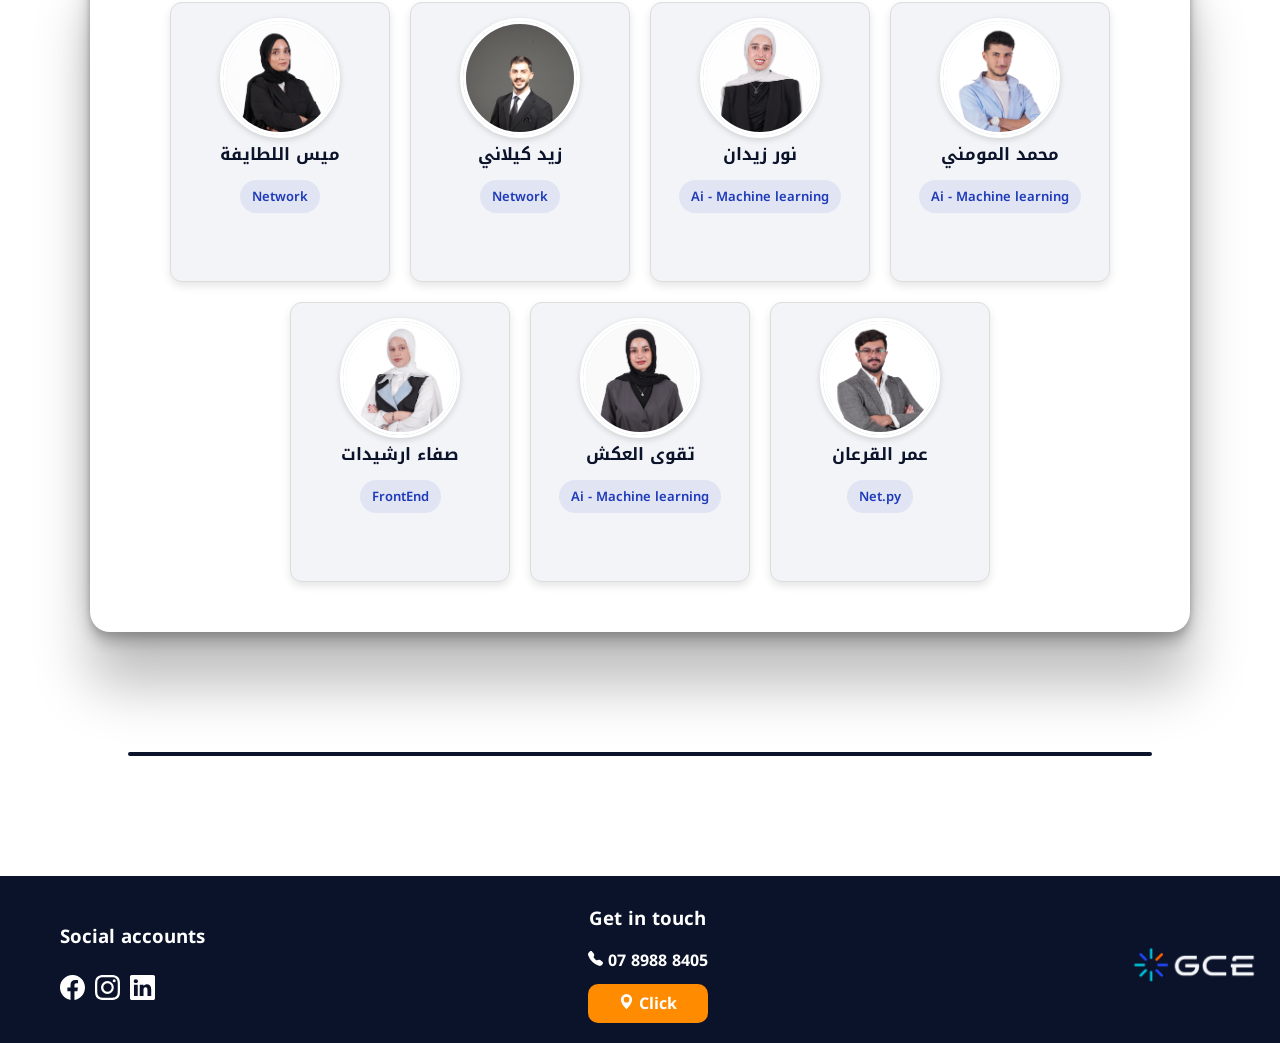
==== commit fa67bb56: "add some edits for GCE" ====
--- a/index.html
+++ b/index.html
@@ -204,15 +204,7 @@
                     
                 </div>
             
-                <div class="card-1">
-                    <div class="avatar">
-                    <img src="./image/logo for SDK/هند ابو حسين.png" alt="">
-                    </div>
-                    <p> هند  ابو حسين  </p> 
-                    <h3>برزنتيشن</h3>
-                    <h5>Graphic Design</h5>
-                    
-                </div>
+                
 
                 <div class="card-1">
                     <div class="avatar">
@@ -323,7 +315,7 @@
 
                 <div class="card-1">
                     <div class="avatar">
-                    <img src="./image/logo for SDK/" alt="">
+                    <img src="./image/logo for SDK/مؤمن العمري.png" alt="">
                     </div>
                     <p>مؤمن العمري</p>
                     <h3>Booking System</h3>
@@ -333,10 +325,10 @@
 
                 <div class="card-1">
                     <div class="avatar">
-                    <img src="" alt="">
+                    <img src="/image/logo for SDK/شكري عدنان.png" alt="">
                     </div>
                     <p>شكري عدنان </p>
-                    <h3></h3>
+                    <h3>Clinic jo</h3>
                     <h5> Web Development</h5>
                     
                 </div>
@@ -346,7 +338,7 @@
                     <img src="./image/logo for SDK/اسامة طشطوش.png  " alt="">
                     </div>
                     <p>اسامة طشطوش  </p>
-                    <h3></h3>
+                    <h3>درع</h3>
                     <h5>Network</h5>
                     
                 </div>
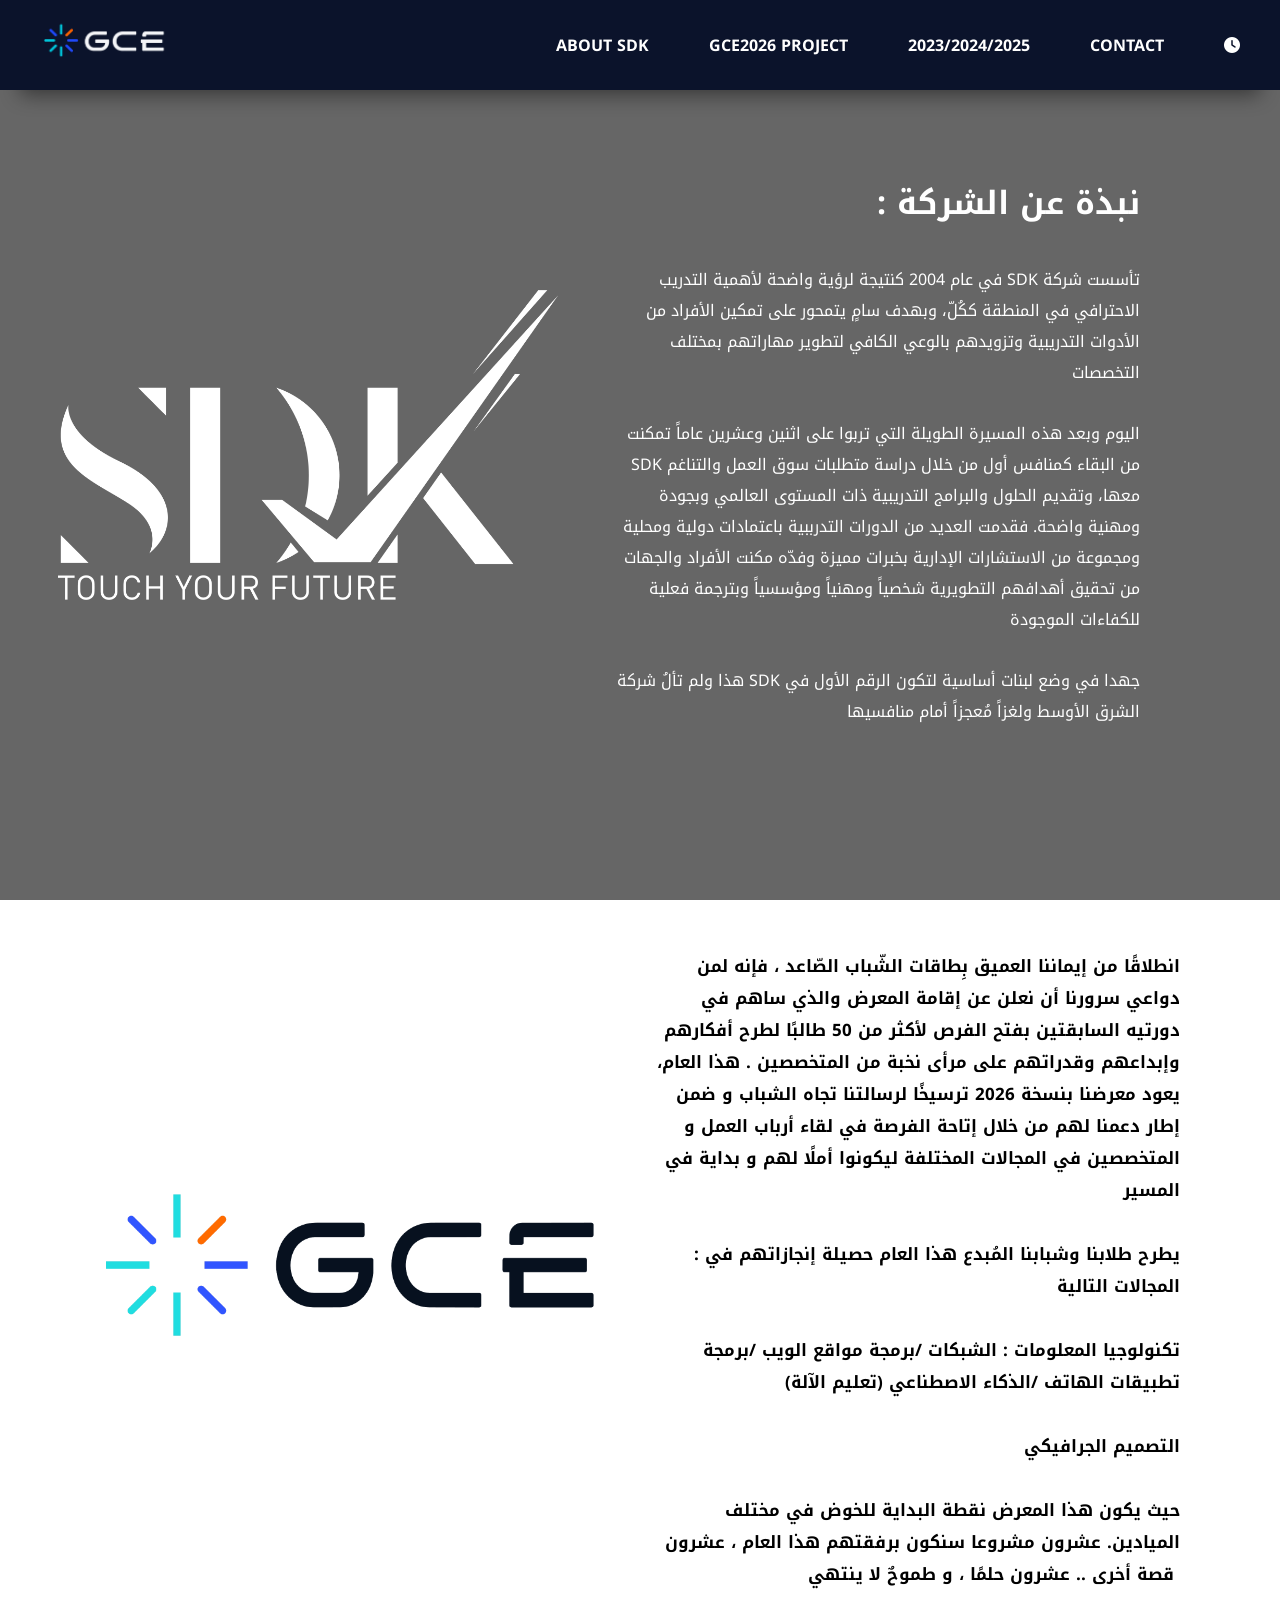
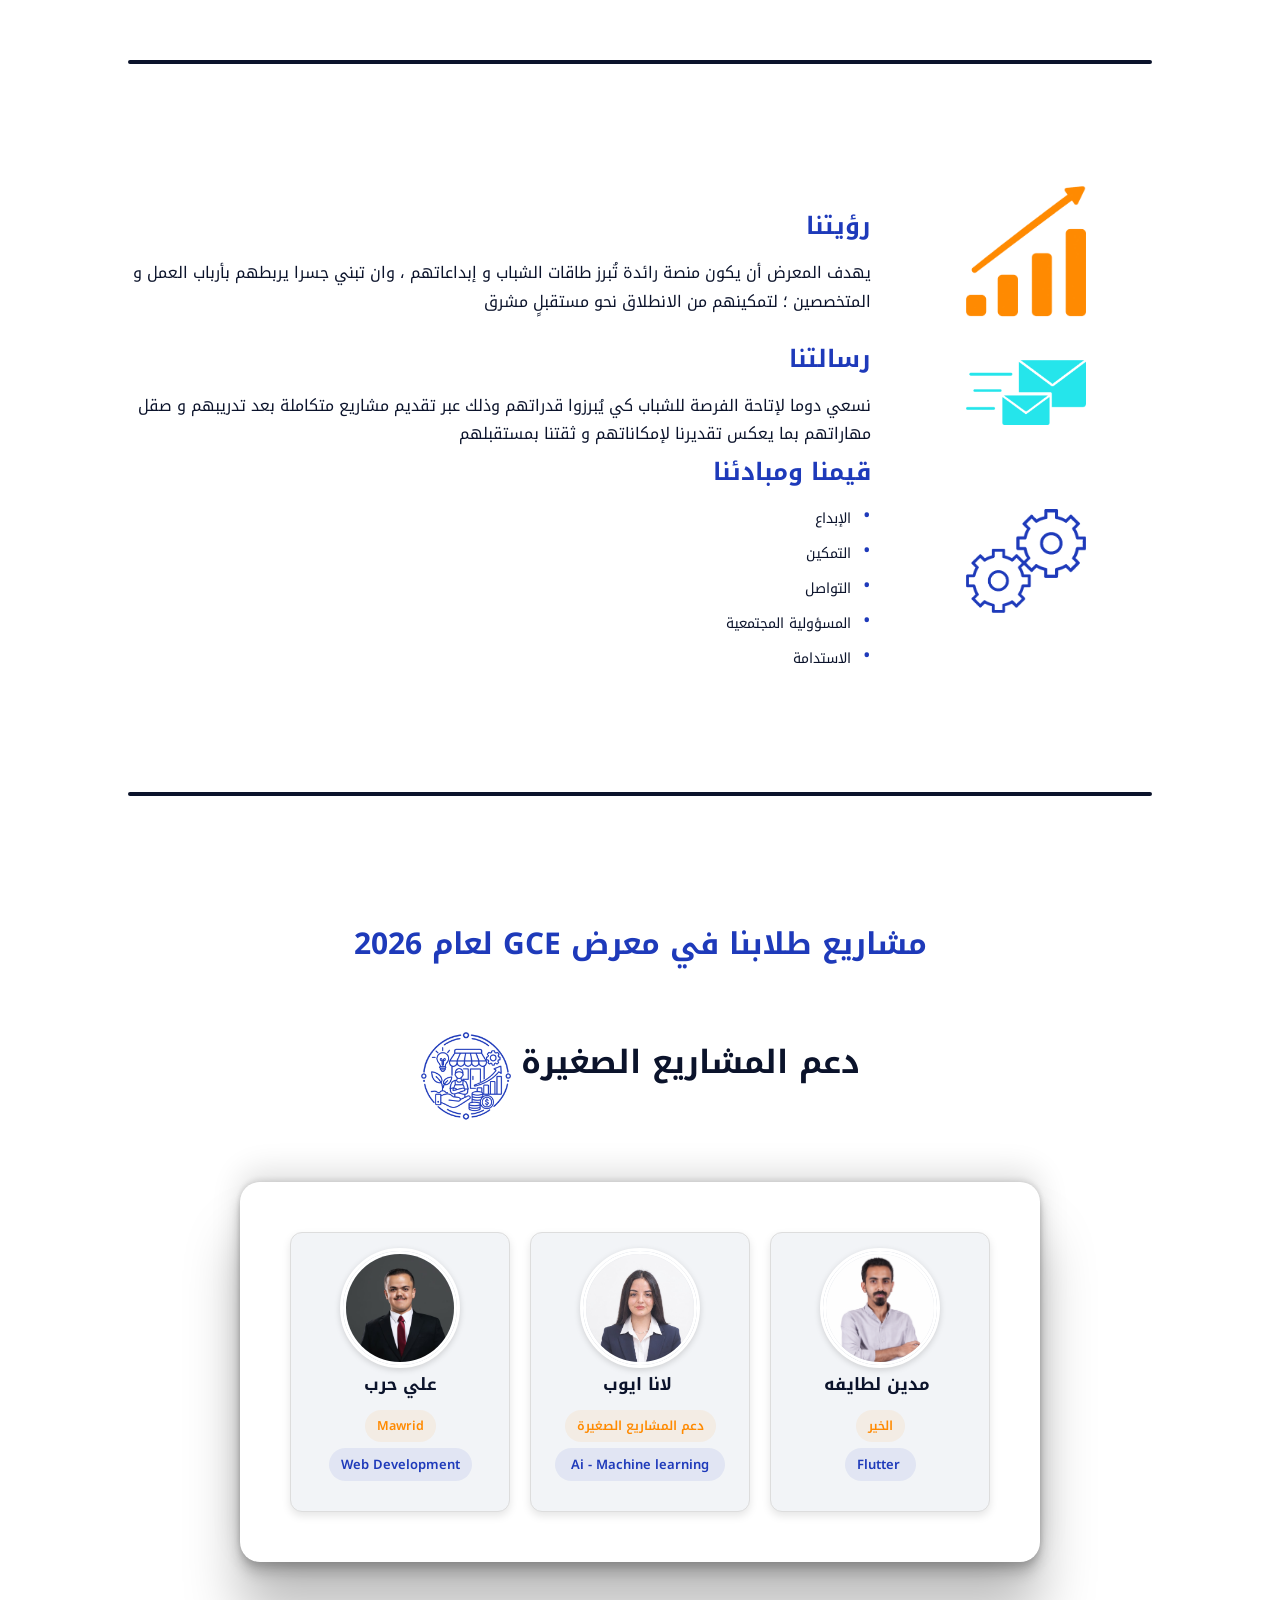
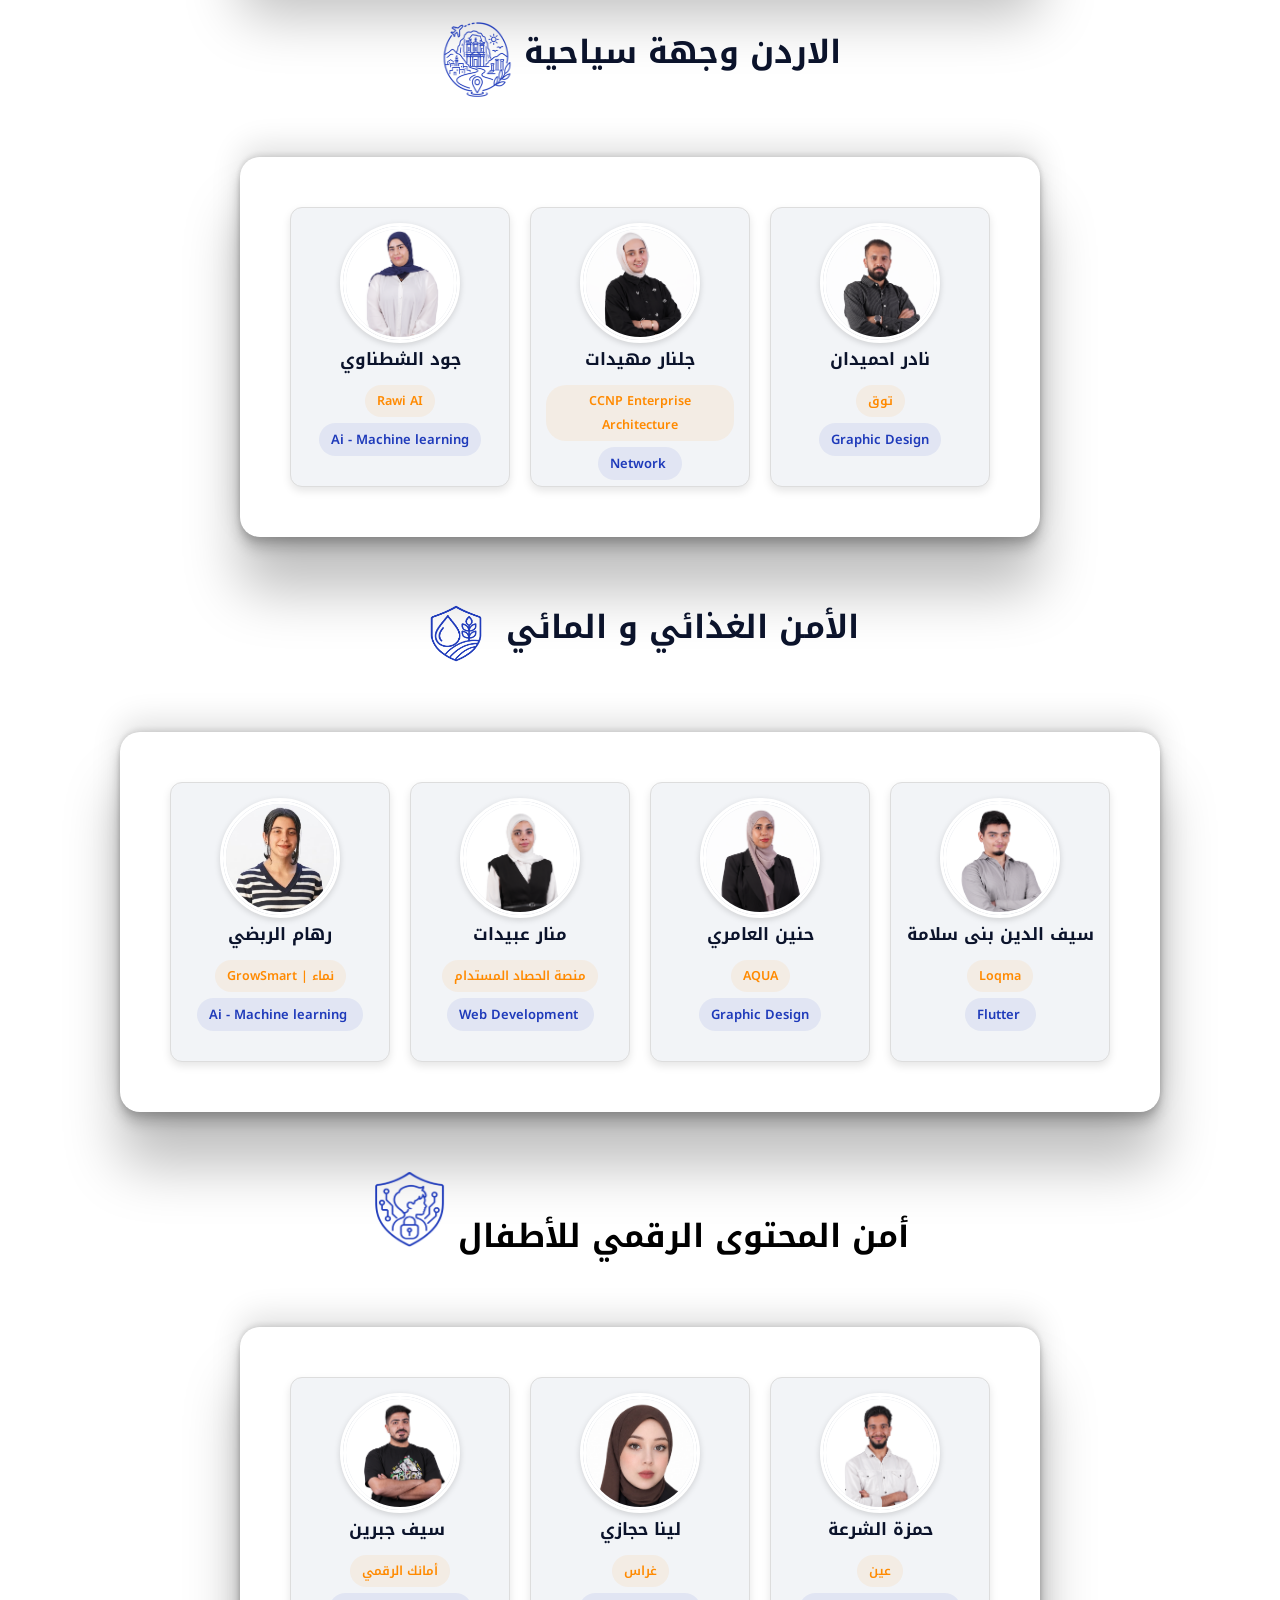
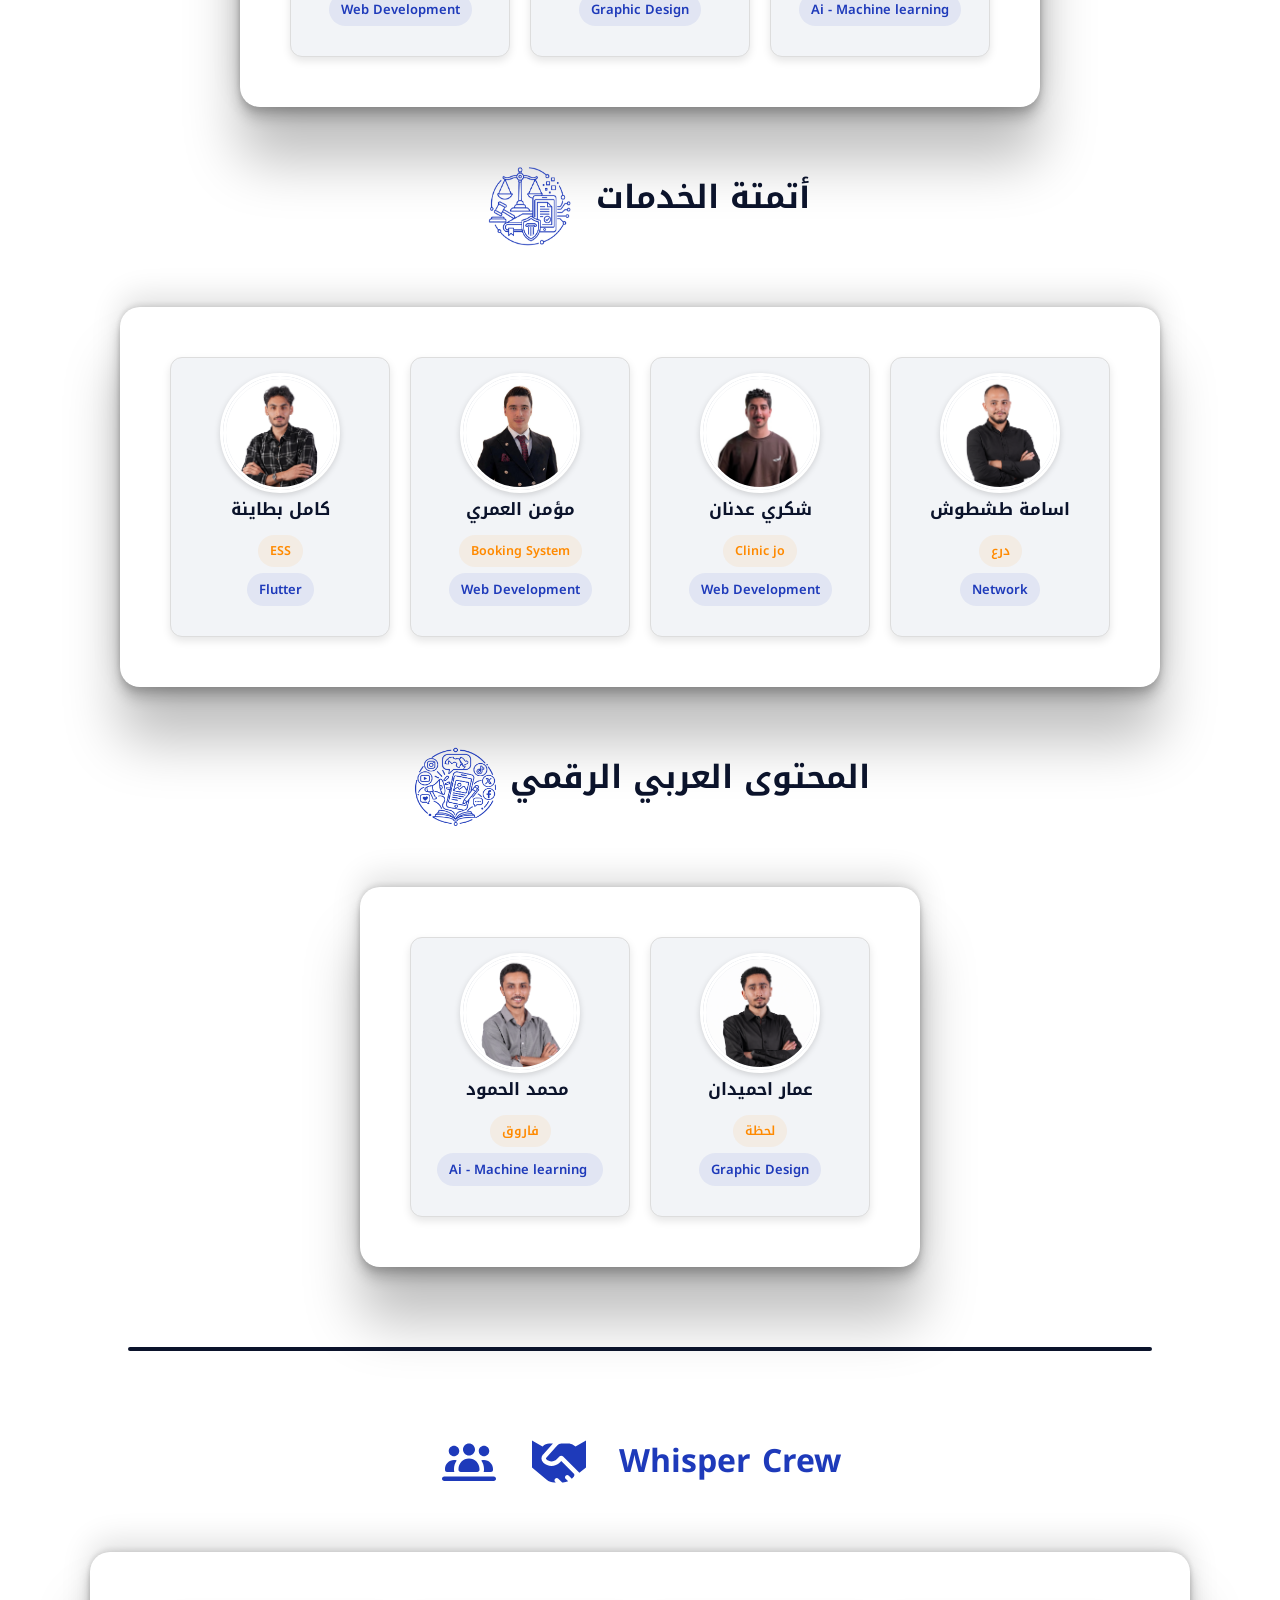
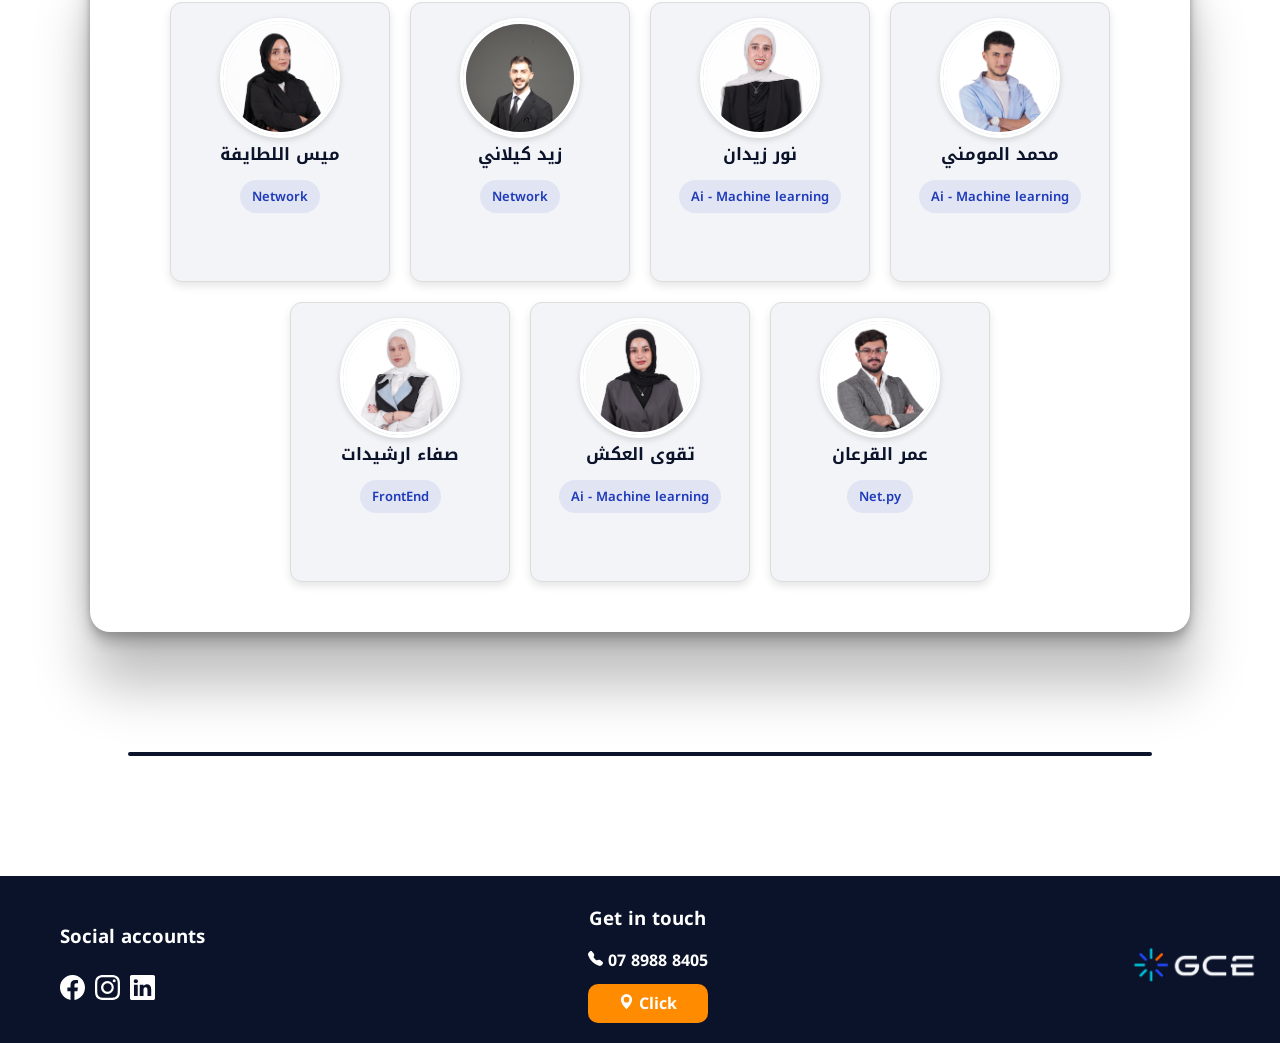
==== commit 1c7eb25b: "Add new student projects for GCE 2025 and update navigation links in index.html - Introduced a new s" ====
--- a/index.html
+++ b/index.html
@@ -38,9 +38,9 @@
             <li class="has-dropdown">
             <a href="#" >2023/2024/2025</a>
             <ul class="dropdown" >
-                <li><a href="/SDK-GCE/HTML/GCE-2023.html">GCE 2023</a></li>
-                <li><a href="/SDK-GCE/HTML/GCE-2024.html">GCE 2024</a></li>
-                <li><a href="/SDK-GCE/HTML/GCE-2025.html">GCE 2025</a></li>
+                <li><a href="/HTML/GCE-2023.html">GCE 2023</a></li>
+                <li><a href="/HTML/GCE-2024.html">GCE 2024</a></li>
+                <li><a href="/HTML/GCE-2025.html">GCE 2025</a></li>
             </ul>
             </li>
 
@@ -293,7 +293,7 @@
                     <img src="./image/logo for SDK/حمزة الشرعة.png" alt="">
                     </div>
                     <p>حمزة الشرعة </p>
-                    <h3>Raqeeb</h3>
+                    <h3>عين</h3>
                     <h5>Ai - Machine learning</h5>
                     
                 </div>
@@ -308,7 +308,7 @@
                     <img src="./image/logo for SDK/كامل بطاينة.png" alt="">
                     </div>
                     <p>كامل بطاينة</p>
-                    <h3>Pink scan</h3>
+                    <h3>ESS</h3>
                     <h5>Flutter</h5>
                     
                 </div>
@@ -325,7 +325,7 @@
 
                 <div class="card-1">
                     <div class="avatar">
-                    <img src="/image/logo for SDK/شكري عدنان.png" alt="">
+                    <img src="./image/logo for SDK/شكري عدنان.png" alt="">
                     </div>
                     <p>شكري عدنان </p>
                     <h3>Clinic jo</h3>
--- a/CSS/style.css
+++ b/CSS/style.css
@@ -618,9 +618,10 @@
     #nav img {
         width: 80px;
     }
-    #page-e img {
-        max-width: 300px;
-        height: 200px;
+    #page-e-left img {
+        width: 180px;
+        max-width: 80%;
+        height: auto;
     }
     #page-e {
         grid-template-columns: 1fr;
@@ -1332,4 +1333,1344 @@
     .gce-soon-countdown div {
         min-width: 68px;
     }
-}+}
+
+@import url('https://fonts.googleapis.com/css2?family=Arimo:ital,wght@0,400..700;1,400..700&family=El+Messiri:wght@400..700&family=Fjalla+One&family=Montserrat:ital,wght@0,100..900;1,100..900&family=Noto+Kufi+Arabic:wght@100..900&family=Oswald:wght@200..700&display=swap');
+@import url('https://fonts.googleapis.com/css2?family=Arimo:ital,wght@0,400..700;1,400..700&family=El+Messiri:wght@400..700&family=Fjalla+One&family=Montserrat:ital,wght@0,100..900;1,100..900&family=Noto+Kufi+Arabic:wght@100..900&family=Oswald:wght@200..700&family=Sansation:ital,wght@0,300;0,400;0,700;1,300;1,400;1,700&display=swap');
+* {
+    margin: 0;
+    padding: 0;
+    box-sizing: border-box;
+}
+
+
+html {
+    scroll-behavior: smooth;
+}
+
+body {
+    overflow-x: hidden;
+    font-family: "Arimo", sans-serif;
+    font-optical-sizing: auto;
+    font-weight: 1px;
+    font-style: normal;
+    font-family: "Noto Kufi Arabic", sans-serif;
+    font-optical-sizing: 10px;
+    font-weight: 10px;
+    font-style: normal;
+}
+/* first page */
+
+#landing {
+    position: fixed;
+    top: 0;
+    left: 0;
+    width: 100%;
+    height: 100vh;
+    background: linear-gradient(to bottom, #1C2541, #0B132B); /* Ali*/
+    color: white;
+    display: flex;
+    flex-direction: column;
+    align-items: center;
+    justify-content: center;
+    transition: transform 1s ease-in-out, opacity 1s ease-in-out;
+    z-index: 2000;
+    
+
+}
+
+#left-logo {
+    display: grid;
+    grid-template-columns: auto auto;
+    text-align: center;
+    gap: 70px;
+    align-items: center;
+    padding-right:60px;
+}
+#left-logo img {
+    width: 300px;
+}
+#landing.hidden {
+    transform: translateY(-100%);
+    opacity: 0;
+}
+
+#nav {
+    background: #f4f4f4;
+    height: 90px;
+    box-shadow: rgba(0, 0, 0, 0.45) 0px 25px 20px -20px;
+    display: flex;
+    flex-direction: row;
+    justify-content: space-between;
+    padding: 40px 40px;
+    align-items: center;
+    position: fixed;
+    top: 0;
+    left: 0;
+    width: 100%;
+    z-index: 1000;
+    background-color: #0B132B;
+}
+
+
+#nav ul {
+    display: flex;
+    gap: 60px;
+    list-style: none;
+
+}
+#nav img {
+    width: 130px;
+}
+#nav ul li a {
+    text-decoration: none;
+    color: rgb(255, 255, 255);
+    transition: all 0.6s;
+    font-weight: bold;
+}
+
+#nav ul li a:hover {
+    padding: 10px;
+    background: #FF8C00;
+    border-radius: 5px;
+
+}
+.text ul li {
+    direction: rtl;
+    font-size: 14px;
+}
+.video-container {
+    position: relative;
+    width: 100%;
+    height: 100vh;
+    overflow: hidden;
+}
+#imge1 img {
+    width: 1000px;
+}
+#bg-video {
+    position: absolute;
+    top: 0;
+    left: 0;
+    width: 100%;
+    height: 100%;
+    object-fit: cover;
+    z-index: 1;
+}
+
+.overlay {
+    position: absolute;
+    top: 0;
+    left: 0;
+    width: 100%;
+    height: 100%;
+    background: rgba(0,0,0,0.6);
+    z-index: 2;
+}
+
+#aboutSDK {
+    position: absolute;
+    top: 0;
+    left: 0;
+    width: 100%;
+    height: 100%;
+    display: grid;
+    grid-template-columns: 1fr 1fr;
+    justify-items: center;
+    grid-template-areas: "logo-left aboutGCE-right";
+    align-items: center;
+    gap: 30px;
+    text-align: right;
+    padding: 40px;
+    padding-right: 140px;
+    color: white;
+    z-index: 3; 
+    font-family: "Noto Kufi Arabic", sans-serif;
+    font-optical-sizing: 10px;
+    font-weight: 10px;
+    font-style: normal;
+}
+#logo-left {
+    grid-area: logo-left;
+}
+#enter-btn {
+    padding: 15px 60px;
+    font-size: 18px;
+    cursor: pointer;
+    border-radius: 20px;
+    border: none;
+    background-color: #FF8C00;
+    transition: all 0.5s;
+    font-weight: bold;
+    color: #0B132B;
+    
+
+}
+#enter-btn:hover{
+    color: #0B132B ;
+    background-color:#00D8F6;
+    padding: 20px 70px;
+    font-weight: bold
+}
+
+#landing h1 {
+    font-size: 60px;
+}
+#logo-left img {
+    width: 500px;
+}
+#page1 {
+    height: 100vh;
+}
+
+#page1::before {
+    content: "";
+    position: absolute;
+    top: 0;
+    left: 0;
+    width: 100%;
+    height: 100%;
+    
+}
+
+#aboutGCE-right {
+    display: flex;
+    flex-direction: column;
+    gap: 30px;
+    grid-area: aboutGCE-right;
+
+
+}
+
+#aboutGCE-right p {
+    font-size: 16px;
+}
+/* page-e */
+#page-e {
+    display: grid;
+    grid-template-columns: 1fr 2fr ;
+    padding: 50px 100px ;
+    gap: 50px;
+    text-align: center;
+    align-items: center;
+}
+#page-e-left img {
+    width: 500px;
+}
+#page-e-right  {
+    text-align: right;
+    font-weight: bold;
+    font-size: 17px
+
+}
+/* page 2 */
+
+#page2 img {
+    width: 120px;
+}
+
+#first-contene {
+    display: flex;
+}
+
+#page2 {
+    width: 100%;
+    padding: 100px 100px;
+    color: #0B132B;
+}
+
+.row {
+    display: flex;
+    align-items: center;
+    justify-content: space-between;
+
+    
+}
+
+.row .text {
+    flex: 1;
+    display: flex;
+    flex-direction: column;
+    gap: 10px;
+    text-align: right;
+}
+.row .text h1 {
+    color: #1E3ABA;
+}
+.row .text p {
+    color: #0B132B; 
+    line-height: 1.8;
+}
+.row .text ul {
+    list-style: none;
+    padding: 0;
+    display: flex;
+    flex-direction: column;
+    gap: 8px;
+}
+.row .text ul li {
+    color: #0B132B; 
+    position: relative;
+    padding-right: 20px;
+}
+.row .text ul li::before {
+    content: "•";
+    color: #1E3ABA; 
+    position: absolute;
+    right: 0;
+    font-size: 20px;
+    line-height: 1;
+}
+.row .image {
+    flex: 0.4;
+    display: flex;
+    justify-content: center;
+    align-items: center;
+    text-align: right;
+}
+
+.row .image img {
+    max-width: 100%;
+    height: auto;
+}
+.pill {
+    margin: 20px auto;
+    height:0px;
+    border-radius: 2px;
+    color: #0B132B;
+    border: 2px solid currentColor;
+    width: 80%;
+}
+/* page 3 */
+#page3 {
+    display: flex;
+    flex-direction: column;
+    justify-content: center;
+    align-items: center;
+    padding: 100px 0;
+    gap: 60px;
+}
+
+#head-name {
+    font-size: 30px;
+    color: #1E3ABA; /* Ali */
+}
+
+.domain-name {
+    text-align: center;
+    display: flex;
+    gap: 10px;
+    color: #0B132B;
+
+}
+
+.card {
+    display: flex;
+    flex-direction: row;
+    text-align: center;
+    flex-wrap: wrap;
+    justify-content: center;
+    gap: 20px;
+    width: fit-content;
+    max-width: 1100px;
+    padding: 50px;
+    border-radius: 20px;
+    box-shadow: rgba(0, 0, 0, 0.25) 0px 54px 55px, rgba(0, 0, 0, 0.12) 0px -12px 30px, rgba(0, 0, 0, 0.12) 0px 4px 6px, rgba(0, 0, 0, 0.17) 0px 12px 13px, rgba(0, 0, 0, 0.09) 0px -3px 5px;
+    margin: 0 auto;
+}
+
+
+
+.project-name table {
+    border-collapse: collapse;
+    width: 100%;
+    text-align: center;
+}
+
+#whisper-icon {
+    display: flex;
+    gap: 30px;
+}
+#whisper-icon svg {
+    width: 60px;
+    
+    
+}
+
+.card-1 {
+    width: 220px;
+    height: 280px;
+    border: 1px solid #ddd;
+    border-radius: 12px;
+    box-shadow: 0 4px 8px rgba(0,0,0,0.1);
+    background: #F2F4F7;
+    text-align: center;
+    padding: 15px;
+    transition: transform 0.3s;
+    display: flex;
+    flex-direction: column;
+    justify-content: flex-start;
+    align-items: center;
+
+}
+.card-1 .avatar {
+    width: 120px;
+    height: 120px;
+    border-radius: 50%;
+    overflow: hidden;
+    background: #dfe3ea;           /* لون احتياطي إذا ما حملت الصورة */
+    flex-shrink: 0;
+    border: 3px solid #fff;
+    box-shadow: 0 2px 6px rgba(0,0,0,0.15);
+}
+
+.card-1 .avatar img {
+    width: 100%;
+    height: 100%;
+    object-fit: cover;
+    object-position: center top;
+    display: block;
+}
+
+.card-1:hover {
+    transform: translateY(-6px);
+}
+.card-1 h3 {
+    display: inline-block;
+    color: #FF8A00;
+    background: rgba(255, 138, 0, 0.08);
+    padding: 4px 12px;
+    border-radius: 20px;
+    font-size: 12.5px;
+    font-weight: 600;
+    margin: 6px 0 0;
+}
+
+.card-1 p {
+    font-weight: bold;
+    color: #0B132B;
+    font-size: 17px;
+    margin: 0 0 4px;
+}
+
+.card-1 h5 {
+    display: inline-block;
+    color: #1E3ABA;
+    background: rgba(30, 58, 186, 0.08);
+    padding: 4px 12px;
+    border-radius: 20px;
+    font-size: 13px;
+    font-weight: 600;
+    margin: 6px 0 0;
+}
+.card-1 img {
+    width: 120px;
+    height: 120px;
+    border-radius: 50%;
+    object-fit: cover;
+    object-position: center top;
+    border: 3px solid #fff;
+    box-shadow: 0 2px 6px rgba(0,0,0,0.15);
+}
+/* الأجهزة اللوحية */
+@media (max-width: 992px) {
+    #aboutSDK {
+        grid-template-columns: 1fr;
+        grid-template-areas:
+            "logo-left"
+            "aboutGCE-right";
+        text-align: center;
+        padding: 20px;
+    }
+
+    #logo-left img {
+        width: 300px;
+    }
+
+    .row {
+        flex-direction: column;
+        text-align: center;
+        gap: 20px;
+    }
+
+    .row .image {
+        order: -1;
+    }
+
+    .card {
+        width: 90%;
+        padding: 30px;
+    }
+    #aboutGCE-righ p {
+        font-size: 70px;
+    }
+    #page-e-left img {
+        width: 230px;
+    }
+    #page-e-right p {
+        font-size: 12px;
+    }
+
+    
+
+}
+
+/* الهواتف */
+@media (max-width: 576px) {
+    #nav {
+        height: auto;
+        padding: 20px;
+        gap: 9px;
+        font-size: 10px;
+    }
+
+    #nav ul {
+        flex-direction: row;
+        gap: 15px;
+    }
+
+    #logo-left img {
+        width: 220px;
+    }
+
+    #aboutGCE-right p {
+        font-size: 14px;
+    }
+
+    #page2 {
+        padding: 80px 20px;
+    }
+
+    #head-name {
+        font-size: 22px;
+    }
+
+    .domain-name {
+        font-size: 18px;
+
+    }
+    .domain-name img {
+        width: 32px;
+    }
+    .project-name {
+        font-size: 9px;
+    }
+    
+    .card {
+        padding: 20px;
+    }
+
+    .card ul {
+        padding: 0;
+    }
+
+    .card ul li {
+        font-size: 14px;
+    }
+
+    body {
+        font-size: 14px;
+        padding: 10px;
+    }
+
+    img {
+        max-width: 100%;
+        height: auto;
+    }
+
+    h1, h2, h3 {
+        font-size: 18px;
+        text-align: center;
+    }
+
+    .container {
+        display: flex;
+        flex-direction: column;
+        gap: 15px;
+    }
+
+    .card {
+        width: 90%;
+        padding: 20px;
+        grid-template-columns: 1fr 1fr; 
+        border-radius: 15px;
+    }
+    #aboutGCE-right p {
+        font-size: 10px;
+    }
+    .card-1 {       
+        width: 150px;
+    }
+
+    .card {
+    display: flex;              
+    flex-direction: row;       
+    padding: 20px;              
+    width: 100%;               
+    }
+    .card-1 .avatar {
+        width: 90px;
+        height: 90px;
+    }
+
+    
+    
+    .card h1 {
+        font-size: 18px;
+    }
+
+    .card p {
+        font-size: 14px;
+    }
+
+    .card {
+    justify-content: space-between;
+    padding: 20px;              
+    width: 100%;               
+    }
+
+    .project-name, .name {
+    flex: 1;                    
+    }
+
+    .project-name li, .name li {
+    font-size: 12px;            
+    padding: 5px;
+    }
+    #whisper-icon img {
+    width: 30px;
+    }
+    #whisper-icon {
+        gap: 7px;
+    }
+
+    #nav ul li a {
+        font-size: 8px;
+    }
+
+    #nav ul li a:hover {
+        padding: 5px;
+        font-size: 10px;
+    }
+    #nav img {
+        width: 80px;
+    }
+    #page-e-left img {
+        width: 180px;
+        max-width: 80%;
+        height: auto;
+    }
+    #page-e {
+        grid-template-columns: 1fr;
+        padding: 30px 10px;
+        
+        text-align: center;
+    }
+    #page-e p {
+        text-align: center;
+        font-size: 10px;
+    }
+    #countdown {
+        width: 100px;        
+        height: auto;       
+        padding: 5px;      
+        margin-top: 40px;
+        margin-bottom: 40px;
+        
+    }
+
+    #countdown h2 {
+        font-size: 18px;    
+        margin-bottom: 20px;
+    }
+
+    #countdown-box {
+        flex-direction: row; 
+        gap: 15px;
+    }
+
+    .time-box {
+        width: 100%;        
+        padding: 5px;
+    }
+
+    .time-box span {
+        font-size: 20px;   
+    }
+
+    .time-box p {
+        font-size: 14px;    
+    }
+
+    #left-logo img {
+        width: 170px;
+    }
+    #left-logo {
+        gap: 10px;
+        padding-right: 30px;
+    }
+    #enter-btn {
+        width: 20px;
+        display: flex;
+        justify-content: center;
+        font-size: 10px;
+        text-align: center;
+        align-items: center;
+        padding: 7px 60px;
+    }
+
+    #imge1 img {
+        max-width: 90vw;   
+        height: auto;
+    }
+    .card{
+        display:flex; 
+        flex-wrap:wrap; 
+        justify-content:center;
+        gap:16px; 
+        width:100%; 
+        padding:20px; 
+        border-radius:15px;
+    }
+    .card-1{ 
+        width:150px; }
+    #countdown{ 
+        width:min(420px, 90%);
+        margin:40px auto; 
+        padding:3px; }
+    #countdown-box{ 
+        display:flex; 
+        flex-wrap:wrap; 
+        justify-content:center; 
+        gap:12px; }
+    .time-box{ 
+        flex:1 1 90px;
+        max-width:140px; }
+
+#footer-part3
+{
+    display: none;
+
+}
+
+    #footer {
+
+        gap: 15px;
+        padding: 15px;
+        height: 100%;
+    }
+
+    #footer-part1 h3,
+    #footer-part2 h3 {
+        font-size: 16px;
+    }
+
+    #social-icon svg {
+        width: 20px;
+        height: 20px;
+    }
+
+
+
+        #contact-icon
+        {
+            display: flex;
+            flex-direction: row;
+        }
+
+
+
+}
+
+
+.navbar{
+    display: inline-block;
+    width: 100%;
+    list-style: none;
+    justify-content: center;
+    padding: 30px;
+    border-radius: 0 0 30px 30px;
+    border: none;
+    border-bottom: 2px solid #6d5d74;
+    box-shadow: 0 8px 10px #9794a5;
+    gap: 40px;
+}
+.navbar a{
+    color: black;
+    text-decoration: none;
+    font-size: 30px;
+    font-weight: bold;
+    padding: 5px 10px;
+}
+/*  إخفاء الاقسام*/
+#all-contact > section{
+    display: none;
+    opacity: 0;
+    transition: opacity 0.5s ease;
+}
+#all-contact > section.active{
+    display: block;
+    opacity: 1;
+}
+/* countdown */
+/* الحاوية الرئيسية للعداد */
+#countdown {
+    display: inline-block;
+    text-align: center;
+    padding: 40px;
+    border-radius: 24px;
+    width: 485px;
+    margin: 100px auto auto;
+    background: #FFFFFF; 
+    border: 1px solid rgba(37, 229, 235, 0.3);
+    box-shadow: 0 20px 40px rgba(11, 19, 43, 0.35);
+}
+
+#countdown h2 {
+    margin-bottom: 35px; 
+    font-size: 28px;
+    font-weight: 800;
+    text-transform: uppercase;
+    letter-spacing: 2px;
+    color: #0B132B; 
+}
+
+#countdown-box {
+    display: flex;       
+    justify-content: center; 
+    gap: 16px;                
+    margin-top: 20px;
+    flex-wrap: wrap;
+}
+
+.time-box {
+    width: 85px;
+    padding: 18px 10px;
+    border-radius: 16px;
+    text-align: center; 
+    background: #0B132B; 
+    border: 1px solid #25E5EB; 
+    box-shadow: 0 8px 20px rgba(11, 19, 43, 0.25);
+    transition: all 0.3s cubic-bezier(0.4, 0, 0.2, 1);
+}
+
+.time-box:hover {
+    transform: translateY(-5px) scale(1.05);
+    border-color: #FF8A00; 
+    box-shadow: 0 12px 25px rgba(255, 138, 0, 0.25);
+}
+
+.time-box span {
+    display: block;    
+    margin-bottom: 4px;       
+    font-size: 32px;
+    font-weight: 700;
+    color: #25E5EB; 
+    line-height: 1;
+}
+
+.time-box p {
+    margin: 0;
+    font-size: 11px;
+    font-weight: 600;
+    color: #F2F4F7; 
+    text-transform: uppercase;
+    letter-spacing: 1px;
+}
+
+.time-box.animate {
+    transform: scale(1.1);
+    background: #1E3ABA;
+    border-color: #FF8A00;
+}
+
+#countdownMessage {
+    margin-top: 28px;
+    font-size: 22px;
+    font-weight: 700;
+    color: #FF8A00;
+    animation: fadeIn 1.2s ease forwards;
+}
+
+@keyframes fadeIn {
+    from { opacity: 0; transform: translateY(10px); }
+    to { opacity: 1; transform: translateY(0); }
+}
+
+/* contact */
+#contact{
+  padding-top: 100px;
+  margin-top: 0;
+  margin-right: auto;
+  margin-left: auto;
+  padding: 50px;
+  border: 2px solid #542c63;
+  border-radius: 15px;
+  box-shadow: 0 4px 10px #9d6878;
+  width: 600px;
+   margin-bottom: 100px;
+}
+#contact h1{
+  margin-bottom: 20px;
+}
+#contactForm label{
+    font-size: 20px;
+    font-weight: bold; 
+    display: inline-block;
+    margin-top: 10px;
+}
+#contactForm input , textarea{
+    width: 100%;
+    padding: 20px;
+    margin-top: 5px;
+    border-radius: 7px;
+    border: 2px solid #575555;    
+}
+#contactForm button{
+    color: white;
+    background-color: #2408a4;
+    text-align: center;
+    margin-top: 20px;
+    width: 200px;
+    padding: 20px;
+    border: 2px solid #542c63;
+    border-radius: 10px;
+    font-weight: bold;
+    font-size: 25px;
+}
+/* footer */
+/* روابط التواصل */
+.social-links {
+  position: fixed;
+  text-align: center;
+  /* padding: 10px; */
+  bottom: 0;
+  width: 100%;
+  margin-top: 40px;
+}
+/* كل أيقونة */
+.social-links a {
+  margin: 0 15px;          /* مسافة بين الأيقونات */
+  font-size: 40px;         
+  color: #251d7f; 
+  transition: color 0.3s;  /* تأثير تغيير اللون عند المرور */
+}
+.social-links a:hover {
+    color: #de0ebb; 
+}
+
+
+
+/* Register section */
+/* Register section */
+#Register{
+    padding: 60px 20px;
+    margin: 50px auto;
+    width: 600px;
+    border-radius: 20px;
+    background: #F2F4F7;
+    box-shadow: rgba(0, 0, 0, 0.3) 0px 19px 38px, rgba(0, 0, 0, 0.22) 0px 15px 12px;
+    text-align: center;
+    position: relative;
+    overflow: hidden;
+}
+
+/* شريط لوني فوق الكارد */
+#Register::before {
+    content: "";
+    position: absolute;
+    top: 0;
+    right: 0;
+    left: 0;
+    height: 5px;
+    /* background: linear-gradient(90deg, #1E3ABA, #25E5EB, #FF8A00); */
+}
+
+#Register h2{
+    font-size: 25px;
+    font-weight: bold;
+    color: #FF8A00;
+    margin-bottom: 30px;
+}
+#Register img{
+    width: 250px;
+    height: auto;
+    border: 2px solid #E1E7F8;
+    border-radius: 15px;
+    padding: 8px;
+    margin-bottom: 20px;
+    box-shadow: 0 6px 18px rgba(30, 58, 186, 0.12);
+    transition: transform 0.3s ease;
+}
+#Register img:hover {
+    transform: scale(1.03);
+}
+#Register p{
+    font-size: 20px;
+    font-weight: bold;
+    color: #0B132B;
+    margin: 10px 0;
+}
+#Register p:last-of-type {
+    color: #1E3ABA;
+}
+
+#all-contact
+{
+    display: flex;
+    flex-direction: column;
+}
+/* تنسيق خاص بالهواتف */
+@media (max-width: 480px) {
+    #Register {
+        width: 90%;          
+        padding: 30px 15px;  
+        margin: 20px auto;   
+    }
+
+    #Register h2 {
+        font-size: 20px;    
+        margin-bottom: 20px;
+    }
+
+    #Register img {
+        width: 180px;        
+        padding: 5px;
+    }
+
+    #Register p {
+        font-size: 16px;     
+        margin: 8px 0;
+    }
+
+#countdown
+{
+    padding: 20px;
+    width: 300px;
+}
+
+#countdown h2
+{
+    font-size: 20px;
+}
+
+#whisper-icon
+{
+    align-items: center;
+}
+
+#whisper-icon svg
+{
+    width: 35px;
+    height: 35px;
+    
+}
+
+
+    
+}
+
+@media (min-width:482px) and (max-width:579px)
+{
+#whisper-icon
+{
+    align-items: center;
+}
+
+#whisper-icon svg
+{
+    width: 35px;
+    height: 35px;
+}
+
+#countdown
+{
+    padding: 20px;
+    width: 310px;
+}
+
+#countdown h2
+{
+    font-size: 20px;
+}
+
+}
+
+
+@media (max-width: 394px)
+{
+
+    #footer {
+        flex-direction: column;  /* stack sections */
+        text-align: center;
+        gap: 15px;
+        padding: 20px;
+        width: 100%;             /* still full width */
+    }
+
+    #footer-part1
+    {
+
+        margin-right: 50px;
+    }
+
+
+}
+
+/* --- dropdown base --- */
+#nav ul li { position: relative; }              /* anchor for absolute submenu */
+#nav .dropdown {
+    position: absolute;
+    top: 100%;
+    left: 0;
+    min-width: 180px;
+    list-style: none;
+    padding: 6px 0;
+    margin: 8px 0 0 0;
+    border-radius: 10px;
+    background: #0B132B;   /*Ali*/         /* matches your navbar color */
+    box-shadow: 0 10px 20px rgba(0,0,0,.25);
+    display: block;
+    opacity: 0;                                   /* hidden by default */
+    transform: translateY(8px);
+    pointer-events: none;
+    transition: opacity .2s ease, transform .2s ease;
+    z-index: 1100;
+}
+#nav .dropdown li a {
+    display: block;
+    padding: 10px 14px;
+    color: #fff;
+    text-decoration: none;
+    white-space: nowrap;
+}
+#nav .dropdown li a:hover {
+  background: #FF8C00;           /* your existing hover color family */
+}
+
+/* show on hover (desktop) */
+#nav .has-dropdown:hover > .dropdown {
+    opacity: 1;
+    transform: translateY(0);
+    pointer-events: auto;
+}
+
+/* keyboard / focus support (no JS) */
+#nav .has-dropdown:focus-within > .dropdown {
+    opacity: 1;
+    transform: translateY(0);
+    pointer-events: auto;
+}
+
+#footer {
+    background-color: #0B132B; /* Ali */
+    display: flex;
+    justify-content: space-between;
+    align-items: center;
+    width: 100%;          /* ✅ force full width */
+    min-height: 143px;    /* allow growth if content needs more space */
+    margin-top: 100px;
+    padding: 20px;        /* add breathing space */
+    box-sizing: border-box;
+}
+
+
+#footer-part1
+{
+    color: white;
+    font-weight: bold;
+    position: relative;
+    left: 40px;
+    top: 5px;
+    display: flex;
+    flex-direction: column;
+    gap: 20px;
+}
+
+#social-icon
+{
+    display: flex;
+    gap: 10px;
+}
+
+#social-icon svg
+{
+    color: #ffffff;/* Ali */ 
+    width: 25px;
+    height: 25px;
+    gap: 10px;
+}
+
+#footer-part2
+{
+    color: white;
+    font-weight: bold;
+    display: flex;
+    flex-direction: column;
+    gap: 8px;
+    margin-top: 5px;
+    align-items: center;
+}
+
+#contact-icon
+{
+    display: flex;
+    flex-direction: column;
+    gap: 8px;
+    justify-content: center;
+}
+#contact-icon svg
+{
+    width: 15px;
+    height: 15px;
+}
+
+.map-icon
+{
+text-decoration: none;
+color: white;
+background-color: #FF8C00;
+border-radius: 10px;
+padding: 4px 10px;
+width: 120px;
+text-align: center;
+}
+
+.map-icon svg
+{
+    width: 40px;
+    height: 20px;
+}
+
+#footer-part3
+{
+position: relative;
+top: 10px;
+}
+
+#footer-part3 img
+{
+    max-width: 130px;
+}
+
+/* =========================
+   GCE 2026 Coming Soon Cover
+   هذا الكود خاص فقط بقسم page3
+========================= */
+
+#page3 {
+    position: relative;
+}
+
+
+
+/* عداد الغطاء */
+.gce-soon-countdown {
+    display: flex;
+    justify-content: center;
+    gap: 10px;
+    flex-wrap: wrap;
+}
+
+.gce-soon-countdown div {
+    min-width: 72px;
+    padding: 10px 8px;
+    border-radius: 15px;
+
+    background: #0B132B;
+    border: 1px solid #25E5EB;
+    box-shadow: 0 4px 14px rgba(37, 229, 235, 0.2);
+}
+
+/* لمسة برتقالي على "الثواني" فقط - كل ألوان اللوغو تظهر بمكان واحد */
+.gce-soon-countdown div:last-child {
+    border: 1px solid #FF8A00;
+    box-shadow: 0 4px 14px rgba(255, 138, 0, 0.25);
+}
+
+/* أرقام العداد */
+.gce-soon-countdown strong {
+    display: block;
+    color: #25E5EB;
+    font-size: 24px;
+    font-weight: bold;
+}
+
+.gce-soon-countdown div:last-child strong {
+    color: #FF8A00;
+}
+
+/* نصوص الوقت (Days, Hours...) */
+.gce-soon-countdown small {
+    color: #F2F4F7;
+    font-size: 11px;
+    text-transform: uppercase;
+    letter-spacing: 1px;
+}
+
+/* لما ييجي موعد الإيفنت */
+.gce-coming-cover.hide-cover {
+    animation: revealGce2026 1.2s forwards ease-in-out;
+}
+
+@keyframes revealGce2026 {
+    from {
+        opacity: 1;
+        transform: scale(1);
+    }
+
+    to {
+        opacity: 0;
+        visibility: hidden;
+        transform: scale(1.08);
+    }
+}
+
+/* =========================
+   Small Page3 Before Event
+========================= */
+
+#page3.coming-mode {
+    min-height: 430px;
+    height: 430px;
+    padding: 35px 20px;
+    overflow: hidden;
+}
+
+#page3.coming-mode > :not(.gce-coming-cover) {
+    display: none;
+}
+
+#page3.coming-mode .gce-coming-cover {
+    position: absolute;
+    inset: 0;
+}
+
+#page3.event-started {
+    height: auto;
+    min-height: auto;
+    overflow: visible;
+    padding: 100px 0;
+}
+@media (max-width: 600px) {
+    #page3.coming-mode {
+        min-height: 420px;
+        height: 420px;
+    }
+
+    .gce-coming-box {
+        width: min(92%, 360px);
+        padding: 24px 16px;
+    }
+
+    .gce-coming-box h1 {
+        font-size: 42px;
+    }
+
+    .gce-soon-countdown div {
+        min-width: 68px;
+    }
+}
+
+
+
